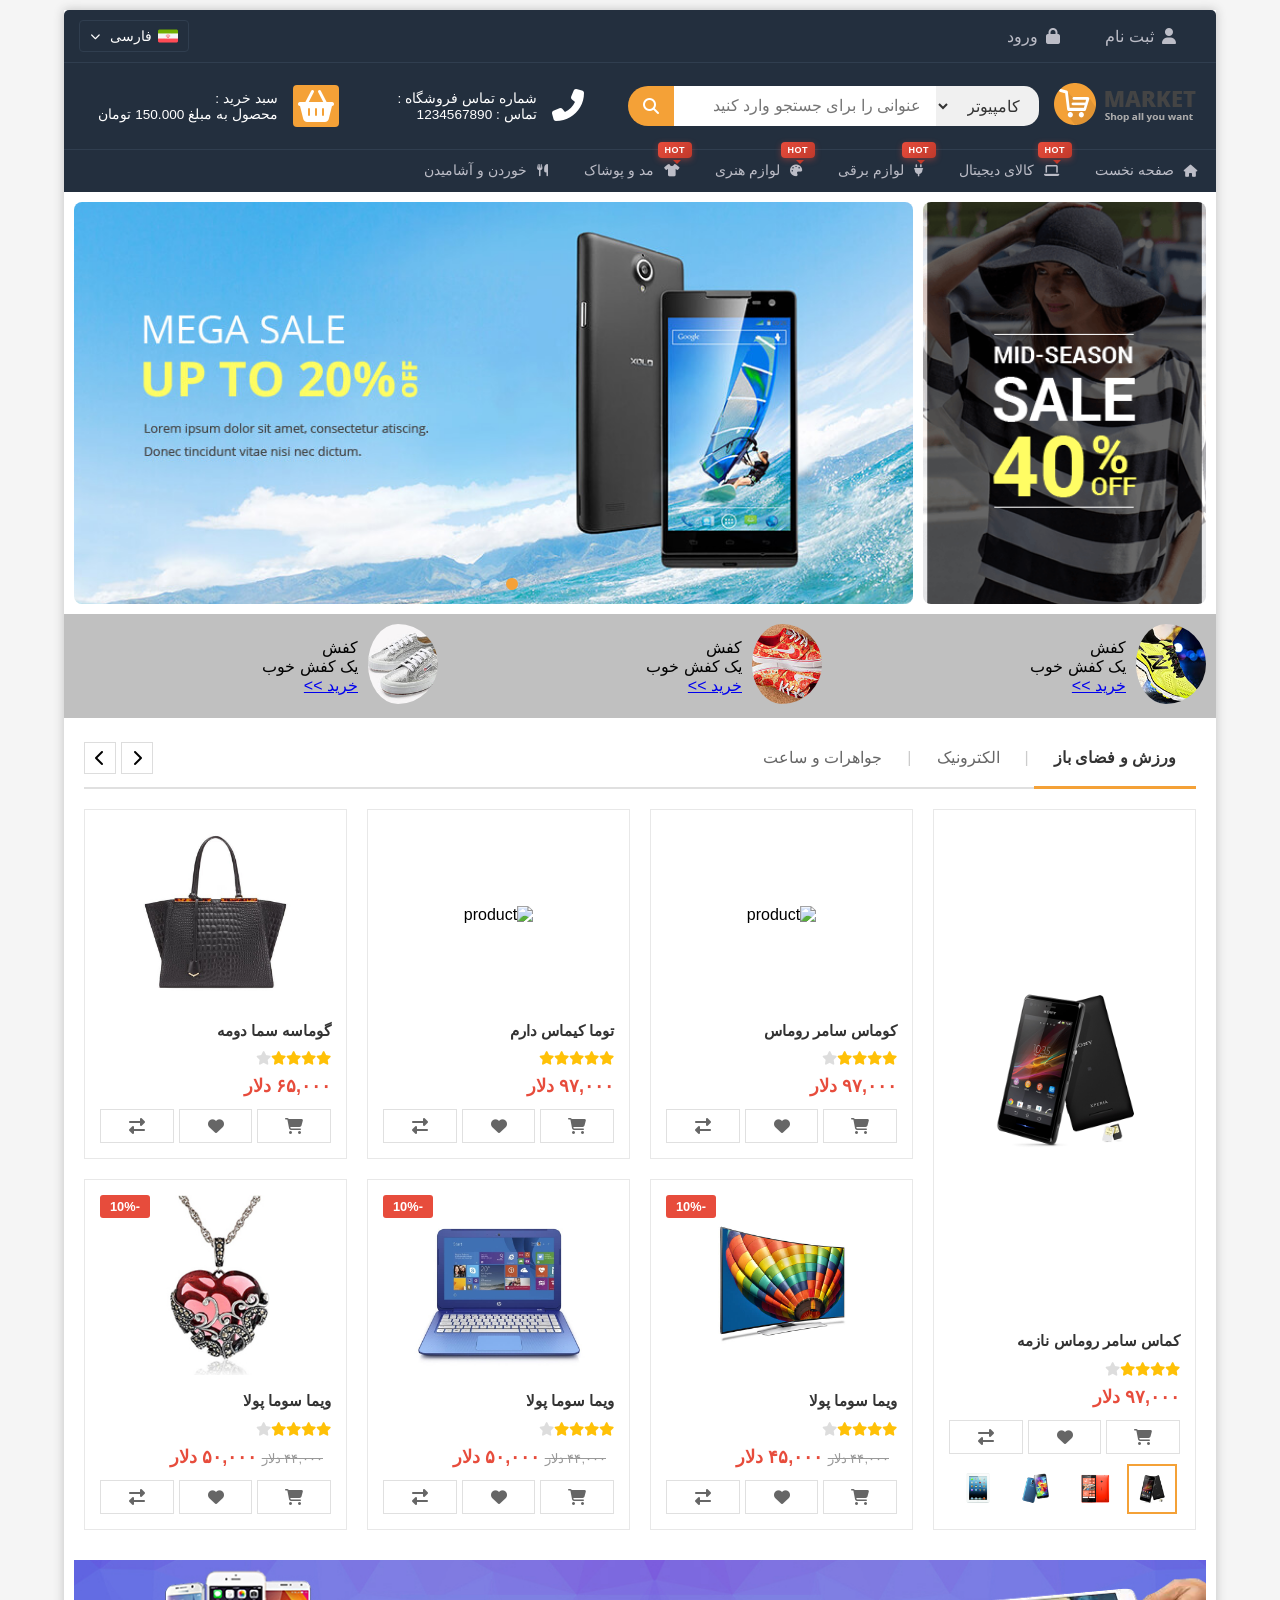
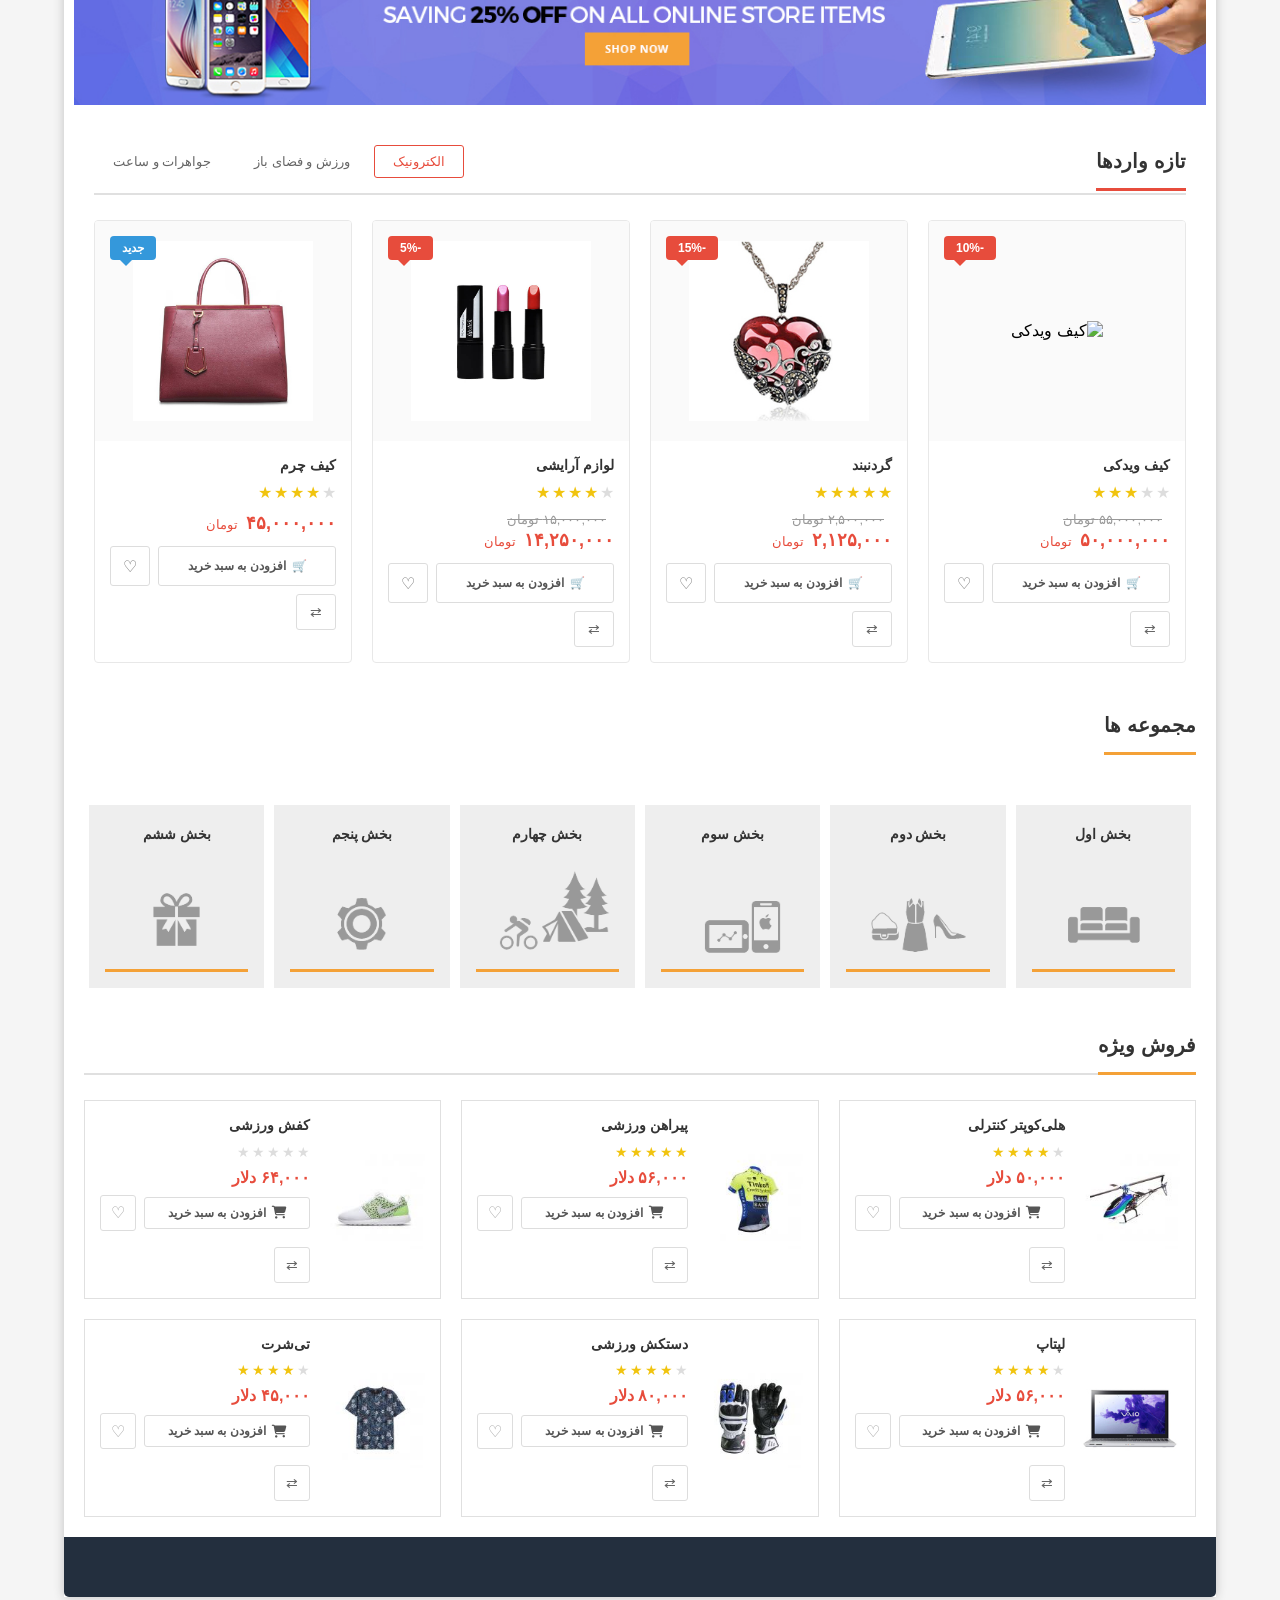
==== index.html @ 5639be9f "sort special-sale main and responsive and index and js" ====
<!DOCTYPE html>
<html lang="fa" dir="rtl">
<head>
    <meta charset="UTF-8">
    <meta name="viewport" content="width=device-width, initial-scale=1.0">
    <title>مارکت - قالب چندمنظوره HTML5/CSS3 پریمیوم</title>
    <link rel="stylesheet" href="css/normalize.css">
    <link rel="stylesheet" href="css/responsive.css">
    <link rel="stylesheet" href="css/main.css">
    <link href="https://fonts.cdnfonts.com/css/iranian-sans" rel="stylesheet">
    <link rel="stylesheet" href="https://cdnjs.cloudflare.com/ajax/libs/font-awesome/6.4.0/css/all.min.css">
<base target="_blank">
<base target="_blank">
</head>
<body>
<section class="wrapper">
    <header class="header">
        <section class="topinfo">
            <ul class="accountlist">
                <li class="accountlistitem">
                    <a href="#" class="accountlistlink"><i class="fas fa-user"></i> ثبت نام</a>
                </li>
                <li class="accountlistitem">
                    <a href="#" class="accountlistlink"><i class="fas fa-lock"></i> ورود</a>
                </li>
            </ul>
            <div class="languages">
                <div class="lang-dropdown">
                    <div class="lang-selected">
                        <img class="fa-icon" src="images/icons/iran.png" alt="persian language">
                        <span>فارسی</span>
                        <i class="fas fa-chevron-down lang-arrow"></i>
                    </div>
                    <ul class="lang-options">
                        <li class="lang-option active" data-value="fa">
                            <img class="fa-icon" src="images/icons/iran.png" alt="persian language"><span>فارسی</span>
                        </li>
                        <li class="lang-option" data-value="en">
                            <img class="fa-icon" src="images/icons/uk.png" alt="english language"><span>English</span>
                        </li>
                    </ul>
                </div>
            </div>
        </section>
        <section class="header-info">
            <div class="logo"><img src="images/theme_logo.png" alt="logo"></div>
            <div class="serchbox">
                <select class="categorylist">
                    <option value="1">کامپیوتر</option>
                    <option value="2">موبایل</option>
                    <option value="3">شبکه</option>
                    <option value="4">پرینتر</option>
                </select>
                <input type="text" class="searchinput" placeholder="عنوانی را برای جستجو وارد کنید">
                <a href="" class="btnsearch"><i class="fas fa-search"></i></a>
            </div>
            <div class="contactus">
                <div class="contactusicon"><i class="fas fa-phone-alt"></i></div>
                <div class="contactusinfo">
                    <span>شماره تماس فروشگاه :</span><br>
                    <span>تماس : 1234567890</span>
                </div>
            </div>
            <div class="cart">
                <div class="carticon"><i class="fas fa-shopping-basket"></i></div>
                <div class="cartinfo">
                    <span>سبد خرید :</span><br>
                    <span>محصول به مبلغ 150.000 تومان</span>
                </div>
            </div>
        </section>
        <nav class="mainnav">
            <div class="mobile-menu-toggle"><i class="fas fa-bars"></i><span>منو</span></div>
            <ul class="topnav">
                <li class="topnavitem">
                    <a href="#" class="topnavlink"><i class="fas fa-home"></i> صفحه نخست</a>
                    <div class="submenu">
                        <div class="submenu-content">
                            <div class="submenu-col">
                                <h4 class="submenu-title">دسته‌بندی‌ها</h4>
                                <ul class="submenu-list">
                                    <li><a href="#"><i class="fas fa-chevron-left"></i> جدیدترین محصولات</a></li>
                                    <li><a href="#"><i class="fas fa-chevron-left"></i> پرفروش‌ترین‌ها</a></li>
                                    <li><a href="#"><i class="fas fa-chevron-left"></i> تخفیف‌های ویژه</a></li>
                                    <li><a href="#"><i class="fas fa-chevron-left"></i> پیشنهاد شگفت‌انگیز</a></li>
                                </ul>
                            </div>
                            <div class="submenu-col">
                                <h4 class="submenu-title">خدمات</h4>
                                <ul class="submenu-list">
                                    <li><a href="#"><i class="fas fa-chevron-left"></i> پیگیری سفارش</a></li>
                                    <li><a href="#"><i class="fas fa-chevron-left"></i> مقایسه محصول</a></li>
                                    <li><a href="#"><i class="fas fa-chevron-left"></i> لیست علاقه‌مندی‌ها</a></li>
                                    <li><a href="#"><i class="fas fa-chevron-left"></i> سوالات متداول</a></li>
                                </ul>
                            </div>
                            <div class="submenu-col submenu-banner">
                                <img src="images/banner2-2.png" alt="banner"><p>تخفیف ویژه تا ۵۰٪</p>
                            </div>
                        </div>
                    </div>
                </li>
                <li class="topnavitem">
                    <a href="#" class="topnavlink hotcategory"><i class="fas fa-laptop"></i> کالای دیجیتال</a>
                    <div class="submenu">
                        <div class="submenu-content">
                            <div class="submenu-col">
                                <h4 class="submenu-title">لپ‌تاپ و کامپیوتر</h4>
                                <ul class="submenu-list">
                                    <li><a href="#"><i class="fas fa-chevron-left"></i> لپ‌تاپ</a></li>
                                    <li><a href="#"><i class="fas fa-chevron-left"></i> کیس‌های اسمبل شده</a></li>
                                    <li><a href="#"><i class="fas fa-chevron-left"></i> مانیتور</a></li>
                                    <li><a href="#"><i class="fas fa-chevron-left"></i> قطعات داخلی کامپیوتر</a></li>
                                </ul>
                            </div>
                            <div class="submenu-col">
                                <h4 class="submenu-title">موبایل و تبلت</h4>
                                <ul class="submenu-list">
                                    <li><a href="#"><i class="fas fa-chevron-left"></i> گوشی موبایل</a></li>
                                    <li><a href="#"><i class="fas fa-chevron-left"></i> تبلت</a></li>
                                    <li><a href="#"><i class="fas fa-chevron-left"></i> لوازم جانبی موبایل</a></li>
                                    <li><a href="#"><i class="fas fa-chevron-left"></i> سیم‌کارت</a></li>
                                </ul>
                            </div>
                            <div class="submenu-col">
                                <h4 class="submenu-title">صوتی و تصویری</h4>
                                <ul class="submenu-list">
                                    <li><a href="#"><i class="fas fa-chevron-left"></i> دوربین عکاسی</a></li>
                                    <li><a href="#"><i class="fas fa-chevron-left"></i> دوربین فیلم‌برداری</a></li>
                                    <li><a href="#"><i class="fas fa-chevron-left"></i> هدفون و هدست</a></li>
                                    <li><a href="#"><i class="fas fa-chevron-left"></i> اسپیکر</a></li>
                                </ul>
                            </div>
                            <div class="submenu-col">
                                <h4 class="submenu-title">گجت‌های هوشمند</h4>
                                <ul class="submenu-list">
                                    <li><a href="#"><i class="fas fa-chevron-left"></i> ساعت هوشمند</a></li>
                                    <li><a href="#"><i class="fas fa-chevron-left"></i> مچ‌بند سلامتی</a></li>
                                    <li><a href="#"><i class="fas fa-chevron-left"></i> هندزفری بی‌سیم</a></li>
                                    <li><a href="#"><i class="fas fa-chevron-left"></i> پاوربانک</a></li>
                                </ul>
                            </div>
                        </div>
                    </div>
                </li>
                <li class="topnavitem">
                    <a href="#" class="topnavlink hotcategory"><i class="fas fa-plug"></i> لوازم برقی</a>
                    <div class="submenu">
                        <div class="submenu-content">
                            <div class="submenu-col">
                                <h4 class="submenu-title">آشپزخانه</h4>
                                <ul class="submenu-list">
                                    <li><a href="#"><i class="fas fa-chevron-left"></i> یخچال و فریزر</a></li>
                                    <li><a href="#"><i class="fas fa-chevron-left"></i> ماشین لباسشویی</a></li>
                                    <li><a href="#"><i class="fas fa-chevron-left"></i> ماشین ظرفشویی</a></li>
                                    <li><a href="#"><i class="fas fa-chevron-left"></i> اجاق گاز</a></li>
                                </ul>
                            </div>
                            <div class="submenu-col">
                                <h4 class="submenu-title">نظافت و بهداشت</h4>
                                <ul class="submenu-list">
                                    <li><a href="#"><i class="fas fa-chevron-left"></i> جاروبرقی</a></li>
                                    <li><a href="#"><i class="fas fa-chevron-left"></i> بخارشو</a></li>
                                    <li><a href="#"><i class="fas fa-chevron-left"></i> اتو</a></li>
                                    <li><a href="#"><i class="fas fa-chevron-left"></i> آب‌گرمکن</a></li>
                                </ul>
                            </div>
                            <div class="submenu-col">
                                <h4 class="submenu-title">سرمایش و گرمایش</h4>
                                <ul class="submenu-list">
                                    <li><a href="#"><i class="fas fa-chevron-left"></i> کولر گازی</a></li>
                                    <li><a href="#"><i class="fas fa-chevron-left"></i> کولر آبی</a></li>
                                    <li><a href="#"><i class="fas fa-chevron-left"></i> بخاری</a></li>
                                    <li><a href="#"><i class="fas fa-chevron-left"></i> پنکه</a></li>
                                </ul>
                            </div>
                            <div class="submenu-col">
                                <h4 class="submenu-title">صوتی و تصویری</h4>
                                <ul class="submenu-list">
                                    <li><a href="#"><i class="fas fa-chevron-left"></i> تلویزیون</a></li>
                                    <li><a href="#"><i class="fas fa-chevron-left"></i> سینمای خانگی</a></li>
                                    <li><a href="#"><i class="fas fa-chevron-left"></i> گیرنده دیجیتال</a></li>
                                    <li><a href="#"><i class="fas fa-chevron-left"></i> پروژکتور</a></li>
                                </ul>
                            </div>
                        </div>
                    </div>
                </li>
                <li class="topnavitem">
                    <a href="#" class="topnavlink hotcategory"><i class="fas fa-palette"></i> لوازم هنری</a>
                    <div class="submenu">
                        <div class="submenu-content">
                            <div class="submenu-col">
                                <h4 class="submenu-title">نقاشی و طراحی</h4>
                                <ul class="submenu-list">
                                    <li><a href="#"><i class="fas fa-chevron-left"></i> رنگ روغن</a></li>
                                    <li><a href="#"><i class="fas fa-chevron-left"></i> آبرنگ</a></li>
                                    <li><a href="#"><i class="fas fa-chevron-left"></i> مداد رنگی</a></li>
                                    <li><a href="#"><i class="fas fa-chevron-left"></i> پاستل</a></li>
                                </ul>
                            </div>
                            <div class="submenu-col">
                                <h4 class="submenu-title">خوشنویسی</h4>
                                <ul class="submenu-list">
                                    <li><a href="#"><i class="fas fa-chevron-left"></i> قلم‌نی</a></li>
                                    <li><a href="#"><i class="fas fa-chevron-left"></i> مرکب</a></li>
                                    <li><a href="#"><i class="fas fa-chevron-left"></i> مقوا</a></li>
                                    <li><a href="#"><i class="fas fa-chevron-left"></i> تخته شاسی</a></li>
                                </ul>
                            </div>
                            <div class="submenu-col">
                                <h4 class="submenu-title">موسیقی</h4>
                                <ul class="submenu-list">
                                    <li><a href="#"><i class="fas fa-chevron-left"></i> سازهای کوبه‌ای</a></li>
                                    <li><a href="#"><i class="fas fa-chevron-left"></i> سازهای بادی</a></li>
                                    <li><a href="#"><i class="fas fa-chevron-left"></i> سازهای سیمی</a></li>
                                    <li><a href="#"><i class="fas fa-chevron-left"></i> پیانو و کیبورد</a></li>
                                </ul>
                            </div>
                            <div class="submenu-col">
                                <h4 class="submenu-title">مجسمه‌سازی</h4>
                                <ul class="submenu-list">
                                    <li><a href="#"><i class="fas fa-chevron-left"></i> خمیر مجسمه‌سازی</a></li>
                                    <li><a href="#"><i class="fas fa-chevron-left"></i> ابزار مجسمه‌سازی</a></li>
                                    <li><a href="#"><i class="fas fa-chevron-left"></i> قالب‌گیری</a></li>
                                    <li><a href="#"><i class="fas fa-chevron-left"></i> مواد ریخته‌گری</a></li>
                                </ul>
                            </div>
                        </div>
                    </div>
                </li>
                <li class="topnavitem">
                    <a href="#" class="topnavlink hotcategory"><i class="fas fa-tshirt"></i> مد و پوشاک</a>
                    <div class="submenu">
                        <div class="submenu-content">
                            <div class="submenu-col">
                                <h4 class="submenu-title">مردانه</h4>
                                <ul class="submenu-list">
                                    <li><a href="#"><i class="fas fa-chevron-left"></i> پیراهن</a></li>
                                    <li><a href="#"><i class="fas fa-chevron-left"></i> تی‌شرت</a></li>
                                    <li><a href="#"><i class="fas fa-chevron-left"></i> شلوار</a></li>
                                    <li><a href="#"><i class="fas fa-chevron-left"></i> کت و ژاکت</a></li>
                                </ul>
                            </div>
                            <div class="submenu-col">
                                <h4 class="submenu-title">زنانه</h4>
                                <ul class="submenu-list">
                                    <li><a href="#"><i class="fas fa-chevron-left"></i> مانتو</a></li>
                                    <li><a href="#"><i class="fas fa-chevron-left"></i> شلوار و دامن</a></li>
                                    <li><a href="#"><i class="fas fa-chevron-left"></i> بلوز</a></li>
                                    <li><a href="#"><i class="fas fa-chevron-left"></i> کفش</a></li>
                                </ul>
                            </div>
                            <div class="submenu-col">
                                <h4 class="submenu-title">بچگانه</h4>
                                <ul class="submenu-list">
                                    <li><a href="#"><i class="fas fa-chevron-left"></i> پسرانه</a></li>
                                    <li><a href="#"><i class="fas fa-chevron-left"></i> دخترانه</a></li>
                                    <li><a href="#"><i class="fas fa-chevron-left"></i> نوزادی</a></li>
                                    <li><a href="#"><i class="fas fa-chevron-left"></i> کفش بچگانه</a></li>
                                </ul>
                            </div>
                            <div class="submenu-col">
                                <h4 class="submenu-title">اکسسوری</h4>
                                <ul class="submenu-list">
                                    <li><a href="#"><i class="fas fa-chevron-left"></i> ساعت</a></li>
                                    <li><a href="#"><i class="fas fa-chevron-left"></i> کیف</a></li>
                                    <li><a href="#"><i class="fas fa-chevron-left"></i> عینک</a></li>
                                    <li><a href="#"><i class="fas fa-chevron-left"></i> زیورآلات</a></li>
                                </ul>
                            </div>
                        </div>
                    </div>
                </li>
                <li class="topnavitem">
                    <a href="#" class="topnavlink"><i class="fas fa-utensils"></i> خوردن و آشامیدن</a>
                    <div class="submenu">
                        <div class="submenu-content">
                            <div class="submenu-col">
                                <h4 class="submenu-title">خوراکی‌ها</h4>
                                <ul class="submenu-list">
                                    <li><a href="#"><i class="fas fa-chevron-left"></i> تنقلات</a></li>
                                    <li><a href="#"><i class="fas fa-chevron-left"></i> شکلات و آبنبات</a></li>
                                    <li><a href="#"><i class="fas fa-chevron-left"></i> آجیل و خشکبار</a></li>
                                    <li><a href="#"><i class="fas fa-chevron-left"></i> بیسکویت و کیک</a></li>
                                </ul>
                            </div>
                            <div class="submenu-col">
                                <h4 class="submenu-title">نوشیدنی‌ها</h4>
                                <ul class="submenu-list">
                                    <li><a href="#"><i class="fas fa-chevron-left"></i> چای و دمنوش</a></li>
                                    <li><a href="#"><i class="fas fa-chevron-left"></i> قهوه</a></li>
                                    <li><a href="#"><i class="fas fa-chevron-left"></i> آب‌معدنی</a></li>
                                    <li><a href="#"><i class="fas fa-chevron-left"></i> نوشیدنی‌های گازدار</a></li>
                                </ul>
                            </div>
                            <div class="submenu-col">
                                <h4 class="submenu-title">مواد غذایی</h4>
                                <ul class="submenu-list">
                                    <li><a href="#"><i class="fas fa-chevron-left"></i> برنج</a></li>
                                    <li><a href="#"><i class="fas fa-chevron-left"></i> روغن</a></li>
                                    <li><a href="#"><i class="fas fa-chevron-left"></i> قند و شکر</a></li>
                                    <li><a href="#"><i class="fas fa-chevron-left"></i> سس و چاشنی</a></li>
                                </ul>
                            </div>
                            <div class="submenu-col">
                                <h4 class="submenu-title">میوه و سبزیجات</h4>
                                <ul class="submenu-list">
                                    <li><a href="#"><i class="fas fa-chevron-left"></i> میوه تازه</a></li>
                                    <li><a href="#"><i class="fas fa-chevron-left"></i> سبزیجات</a></li>
                                    <li><a href="#"><i class="fas fa-chevron-left"></i> صیفی‌جات</a></li>
                                    <li><a href="#"><i class="fas fa-chevron-left"></i> مواد پروتئینی</a></li>
                                </ul>
                            </div>
                        </div>
                    </div>
                </li>
            </ul>
        </nav>
    </header>

    <main class="main">
        <!-- SLIDER -->
        <section class="slider">
            <div class="r_ads"><img src="images/v3-banner-header.png" alt="r_ads"></div>
            <div class="l_ads">
                <img src="images/v2-slide1.jpg" alt="l_ads" class="active">
                <img src="images/v2-slide2.jpg" alt="l_ads">
                <img src="images/v2-slide3.jpg" alt="l_ads">
                <div class="slider-dots">
                    <span class="slider-dot active" data-index="0"></span>
                    <span class="slider-dot" data-index="1"></span>
                    <span class="slider-dot" data-index="2"></span>
                </div>
            </div>
        </section>

        <!-- TOP PRODUCTS -->
        <section class="topproduct">
            <div class="topproductitem">
                <div class="topproductimage"><img src="images/cat1-id12.jpg" alt="shoes1"></div>
                <div class="topproductinfo">کفش<br>یک کفش خوب<br><a href="#">خرید &gt;&gt;</a></div>
            </div>
            <div class="topproductitem">
                <div class="topproductimage"><img src="images/cat2-id12.jpg" alt="shoes1"></div>
                <div class="topproductinfo">کفش<br>یک کفش خوب<br><a href="#">خرید &gt;&gt;</a></div>
            </div>
            <div class="topproductitem">
                <div class="topproductimage"><img src="images/cat3-id12.jpg" alt="shoes1"></div>
                <div class="topproductinfo">کفش<br>یک کفش خوب<br><a href="#">خرید &gt;&gt;</a></div>
            </div>
        </section>

        <!-- ====== SECTION 1: PRODUCT TABS ====== -->
        <div class="container">
            <div class="product-tabs">
                <div class="tabs-nav">
                    <button class="tab-btn active" data-tab="tab1">ورزش و فضای باز</button>
                    <span class="tab-divider">|</span>
                    <button class="tab-btn" data-tab="tab2">الکترونیک</button>
                    <span class="tab-divider">|</span>
                    <button class="tab-btn" data-tab="tab3">جواهرات و ساعت</button>
                </div>
                <div class="tab-arrows">
                    <button class="tab-arrow" id="prevTab"><i class="fas fa-chevron-right"></i></button>
                    <button class="tab-arrow" id="nextTab"><i class="fas fa-chevron-left"></i></button>
                </div>
            </div>

            <div class="tab-content active" id="tab1">
                <div class="products-grid">
                    <div class="product-card featured">
                        <div class="product-image">
                            <img src="images/1_3_18.jpg" alt="product" class="main-img">
                            <img src="images/1_3_18.jpg" alt="product hover" class="hover-img">
                            <div class="view-message"><i class="fas fa-eye"></i> مشاهده</div>
                        </div>
                        <h3 class="product-name">کماس سامر روماس نازمه</h3>
                        <div class="product-rating">
                            <i class="fas fa-star"></i><i class="fas fa-star"></i><i class="fas fa-star"></i><i class="fas fa-star"></i><i class="fas fa-star empty"></i>
                        </div>
                        <div class="product-price"><span class="current-price">۹۷,۰۰۰ دلار</span></div>
                        <div class="product-actions">
                            <button class="action-btn"><i class="fas fa-shopping-cart"></i></button>
                            <button class="action-btn"><i class="fas fa-heart"></i></button>
                            <button class="action-btn"><i class="fas fa-exchange-alt"></i></button>
                        </div>
                        <div class="featured-thumbnails">
                            <img src="images/1_3_18.jpg" alt="thumb1" class="active">
                            <img src="images/2_2_25.jpg" alt="thumb2">
                            <img src="images/3_2_26.jpg" alt="thumb3">
                            <img src="images/4_3_25.jpg" alt="thumb4">
                        </div>
                    </div>
                    <div class="product-card">
                        <div class="product-image">
                            <img src="images/b10.jpg" alt="product" class="main-img">
                            <img src="images/b9.jpg" alt="product hover" class="hover-img">
                            <div class="view-message"><i class="fas fa-eye"></i> مشاهده</div>
                        </div>
                        <h3 class="product-name">کوماس سامر روماس</h3>
                        <div class="product-rating">
                            <i class="fas fa-star"></i><i class="fas fa-star"></i><i class="fas fa-star"></i><i class="fas fa-star"></i><i class="fas fa-star empty"></i>
                        </div>
                        <div class="product-price"><span class="current-price">۹۷,۰۰۰ دلار</span></div>
                        <div class="product-actions">
                            <button class="action-btn"><i class="fas fa-shopping-cart"></i></button>
                            <button class="action-btn"><i class="fas fa-heart"></i></button>
                            <button class="action-btn"><i class="fas fa-exchange-alt"></i></button>
                        </div>
                    </div>
                    <div class="product-card">
                        <div class="product-image">
                            <img src="images/w1.jpg" alt="product" class="main-img">
                            <img src="images/w10.jpg" alt="product hover" class="hover-img">
                            <div class="view-message"><i class="fas fa-eye"></i> مشاهده</div>
                        </div>
                        <h3 class="product-name">توما کیماس دارم</h3>
                        <div class="product-rating">
                            <i class="fas fa-star"></i><i class="fas fa-star"></i><i class="fas fa-star"></i><i class="fas fa-star"></i><i class="fas fa-star"></i>
                        </div>
                        <div class="product-price"><span class="current-price">۹۷,۰۰۰ دلار</span></div>
                        <div class="product-actions">
                            <button class="action-btn"><i class="fas fa-shopping-cart"></i></button>
                            <button class="action-btn"><i class="fas fa-heart"></i></button>
                            <button class="action-btn"><i class="fas fa-exchange-alt"></i></button>
                        </div>
                    </div>
                    <div class="product-card">
                        <div class="product-image">
                            <img src="images/B5.jpg" alt="product" class="main-img">
                            <img src="images/b10.jpg" alt="product hover" class="hover-img">
                            <div class="view-message"><i class="fas fa-eye"></i> مشاهده</div>
                        </div>
                        <h3 class="product-name">گوماسه سما دومه</h3>
                        <div class="product-rating">
                            <i class="fas fa-star"></i><i class="fas fa-star"></i><i class="fas fa-star"></i><i class="fas fa-star"></i><i class="fas fa-star empty"></i>
                        </div>
                        <div class="product-price"><span class="current-price">۶۵,۰۰۰ دلار</span></div>
                        <div class="product-actions">
                            <button class="action-btn"><i class="fas fa-shopping-cart"></i></button>
                            <button class="action-btn"><i class="fas fa-heart"></i></button>
                            <button class="action-btn"><i class="fas fa-exchange-alt"></i></button>
                        </div>
                    </div>
                    <div class="product-card">
                        <div class="discount-badge">-10%</div>
                        <div class="product-image">
                            <img src="images/e11.jpg" alt="product" class="main-img">
                            <img src="images/e11.jpg" alt="product hover" class="hover-img">
                            <div class="view-message"><i class="fas fa-eye"></i> نمای سریع</div>
                        </div>
                        <h3 class="product-name">ویما سوما پولا</h3>
                        <div class="product-rating">
                            <i class="fas fa-star"></i><i class="fas fa-star"></i><i class="fas fa-star"></i><i class="fas fa-star"></i><i class="fas fa-star empty"></i>
                        </div>
                        <div class="product-price">
                            <span class="old-price">۴۴,۰۰۰ دلار</span>
                            <span class="current-price">۴۵,۰۰۰ دلار</span>
                        </div>
                        <div class="product-actions">
                            <button class="action-btn"><i class="fas fa-shopping-cart"></i></button>
                            <button class="action-btn"><i class="fas fa-heart"></i></button>
                            <button class="action-btn"><i class="fas fa-exchange-alt"></i></button>
                        </div>
                    </div>
                    <div class="product-card">
                        <div class="discount-badge">-10%</div>
                        <div class="product-image">
                            <img src="images/E3.jpg" alt="product" class="main-img">
                            <img src="images/E3.jpg" alt="product hover" class="hover-img">
                            <div class="view-message"><i class="fas fa-eye"></i> نمای سریع</div>
                        </div>
                        <h3 class="product-name">ویما سوما پولا</h3>
                        <div class="product-rating">
                            <i class="fas fa-star"></i><i class="fas fa-star"></i><i class="fas fa-star"></i><i class="fas fa-star"></i><i class="fas fa-star empty"></i>
                        </div>
                        <div class="product-price">
                            <span class="old-price">۴۴,۰۰۰ دلار</span>
                            <span class="current-price">۵۰,۰۰۰ دلار</span>
                        </div>
                        <div class="product-actions">
                            <button class="action-btn"><i class="fas fa-shopping-cart"></i></button>
                            <button class="action-btn"><i class="fas fa-heart"></i></button>
                            <button class="action-btn"><i class="fas fa-exchange-alt"></i></button>
                        </div>
                    </div>
                    <div class="product-card">
                        <div class="discount-badge">-10%</div>
                        <div class="product-image">
                            <img src="images/J9-270x270.jpg" alt="product" class="main-img">
                            <img src="images/J5.jpg" alt="product hover" class="hover-img">
                            <div class="view-message"><i class="fas fa-eye"></i> مشاهده</div>
                        </div>
                        <h3 class="product-name">ویما سوما پولا</h3>
                        <div class="product-rating">
                            <i class="fas fa-star"></i><i class="fas fa-star"></i><i class="fas fa-star"></i><i class="fas fa-star"></i><i class="fas fa-star empty"></i>
                        </div>
                        <div class="product-price">
                            <span class="old-price">۴۴,۰۰۰ دلار</span>
                            <span class="current-price">۵۰,۰۰۰ دلار</span>
                        </div>
                        <div class="product-actions">
                            <button class="action-btn"><i class="fas fa-shopping-cart"></i></button>
                            <button class="action-btn"><i class="fas fa-heart"></i></button>
                            <button class="action-btn"><i class="fas fa-exchange-alt"></i></button>
                        </div>
                    </div>
                </div>
            </div>

            <div class="tab-content" id="tab2">
                <div class="no-products"><i class="fas fa-box-open"></i><p>محصولی وجود ندارد</p></div>
            </div>

            <div class="tab-content" id="tab3">
                <div class="no-products"><i class="fas fa-box-open"></i><p>محصولی وجود ندارد</p></div>
            </div>
        </div>

        <!-- BANNER -->
        <section class="banner">
            <div class="overly_image"><img src="images/image3-id11.jpg" alt="banner"></div>
        </section>

        <!-- ====== SECTION 2: NEW ARRIVALS (تازه واردها) ====== -->
        <div class="container container-new-arrivals">
            <div class="section-header">
                <h2 class="section-title">تازه واردها</h2>
                <div class="nav-tabs">
                    <button class="nav-tab active" data-tab="new-tab1">الکترونیک</button>
                    <button class="nav-tab" data-tab="new-tab2">ورزش و فضای باز</button>
                    <button class="nav-tab" data-tab="new-tab3">جواهرات و ساعت</button>
                </div>

            </div>

            <div class="carousel-wrapper">
                <!-- New Tab 1: Electronics -->
                <div class="tab-panel active" id="new-tab1">
                    <div class="products-track" data-track="new-tab1">
                        <div class="product-card">
                            <span class="badge discount">-10%</span>
                            <div class="product-image">
                                <img class="img-default" src="images/b5.jpg" alt="کیف ویدکی">
                                <img class="img-hover" src="images/B10.jpg" alt="کیف ویدکی - hover">
                            </div>
                            <div class="product-info">
                                <h3 class="product-name">کیف ویدکی</h3>
                                <div class="rating">
                                    <span class="star">&#9733;</span><span class="star">&#9733;</span><span class="star">&#9733;</span><span class="star empty">&#9733;</span><span class="star empty">&#9733;</span>
                                </div>
                                <div class="price-section">
                                    <div class="old-price">۵۵,۰۰۰,۰۰۰ تومان</div>
                                    <div class="current-price">۵۰,۰۰۰,۰۰۰ <span class="currency">تومان</span></div>
                                </div>
                                <div class="product-actions">
                                    <button class="btn-add-cart" onclick="addToCart(this)"><span>&#128722;</span> افزودن به سبد خرید</button>
                                    <button class="btn-wishlist" onclick="toggleWishlist(this)">&#9825;</button>
                                </div>
                                <button class="btn-compare" onclick="addToCompare(this)">&#8644;</button>
                            </div>
                        </div>
                        <div class="product-card">
                            <span class="badge discount">-15%</span>
                            <div class="product-image">
                                <img class="img-default" src="images/J9-270x270.jpg" alt="گردنبند">
                                <img class="img-hover" src="images/J5.jpg" alt="گردنبند - hover">
                            </div>
                            <div class="product-info">
                                <h3 class="product-name">گردنبند</h3>
                                <div class="rating">
                                    <span class="star">&#9733;</span><span class="star">&#9733;</span><span class="star">&#9733;</span><span class="star">&#9733;</span><span class="star">&#9733;</span>
                                </div>
                                <div class="price-section">
                                    <div class="old-price">۲,۵۰۰,۰۰۰ تومان</div>
                                    <div class="current-price">۲,۱۲۵,۰۰۰ <span class="currency">تومان</span></div>
                                </div>
                                <div class="product-actions">
                                    <button class="btn-add-cart" onclick="addToCart(this)"><span>&#128722;</span> افزودن به سبد خرید</button>
                                    <button class="btn-wishlist" onclick="toggleWishlist(this)">&#9825;</button>
                                </div>
                                <button class="btn-compare" onclick="addToCompare(this)">&#8644;</button>
                            </div>
                        </div>
                        <div class="product-card">
                            <span class="badge discount">-5%</span>
                            <div class="product-image">
                                <img class="img-default" src="images/m1.jpg" alt="لوازم آرایشی">
                                <img class="img-hover" src="images/m3.jpg" alt="لوازم آرایشی - hover">
                            </div>
                            <div class="product-info">
                                <h3 class="product-name">لوازم آرایشی</h3>
                                <div class="rating">
                                    <span class="star">&#9733;</span><span class="star">&#9733;</span><span class="star">&#9733;</span><span class="star">&#9733;</span><span class="star empty">&#9733;</span>
                                </div>
                                <div class="price-section">
                                    <div class="old-price">۱۵,۰۰۰,۰۰۰ تومان</div>
                                    <div class="current-price">۱۴,۲۵۰,۰۰۰ <span class="currency">تومان</span></div>
                                </div>
                                <div class="product-actions">
                                    <button class="btn-add-cart" onclick="addToCart(this)"><span>&#128722;</span> افزودن به سبد خرید</button>
                                    <button class="btn-wishlist" onclick="toggleWishlist(this)">&#9825;</button>
                                </div>
                                <button class="btn-compare" onclick="addToCompare(this)">&#8644;</button>
                            </div>
                        </div>
                        <div class="product-card">
                            <span class="badge new">جدید</span>
                            <div class="product-image">
                                <img class="img-default" src="images/B10.jpg" alt="کیف چرم">
                                <img class="img-hover" src="images/B9.jpg" alt="کیف چرم - hover">
                            </div>
                            <div class="product-info">
                                <h3 class="product-name">کیف چرم</h3>
                                <div class="rating">
                                    <span class="star">&#9733;</span><span class="star">&#9733;</span><span class="star">&#9733;</span><span class="star">&#9733;</span><span class="star empty">&#9733;</span>
                                </div>
                                <div class="price-section">
                                    <div class="current-price">۴۵,۰۰۰,۰۰۰ <span class="currency">تومان</span></div>
                                </div>
                                <div class="product-actions">
                                    <button class="btn-add-cart" onclick="addToCart(this)"><span>&#128722;</span> افزودن به سبد خرید</button>
                                    <button class="btn-wishlist" onclick="toggleWishlist(this)">&#9825;</button>
                                </div>
                                <button class="btn-compare" onclick="addToCompare(this)">&#8644;</button>
                            </div>
                        </div>
                    </div>
                </div>

                <!-- New Tab 2: Sports -->
                <div class="tab-panel" id="new-tab2">
                    <div class="products-track" data-track="new-tab2">
                        <div class="product-card">
                            <span class="badge discount">-20%</span>
                            <div class="product-image">
                                <img class="img-default" src="images/B10.jpg" alt="کیف">
                                <img class="img-hover" src="images/B9.jpg" alt="کیف - hover">
                            </div>
                            <div class="product-info">
                                <h3 class="product-name">کیف</h3>
                                <div class="rating">
                                    <span class="star">&#9733;</span><span class="star">&#9733;</span><span class="star">&#9733;</span><span class="star">&#9733;</span><span class="star empty">&#9733;</span>
                                </div>
                                <div class="price-section">
                                    <div class="old-price">۱,۲۰۰,۰۰۰ تومان</div>
                                    <div class="current-price">۹۶۰,۰۰۰ <span class="currency">تومان</span></div>
                                </div>
                                <div class="product-actions">
                                    <button class="btn-add-cart" onclick="addToCart(this)"><span>&#128722;</span> افزودن به سبد خرید</button>
                                    <button class="btn-wishlist" onclick="toggleWishlist(this)">&#9825;</button>
                                </div>
                                <button class="btn-compare" onclick="addToCompare(this)">&#8644;</button>
                            </div>
                        </div>
                        <div class="product-card">
                            <span class="badge new">جدید</span>
                            <div class="product-image">
                                <img class="img-default" src="images/m1.jpg" alt="لوازم آرایشی">
                                <img class="img-hover" src="images/m3.jpg" alt="لوازم آرایشی - hover">
                            </div>
                            <div class="product-info">
                                <h3 class="product-name">لوازم آرایشی</h3>
                                <div class="rating">
                                    <span class="star">&#9733;</span><span class="star">&#9733;</span><span class="star">&#9733;</span><span class="star">&#9733;</span><span class="star">&#9733;</span>
                                </div>
                                <div class="price-section">
                                    <div class="current-price">۳۵۰,۰۰۰ <span class="currency">تومان</span></div>
                                </div>
                                <div class="product-actions">
                                    <button class="btn-add-cart" onclick="addToCart(this)"><span>&#128722;</span> افزودن به سبد خرید</button>
                                    <button class="btn-wishlist" onclick="toggleWishlist(this)">&#9825;</button>
                                </div>
                                <button class="btn-compare" onclick="addToCompare(this)">&#8644;</button>
                            </div>
                        </div>
                        <div class="product-card">
                            <span class="badge discount">-10%</span>
                            <div class="product-image">
                                <img class="img-default" src="images/B5.jpg" alt="کیف چرم">
                                <img class="img-hover" src="images/B9.jpg" alt="کیف چرم - hover">
                            </div>
                            <div class="product-info">
                                <h3 class="product-name">کیف چرم</h3>
                                <div class="rating">
                                    <span class="star">&#9733;</span><span class="star">&#9733;</span><span class="star">&#9733;</span><span class="star empty">&#9733;</span><span class="star empty">&#9733;</span>
                                </div>
                                <div class="price-section">
                                    <div class="old-price">۸,۰۰۰,۰۰۰ تومان</div>
                                    <div class="current-price">۷,۲۰۰,۰۰۰ <span class="currency">تومان</span></div>
                                </div>
                                <div class="product-actions">
                                    <button class="btn-add-cart" onclick="addToCart(this)"><span>&#128722;</span> افزودن به سبد خرید</button>
                                    <button class="btn-wishlist" onclick="toggleWishlist(this)">&#9825;</button>
                                </div>
                                <button class="btn-compare" onclick="addToCompare(this)">&#8644;</button>
                            </div>
                        </div>
                        <div class="product-card">
                            <span class="badge discount">-15%</span>
                            <div class="product-image">
                                <img class="img-default" src="images/E3.jpg" alt="مانیتور">
                                <img class="img-hover" src="images/E3.jpg" alt="مانیتور - hover">
                            </div>
                            <div class="product-info">
                                <h3 class="product-name">مانیتور</h3>
                                <div class="rating">
                                    <span class="star">&#9733;</span><span class="star">&#9733;</span><span class="star">&#9733;</span><span class="star">&#9733;</span><span class="star empty">&#9733;</span>
                                </div>
                                <div class="price-section">
                                    <div class="old-price">۲,۰۰۰,۰۰۰ تومان</div>
                                    <div class="current-price">۱,۷۰۰,۰۰۰ <span class="currency">تومان</span></div>
                                </div>
                                <div class="product-actions">
                                    <button class="btn-add-cart" onclick="addToCart(this)"><span>&#128722;</span> افزودن به سبد خرید</button>
                                    <button class="btn-wishlist" onclick="toggleWishlist(this)">&#9825;</button>
                                </div>
                                <button class="btn-compare" onclick="addToCompare(this)">&#8644;</button>
                            </div>
                        </div>
                    </div>
                </div>

                <!-- New Tab 3: Jewelry -->
                <div class="tab-panel" id="new-tab3">
                    <div class="products-track" data-track="new-tab3">
                        <div class="product-card">
                            <span class="badge discount">-10%</span>
                            <div class="product-image">
                                <img class="img-default" src="images/m1.jpg" alt="لوازم آرایشی">
                                <img class="img-hover" src="images/m3.jpg" alt="لوازم آرایشی - hover">
                            </div>
                            <div class="product-info">
                                <h3 class="product-name">گردنبند ماه</h3>
                                <div class="rating">
                                    <span class="star">&#9733;</span><span class="star">&#9733;</span><span class="star">&#9733;</span><span class="star empty">&#9733;</span><span class="star empty">&#9733;</span>
                                </div>
                                <div class="price-section">
                                    <div class="old-price">۵۵,۰۰۰ تومان</div>
                                    <div class="current-price">۵۰,۰۰۰ <span class="currency">تومان</span></div>
                                </div>
                                <div class="product-actions">
                                    <button class="btn-add-cart" onclick="addToCart(this)"><span>&#128722;</span> افزودن به سبد خرید</button>
                                    <button class="btn-wishlist" onclick="toggleWishlist(this)">&#9825;</button>
                                </div>
                                <button class="btn-compare" onclick="addToCompare(this)">&#8644;</button>
                            </div>
                        </div>
                        <div class="product-card">
                            <span class="badge discount">-10%</span>
                            <div class="product-image">
                                <img class="img-default" src="images/J9-270x270.jpg" alt="گردنبند قلب">
                                <img class="img-hover" src="images/J5.jpg" alt="گردنبند قلب - hover">
                            </div>
                            <div class="product-info">
                                <h3 class="product-name">گردنبند قلب</h3>
                                <div class="rating">
                                    <span class="star">&#9733;</span><span class="star">&#9733;</span><span class="star">&#9733;</span><span class="star">&#9733;</span><span class="star empty">&#9733;</span>
                                </div>
                                <div class="price-section">
                                    <div class="old-price">۵۵,۰۰۰ تومان</div>
                                    <div class="current-price">۵۰,۰۰۰ <span class="currency">تومان</span></div>
                                </div>
                                <div class="product-actions">
                                    <button class="btn-add-cart" onclick="addToCart(this)"><span>&#128722;</span> افزودن به سبد خرید</button>
                                    <button class="btn-wishlist" onclick="toggleWishlist(this)">&#9825;</button>
                                </div>
                                <button class="btn-compare" onclick="addToCompare(this)">&#8644;</button>
                            </div>
                        </div>
                        <div class="product-card">
                            <span class="badge discount">-20%</span>
                            <div class="product-image">
                                <img class="img-default" src="images/J5.jpg" alt="گردنبند نقره">
                                <img class="img-hover" src="images/J9-270x270.jpg" alt="گردنبند نقره - hover">
                            </div>
                            <div class="product-info">
                                <h3 class="product-name">گردنبند نقره</h3>
                                <div class="rating">
                                    <span class="star">&#9733;</span><span class="star">&#9733;</span><span class="star">&#9733;</span><span class="star">&#9733;</span><span class="star empty">&#9733;</span>
                                </div>
                                <div class="price-section">
                                    <div class="old-price">۴۵۰,۰۰۰ تومان</div>
                                    <div class="current-price">۳۶۰,۰۰۰ <span class="currency">تومان</span></div>
                                </div>
                                <div class="product-actions">
                                    <button class="btn-add-cart" onclick="addToCart(this)"><span>&#128722;</span> افزودن به سبد خرید</button>
                                    <button class="btn-wishlist" onclick="toggleWishlist(this)">&#9825;</button>
                                </div>
                                <button class="btn-compare" onclick="addToCompare(this)">&#8644;</button>
                            </div>
                        </div>
                        <div class="product-card">
                            <span class="badge new">جدید</span>
                            <div class="product-image">
                                <img class="img-default" src="images/e11.jpg" alt="لپ تاپ">
                                <img class="img-hover" src="images/e3.jpg" alt="لپ تاپ - hover">
                            </div>
                            <div class="product-info">
                                <h3 class="product-name">لپ تاپ</h3>
                                <div class="rating">
                                    <span class="star">&#9733;</span><span class="star">&#9733;</span><span class="star">&#9733;</span><span class="star empty">&#9733;</span><span class="star empty">&#9733;</span>
                                </div>
                                <div class="price-section">
                                    <div class="current-price">۳۴۵,۰۰۰ <span class="currency">تومان</span></div>
                                </div>
                                <div class="product-actions">
                                    <button class="btn-add-cart" onclick="addToCart(this)"><span>&#128722;</span> افزودن به سبد خرید</button>
                                    <button class="btn-wishlist" onclick="toggleWishlist(this)">&#9825;</button>
                                </div>
                                <button class="btn-compare" onclick="addToCompare(this)">&#8644;</button>
                            </div>
                        </div>
                    </div>
                </div>
            </div>
        </div>

        <div class="toast" id="toast"></div>

        <!-- COLLECTIONS -->
        <section class="collections">
            <div class="collections-header">
                <h2 class="collections-title">مجموعه ها</h2>
            </div>
            <ul class="collectionlink">
                <li class="collectionitem">
                    <div class="collectiondetailitem">
                        <span class="collectiondetailtitle">بخش اول</span>
                        <a href="#" class="collectiondetaillink"><img src="images/collections-1-1.png" alt="بخش اول"></a>
                    </div>
                </li>
                <li class="collectionitem">
                    <div class="collectiondetailitem">
                        <span class="collectiondetailtitle">بخش دوم</span>
                        <a href="#" class="collectiondetaillink"><img src="images/collections-6-1.png" alt="بخش دوم"></a>
                    </div>
                </li>
                <li class="collectionitem">
                    <div class="collectiondetailitem">
                        <span class="collectiondetailtitle">بخش سوم</span>
                        <a href="#" class="collectiondetaillink"><img src="images/collections-5-1.png" alt="بخش سوم"></a>
                    </div>
                </li>
                <li class="collectionitem">
                    <div class="collectiondetailitem">
                        <span class="collectiondetailtitle">بخش چهارم</span>
                        <a href="#" class="collectiondetaillink"><img src="images/collections-4-1.png" alt="بخش چهارم"></a>
                    </div>
                </li>
                <li class="collectionitem">
                    <div class="collectiondetailitem">
                        <span class="collectiondetailtitle">بخش پنجم</span>
                        <a href="#" class="collectiondetaillink"><img src="images/collections-3-1.png" alt="بخش پنجم"></a>
                    </div>
                </li>
                <li class="collectionitem">
                    <div class="collectiondetailitem">
                        <span class="collectiondetailtitle">بخش ششم</span>
                        <a href="#" class="collectiondetaillink"><img src="images/collections-2-1.png" alt="بخش ششم"></a>
                    </div>
                </li>
            </ul>
        </section>

         <!-- فروش ویژه -->
    <section class="container container-special-sale">
        <div class="section-header">
            <h2 class="section-title">فروش ویژه</h2>
        </div>

        <div class="special-sale-grid">
        <!-- Product 1 -->
        <div class="sale-card">
            <div class="sale-image">
                <img src="images/1_3_30.jpg" alt="هلی‌کوپتر کنترلی">
            </div>
            <div class="sale-info">
                <h3 class="sale-name">هلی‌کوپتر کنترلی </h3>
                <div class="sale-rating">
                    <span class="star">&#9733;</span>
                    <span class="star">&#9733;</span>
                    <span class="star">&#9733;</span>
                    <span class="star">&#9733;</span>
                    <span class="star empty">&#9733;</span>
                </div>
                <div class="sale-price">۵۰,۰۰۰ دلار</div>
                <div class="sale-actions">
                    <button class="btn-cart"><i class="fas fa-shopping-cart"></i> افزودن به سبد خرید</button>
                    <button class="btn-wishlist">&#9825;</button>
                </div>
                <button class="btn-compare">&#8644;</button>
            </div>
        </div>

        <!-- Product 2 -->
        <div class="sale-card">
            <div class="sale-image">
                <img src="images/4_3_29.jpg" alt="پیراهن ورزشی">
            </div>
            <div class="sale-info">
                <h3 class="sale-name">پیراهن ورزشی </h3>
                <div class="sale-rating">
                    <span class="star">&#9733;</span>
                    <span class="star">&#9733;</span>
                    <span class="star">&#9733;</span>
                    <span class="star">&#9733;</span>
                    <span class="star">&#9733;</span>
                </div>
                <div class="sale-price">۵۶,۰۰۰ دلار</div>
                <div class="sale-actions">
                    <button class="btn-cart"><i class="fas fa-shopping-cart"></i> افزودن به سبد خرید</button>
                    <button class="btn-wishlist">&#9825;</button>
                </div>
                <button class="btn-compare">&#8644;</button>
            </div>
        </div>

        <!-- Product 3 -->
        <div class="sale-card">
            <div class="sale-image">
                <img src="images/4_3_52.jpg" alt="کفش ورزشی">
            </div>
            <div class="sale-info">
                <h3 class="sale-name">کفش ورزشی  </h3>
                <div class="sale-rating">
                    <span class="star empty">&#9733;</span>
                    <span class="star empty">&#9733;</span>
                    <span class="star empty">&#9733;</span>
                    <span class="star empty">&#9733;</span>
                    <span class="star empty">&#9733;</span>
                </div>
                <div class="sale-price">۶۴,۰۰۰ دلار</div>
                <div class="sale-actions">
                    <button class="btn-cart"><i class="fas fa-shopping-cart"></i> افزودن به سبد خرید</button>
                    <button class="btn-wishlist">&#9825;</button>
                </div>
                <button class="btn-compare">&#8644;</button>
            </div>
        </div>

        <!-- Product 4 -->
        <div class="sale-card">
            <div class="sale-image">
                <img src="images/7_3.jpg" alt="لپ‌تاپ">
            </div>
            <div class="sale-info">
                <h3 class="sale-name">لپتاپ </h3>
                <div class="sale-rating">
                    <span class="star">&#9733;</span>
                    <span class="star">&#9733;</span>
                    <span class="star">&#9733;</span>
                    <span class="star">&#9733;</span>
                    <span class="star empty">&#9733;</span>
                </div>
                <div class="sale-price">۵۶,۰۰۰ دلار</div>
                <div class="sale-actions">
                    <button class="btn-cart"><i class="fas fa-shopping-cart"></i> افزودن به سبد خرید</button>
                    <button class="btn-wishlist">&#9825;</button>
                </div>
                <button class="btn-compare">&#8644;</button>
            </div>
        </div>

        <!-- Product 5 -->
        <div class="sale-card">
            <div class="sale-image">
                <img src="images/6_2_3.jpg" alt="دستکش ورزشی">
            </div>
            <div class="sale-info">
                <h3 class="sale-name">دستکش ورزشی </h3>
                <div class="sale-rating">
                    <span class="star">&#9733;</span>
                    <span class="star">&#9733;</span>
                    <span class="star">&#9733;</span>
                    <span class="star">&#9733;</span>
                    <span class="star empty">&#9733;</span>
                </div>
                <div class="sale-price">۸۰,۰۰۰ دلار</div>
                <div class="sale-actions">
                    <button class="btn-cart"><i class="fas fa-shopping-cart"></i> افزودن به سبد خرید</button>
                    <button class="btn-wishlist">&#9825;</button>
                </div>
                <button class="btn-compare">&#8644;</button>
            </div>
        </div>

        <!-- Product 6 -->
        <div class="sale-card">
            <div class="sale-image">
                <img src="images/7_2.jpg" alt="تی‌شرت">
            </div>
            <div class="sale-info">
                <h3 class="sale-name">تی‌شرت </h3>
                <div class="sale-rating">
                    <span class="star">&#9733;</span>
                    <span class="star">&#9733;</span>
                    <span class="star">&#9733;</span>
                    <span class="star">&#9733;</span>
                    <span class="star empty">&#9733;</span>
                </div>
                <div class="sale-price">۴۵,۰۰۰ دلار</div>
                <div class="sale-actions">
                    <button class="btn-cart"><i class="fas fa-shopping-cart"></i> افزودن به سبد خرید</button>
                    <button class="btn-wishlist">&#9825;</button>
                </div>
                <button class="btn-compare">&#8644;</button>
            </div>
        </div>
    </div>
    </section>
    </main>

    <footer class="footer">
       
    </footer>
</section>

<script src="./javascript/js.js"></script>
</body>
</html>
---- css/responsive.css ----
/* ============================================================
   RESPONSIVE - MEDIA QUERIES
   ============================================================ */

@media screen and (max-width: 1024px) {
    .wrapper { width: 95%; }
    .products-grid { grid-template-columns: repeat(3, 1fr); }
    .container-new-arrivals .products-track .product-card { min-width: calc(33.333% - 14px); }
    .submenu-col { min-width: 150px; }
    .collectionitem { width: 33.33%; }
    .special-sale-grid {grid-template-columns: repeat(2, 1fr);}
}

@media screen and (max-width: 768px) {
    .header-info { flex-direction: column; align-items: stretch; height: auto; padding: 15px; }
    .logo { text-align: center; margin-bottom: 10px; }
    .serchbox { order: 3; margin-top: 10px; }
    .contactus, .cart { justify-content: center; margin: 5px 0; }
    .slider { flex-direction: column; height: auto; }
    .r_ads { width: 100%; margin-left: 0; margin-bottom: 10px; height: 200px; }
    .l_ads { height: 300px; }
    .products-grid { grid-template-columns: repeat(2, 1fr); }
    .product-card.featured { grid-row: span 1; }
    .container-new-arrivals .products-track .product-card { min-width: calc(50% - 10px); }
    .section-header { flex-direction: column; align-items: flex-start; }
    .container-special-sale .section-header { align-items: flex-start; }
    .collectionitem { width: 50%; }
    .submenu { position: static; opacity: 1; visibility: visible; transform: none; display: none; box-shadow: none; border-top: none; padding: 15px; min-height: auto; }
    .topnavitem:hover .submenu { display: block; }
    .submenu-content { flex-direction: column; }
    .submenu-col { max-width: 100%; min-width: 100%; }
    .submenu-banner { min-height: 150px; }
    .special-sale-grid {grid-template-columns: 1fr;}
    .sale-card {padding: 12px;}
    .sale-image {width: 80px;height: 80px;}
    .sale-name {font-size: 13px;}
    .sale-price {font-size: 14px;}
}

@media screen and (max-width: 600px) {
    .wrapper { width: 100%; margin: 0; border-radius: 0; }
    .header { border-radius: 0; }
    .topinfo { flex-direction: column; align-items: center; }
    .accountlist { padding: 5px 0; }
    .header-info { padding: 10px; }
    .serchbox { flex-direction: column; height: auto; min-width: auto; }
    .categorylist { border-radius: 5px 5px 0 0; width: 100%; }
    .searchinput { width: 100%; border: 1px solid #ddd; margin: 5px 0; }
    .btnsearch { border-radius: 0 0 5px 5px; width: 100%; }
    .mobile-menu-toggle { display: flex; }
    .header .topnav { display: none; flex-direction: column; width: 100%; }
    .header .topnav.active { display: flex; }
    .header .topnavitem { width: 100%; border-bottom: 1px solid #303e4f; }
    .header .topnavlink { padding: 15px 18px; }
    .submenu { position: static; display: none; padding: 10px 20px; }
    .topnavitem.active .submenu { display: block; }
    .slider { padding: 5px; }
    .r_ads { display: none; }
    .l_ads { height: 200px; }
    .topproduct { flex-direction: column; }
    .topproductitem { min-width: auto; border-bottom: 1px solid #aaa; }
    .topproductitem:last-child { border-bottom: none; }
    .products-grid { grid-template-columns: 1fr; }
    .product-card.featured .product-image { height: 200px; }
    .container-new-arrivals .products-track .product-card { min-width: 100%; }
    .tabs-nav { flex-direction: column; width: 100%; }
    .tab-btn { width: 100%; text-align: center; border-bottom: 1px solid #eee; }
    .tab-divider { display: none; }
    .tab-btn.active::after { display: none; }
    .nav-tabs { flex-direction: column; width: 100%; }
    .nav-tab { width: 100%; text-align: center; }
    .collectionitem { width: 100%; }
    .container-special-sale { padding: 10px; }

}

@media screen and (max-width: 400px) {
    .contactus, .cart { flex-direction: column; align-items: center; text-align: center; }
    .contactusicon, .carticon { padding: 5px; }
    .products-grid .product-image { height: 150px; }
    .featured-thumbnails img { width: 35px; height: 35px; }
    .sale-card {flex-direction: column;text-align: center;}
    .sale-image {width: 120px;height: 120px;}
    .sale-rating {justify-content: center;}
    .sale-actions {justify-content: center;}
    .btn-compare {margin-top: 0;}
}
---- css/main.css ----
/* ====== BASE ====== */
* {  box-sizing: border-box; margin: 0; padding: 0; }
body {
    font-family: 'Iranian Sans', 'Tahoma', sans-serif;
    background-color: #f5f5f5;
    margin: 0;
    padding: 0;
    overflow-x: hidden;
}

.wrapper {
    width: 90%;
    max-width: 1400px;
    margin: 10px auto;
    box-shadow: 0 0 10px 0 silver;
    background-color: #fff;
}

/* ====== HEADER ====== */
.header {
    background-color: #232f3e;
    border-radius: 5px 5px 0 0;
    color: #fff;
}
.header a { color: #bcbdc7; transition: all 0.3s linear; text-decoration: none; }

.topinfo {
    border-bottom: 1px solid #303e4f;
    display: flex;
    justify-content: space-between;
    align-items: center;
    padding: 0 15px;
    flex-wrap: wrap;
}

.accountlist { display: flex; list-style: none; margin: 0; padding: 10px 0; }
.accountlistitem { margin: 0 10px 0 5px; }
.accountlistlink { display: block; padding: 5px 15px; transition: all 0.3s linear; }
.accountlistlink:hover { color: #fff; }
.accountlistlink > i { padding-left: 4px; }

.languages { padding: 10px 0; }
.lang-dropdown { position: relative; display: inline-block; }
.lang-selected {
    display: flex; align-items: center; gap: 6px;
    padding: 5px 10px; background: transparent;
    border: 1px solid #303e4f; border-radius: 4px;
    color: #fff; font-size: 0.9em; cursor: pointer;
    transition: all 0.3s linear;
}
.lang-selected:hover { border-color: #f4a137; }
.lang-arrow { font-size: 0.7em; margin-right: 4px; transition: transform 0.3s ease; }
.lang-dropdown:hover .lang-arrow { transform: rotate(180deg); }

.lang-options {
    position: absolute; top: 100%; right: 0; min-width: 140px;
    background: #232f3e; border: 1px solid #303e4f; border-radius: 4px;
    list-style: none; margin: 5px 0 0; padding: 0;
    opacity: 0; visibility: hidden; transform: translateY(-5px);
    transition: all 0.25s ease; z-index: 1000;
    box-shadow: 0 4px 12px rgba(0,0,0,0.2);
}
.lang-dropdown:hover .lang-options { opacity: 1; visibility: visible; transform: translateY(0); }
.lang-option {
    display: flex; align-items: center; gap: 8px;
    padding: 8px 12px; color: #bcbdc7; font-size: 0.9em;
    cursor: pointer; transition: all 0.2s linear;
    border-bottom: 1px solid #303e4f;
}
.lang-option:last-child { border-bottom: none; }
.lang-option:hover { color: #fff; background: #303e4f; }
.lang-option.active { color: #f4a137; }
.lang-option .fa-icon { width: 20px; height: 14px; object-fit: cover; border-radius: 2px; }
.fa-icon { width: 20px; vertical-align: middle; }

/* ====== HEADER INFO ====== */
.header-info {
    display: flex; padding: 20px;
    border-bottom: 1px solid #303e4f;
    align-items: center; flex-wrap: wrap; gap: 15px;
}
.logo { flex-shrink: 0; }
.logo img { max-width: 150px; height: auto; }

.serchbox {
    display: flex; flex-grow: 1; height: 40px;
    justify-content: center; min-width: 250px;
}
.categorylist {
    border: none; padding: 8px 15px;
    border-radius: 0 15px 15px 0;
    background: #f0f0f0; color: #333; cursor: pointer;
}
.searchinput { border: none; padding: 8px 15px; flex-grow: 1; min-width: 150px; }
.btnsearch {
    padding: 10px 15px; background: #f4a137; color: #fff !important;
    border-radius: 20px 0 0 20px;
    display: flex; align-items: center; justify-content: center;
}

.contactus { display: flex; margin: 0 0.9em; align-items: center; }
.contactusicon { font-size: 2em; padding: 0 15px; }
.contactusinfo { font-size: 0.85em; }
.cart { display: flex; margin: 0 0.9em; align-items: center; }
.carticon { font-size: 2em; padding: 0 15px; }
.carticon i { background: #f4a137; padding: 5px; border-radius: 4px; }
.cartinfo { font-size: 0.85em; }

/* ====== NAVIGATION ====== */
.header .mainnav {
    background: #232f3e; border-radius: 0 0 5px 5px; position: relative;
}
.mobile-menu-toggle {
    display: none; padding: 12px 18px; color: #fff;
    cursor: pointer; align-items: center; gap: 8px; font-size: 0.95em;
}
.mobile-menu-toggle i { font-size: 1.2em; }

.header .topnav {
    display: flex; list-style: none; margin: 0; padding: 0;
    position: relative; flex-wrap: wrap;
}
.header .topnavitem { position: static; }
.header .topnavlink {
    display: block; padding: 12px 18px; font-size: 0.9em;
    text-decoration: none; color: #bcbdc7 !important;
    transition: all 0.3s linear; border-bottom: 2px solid transparent;
}
.header .topnavlink i { margin-left: 6px; font-size: 0.85em; }
.header .topnavlink:hover {
    color: #fff !important; background: #303e4f;
    border-bottom-color: #f4a137;
}

/* ====== Hot Category Badge ====== */
/* Pure CSS hot badge - no external image needed */
.topnavlink.hotcategory {
    position: relative;
}

.hotcategory::before {
    content: "HOT";
    position: absolute;
    top: -8px;
    right: 5px;
    background: linear-gradient(135deg, #e74c3c 0%, #c0392b 100%);
    color: #fff;
    font-size: 9px;
    font-weight: 700;
    padding: 3px 7px;
    border-radius: 4px;
    z-index: 10;
    pointer-events: none;
    letter-spacing: 0.5px;
    box-shadow: 0 2px 6px rgba(231, 76, 60, 0.4);
    animation: hotPulse 2s ease-in-out infinite;
}

/* Small triangle pointing down */
.hotcategory::after {
    content: "";
    position: absolute;
    top: 10px;
    right: 16px;
    width: 0;
    height: 0;
    border-left: 4px solid transparent;
    border-right: 4px solid transparent;
    border-top: 4px solid #c0392b;
    z-index: 10;
    pointer-events: none;
}

@keyframes hotPulse {
    0%, 100% { transform: scale(1); }
    50% { transform: scale(1.08); }
}

/* Hot badge on mobile */
@media screen and (max-width: 768px) {
    .hotcategory::before {
        top: -6px;
        right: 3px;
        font-size: 8px;
        padding: 2px 5px;
    }
    .hotcategory::after {
        top: 8px;
        right: 14px;
    }
}

@media screen and (max-width: 600px) {
    .hotcategory::before {
        top: -4px;
        right: 2px;
        font-size: 7px;
        padding: 2px 4px;
    }
    .hotcategory::after {
        top: 6px;
        right: 12px;
        border-left: 3px solid transparent;
        border-right: 3px solid transparent;
        border-top: 3px solid #c0392b;
    }
}

/* ====== SUBMENU ====== */
.submenu {
    position: absolute; top: 100%; right: 0; left: 0; width: 100%;
    min-height: 280px; background: #fff;
    border-radius: 0 0 5px 5px;
    box-shadow: 0 8px 24px rgba(0,0,0,0.12);
    opacity: 0; visibility: hidden; transform: translateY(-8px);
    transition: all 0.25s ease; z-index: 999;
    padding: 25px 30px; box-sizing: border-box;
    border-top: 3px solid #f4a137;
}
.topnavitem:hover .submenu { opacity: 1; visibility: visible; transform: translateY(0); }
.submenu-content { display: flex; flex-wrap: wrap; gap: 20px; justify-content: space-between; }
.submenu-col { flex: 1; min-width: 180px; max-width: 220px; }
.submenu-title {
    color: #232f3e; font-size: 0.95em; font-weight: bold;
    margin: 0 0 12px; padding-bottom: 8px;
    border-bottom: 2px solid #f4a137; display: inline-block;
}
.submenu-list { list-style: none; margin: 0; padding: 0; }
.submenu-list li { display: block; margin-bottom: 2px; }
.submenu-list li a {
    display: block; padding: 7px 0; color: #555 !important;
    font-size: 0.82em; text-decoration: none;
    transition: all 0.2s linear; border-bottom: 1px solid #f0f0f0;
}
.submenu-list li:last-child a { border-bottom: none; }
.submenu-list li a i { color: #f4a137; font-size: 0.7em; margin-left: 6px; transition: all 0.2s; }
.submenu-list li a:hover { color: #f4a137 !important; padding-right: 8px; }
.submenu-list li a:hover i { margin-left: 10px; }

.submenu-banner {
    display: flex; flex-direction: column; align-items: center;
    justify-content: center; text-align: center;
    background: linear-gradient(135deg, #232f3e 0%, #303e4f 100%);
    border-radius: 8px; padding: 15px; min-height: 200px;
}
.submenu-banner img { width: 100%; max-width: 180px; border-radius: 6px; margin-bottom: 10px; }
.submenu-banner p { color: #f4a137; font-size: 0.9em; font-weight: bold; margin: 0; }

/* ====== SLIDER ====== */
.slider { display: flex; height: 422px; padding: 10px; gap: 10px; }
.r_ads { width: 25%; min-width: 200px; }
.r_ads img { width: 100%; height: 100%; object-fit: cover; border-radius: 8px; }
.l_ads { flex-grow: 1; position: relative; overflow: hidden; border-radius: 8px; }
.l_ads img {
    position: absolute; top: 0; right: 0; width: 100%; height: 100%;
    object-fit: cover; opacity: 0; transition: opacity 0.8s ease-in-out;
}
.l_ads img.active { opacity: 1; }
.slider-dots {
    position: absolute; bottom: 15px; left: 50%;
    transform: translateX(-50%); display: flex; gap: 8px; z-index: 10;
}
.slider-dot {
    width: 10px; height: 10px; border-radius: 50%;
    background: rgba(255,255,255,0.4); cursor: pointer; transition: all 0.3s ease;
}
.slider-dot.active { background: #f4a137; transform: scale(1.2); }

/* ====== MAIN ====== */
.main { background: #fff; }

/* ====== TOP PRODUCT ====== */
.topproduct { display: flex; background: silver; flex-wrap: wrap; }
.topproductitem { flex: 1; display: flex; padding: 10px; min-width: 200px; align-items: center; }
.topproductimage img { border-radius: 50%; padding-left: 10px; width: 80px; height: 80px; object-fit: cover; }
.topproductinfo { align-self: center; }

/* ====== CONTAINER ====== */
.container { max-width: 1200px; margin: 0 auto; padding: 20px; }

/* ====== SECTION 1: PRODUCT TABS ====== */
.product-tabs {
    display: flex; justify-content: space-between; align-items: center;
    border-bottom: 2px solid #e0e0e0; margin-bottom: 20px;
    padding-bottom: 10px; flex-wrap: wrap; gap: 10px;
}
.tabs-nav { display: flex; gap: 0; flex-wrap: wrap; }
.tab-btn {
    background: none; border: none; padding: 10px 20px;
    cursor: pointer; font-size: 1em; color: #666;
    position: relative; transition: all 0.3s ease;
    font-family: inherit;
}
.tab-btn:hover { color: #333; }
.tab-btn.active { color: #333; font-weight: bold; }
.tab-btn.active::after {
    content: ''; position: absolute; bottom: -12px; right: 0; left: 0;
    height: 3px; background: #f4a137;
}
.tab-divider { color: #ccc; padding: 0 5px; align-self: center; }
.tab-arrows { display: flex; gap: 5px; }
.tab-arrow {
    width: 32px; height: 32px; border: 1px solid #ddd; background: #fff;
    cursor: pointer; display: flex; align-items: center; justify-content: center;
    transition: all 0.3s ease;
}
.tab-arrow:hover { background: #f4a137; border-color: #f4a137; color: #fff; }

/* Tab content */
.tab-content { display: none; }
.tab-content.active { display: block; }

/* ====== PRODUCTS GRID (Section 1) ====== */
.products-grid {
    display: grid; grid-template-columns: repeat(4, 1fr); gap: 20px;
}

/* Product cards for Section 1 */
.products-grid .product-card {
    background: #fff; border: 1px solid #e8e8e8;
    padding: 15px; position: relative; transition: all 0.3s ease;
}
.products-grid .product-card:hover { box-shadow: 0 5px 20px rgba(0,0,0,0.1); }
.products-grid .product-card.featured { grid-row: span 2; display: flex; flex-direction: column; }

.discount-badge {
    position: absolute; top: 15px; left: 15px; background: #e74c3c; color: #fff;
    padding: 4px 10px; font-size: 0.8em; font-weight: bold; border-radius: 3px; z-index: 2;
}

.products-grid .product-image {
    width: 100%; height: 180px; display: flex;
    align-items: center; justify-content: center;
    margin-bottom: 15px; position: relative; overflow: hidden;
}
.products-grid .product-card.featured .product-image { height: 300px; flex-grow: 1; }
.products-grid .product-image img { max-width: 100%; max-height: 100%; object-fit: contain; }

.products-grid .product-image .main-img { transition: opacity 0.3s ease; }
.products-grid .product-image .hover-img {
    position: absolute; top: 0; right: 0; width: 100%; height: 100%;
    object-fit: contain; opacity: 0; transition: opacity 0.3s ease;
}
.products-grid .product-image:hover .main-img { opacity: 0; }
.products-grid .product-image:hover .hover-img { opacity: 1; }

.products-grid .product-image .view-message {
    position: absolute; bottom: 10px; left: 50%;
    transform: translateX(-50%); background: rgba(244,161,55,0.9);
    color: #fff; padding: 6px 16px; border-radius: 20px;
    font-size: 0.85em; font-weight: bold; opacity: 0;
    transition: opacity 0.3s ease; z-index: 3;
    display: flex; align-items: center; gap: 6px; white-space: nowrap;
}
.products-grid .product-image:hover .view-message { opacity: 1; }

.product-name { font-size: 0.95em; color: #333; margin-bottom: 8px; line-height: 1.4; }
.product-rating { margin-bottom: 8px; }
.product-rating .fa-star { color: #ffc107; font-size: 0.85em; }
.product-rating .fa-star.empty { color: #ddd; }
.product-price { margin-bottom: 12px; }
.current-price { color: #e74c3c; font-size: 1.1em; font-weight: bold; }
.old-price { color: #999; font-size: 0.85em; text-decoration: line-through; margin-right: 8px; }

.product-actions { display: flex; gap: 5px; }
.action-btn {
    flex: 1; padding: 8px; border: 1px solid #e0e0e0; background: #fff;
    cursor: pointer; transition: all 0.3s ease;
    display: flex; align-items: center; justify-content: center; color: #666;
}
.action-btn:hover { background: #f4a137; border-color: #f4a137; color: #fff; }

.featured-thumbnails {
    display: flex; gap: 8px; margin-top: 10px; justify-content: center;
}
.featured-thumbnails img {
    width: 50px; height: 50px; object-fit: contain;
    border: 2px solid transparent; cursor: pointer; padding: 2px;
    transition: all 0.3s ease;
}
.featured-thumbnails img:hover, .featured-thumbnails img.active { border-color: #f4a137; }

.no-products {
    display: flex; flex-direction: column; align-items: center;
    justify-content: center; padding: 60px 20px; color: #999; text-align: center;
}
.no-products i { font-size: 4em; margin-bottom: 15px; color: #ddd; }
.no-products p { font-size: 1.2em; color: #666; }

/* ====== BANNER ====== */
.banner { padding: 10px; }
.banner img { width: 100%; display: block; }
.overly_image { position: relative; overflow: hidden; }
.overly_image::before {
    position: absolute; content: " "; height: 100%; width: 100%;
    background: #000; opacity: 0.3; transform: scaleX(0);
    transition: all 0.4s linear; z-index: 1;
}
.overly_image:hover::before { transform: scaleX(1); }
.overly_image img { transition: transform 0.4s ease; }
.overly_image:hover img { transform: scale(1.05); }

/* ====== SECTION 2: NEW ARRIVALS (تازه واردها) ====== */
.container-new-arrivals { max-width: 1200px; margin: 0 auto; background: #fff; padding: 30px; }

.section-header {
    display: flex; align-items: center; justify-content: space-between;
    margin-bottom: 25px; border-bottom: 2px solid #e0e0e0;
    padding-bottom: 15px; flex-wrap: wrap; gap: 10px;
}
.section-title {
    font-size: 20px; font-weight: 700; color: #333;
    position: relative; padding-bottom: 15px;
    margin-bottom: -17px; border-bottom: 3px solid #e74c3c;
}
.nav-tabs { display: flex; align-items: center; gap: 5px; flex-wrap: wrap; }
.nav-tab {
    padding: 8px 18px; font-size: 13px; color: #666;
    cursor: pointer; border: 1px solid transparent;
    border-radius: 3px; transition: all 0.3s ease;
    background: none; font-family: inherit;
}
.nav-tab:hover { color: #e74c3c; }
.nav-tab.active { color: #e74c3c; border-color: #e74c3c; background: #fff; }

.nav-arrows { display: flex; gap: 5px; }
.arrow-btn {
    width: 32px; height: 32px; border: 1px solid #ddd; background: #fff;
    cursor: pointer; display: flex; align-items: center; justify-content: center;
    border-radius: 3px; transition: all 0.3s ease; color: #666;
}
.arrow-btn:hover { background: #e74c3c; color: #fff; border-color: #e74c3c; }
.arrow-btn:disabled { opacity: 0.3; cursor: not-allowed; pointer-events: none; }

.carousel-wrapper { overflow: hidden; position: relative; }

/* Tab panels for new arrivals */
.tab-panel { display: none; }
.tab-panel.active { display: block; }

/* Products track for carousel */
.container-new-arrivals .products-track {
    display: flex; gap: 20px;
    transition: transform 0.5s cubic-bezier(0.4, 0, 0.2, 1);
}

/* New arrivals product cards */
.container-new-arrivals .products-track .product-card {
    min-width: calc(25% - 15px);
    background: #fff; border: 1px solid #e8e8e8;
    border-radius: 4px; overflow: hidden;
    transition: all 0.3s ease; position: relative;
}
.container-new-arrivals .products-track .product-card:hover {
    box-shadow: 0 8px 25px rgba(0,0,0,0.1); transform: translateY(-5px);
}

.badge {
    position: absolute; top: 15px; left: 15px;
    padding: 5px 12px; border-radius: 4px;
    font-size: 12px; font-weight: 600; z-index: 3; color: #fff;
}
.badge.discount { background: #e74c3c; }
.badge.new { background: #3498db; }
.badge::after {
    content: ''; position: absolute; bottom: -6px; left: 10px;
    width: 0; height: 0;
    border-left: 6px solid transparent;
    border-right: 6px solid transparent;
    border-top: 6px solid currentColor;
}
.badge.discount::after { border-top-color: #e74c3c; }
.badge.new::after { border-top-color: #3498db; }

.container-new-arrivals .product-image {
    width: 100%; height: 220px; display: flex;
    align-items: center; justify-content: center;
    padding: 20px; position: relative; overflow: hidden; background: #fafafa;
}
.container-new-arrivals .product-image img {
    max-width: 100%; max-height: 100%; object-fit: contain;
    transition: opacity 0.4s ease;
}
.container-new-arrivals .img-default { opacity: 1; position: relative; }
.container-new-arrivals .img-hover {
    opacity: 0; position: absolute; top: 50%; left: 50%;
    transform: translate(-50%, -50%);
}
.container-new-arrivals .product-card:hover .img-default { opacity: 0; }
.container-new-arrivals .product-card:hover .img-hover { opacity: 1; }

.container-new-arrivals .product-info { padding: 15px; text-align: right; }
.container-new-arrivals .product-name { font-size: 14px; font-weight: 600; color: #333; margin-bottom: 8px; line-height: 1.4; }

.rating { display: flex; gap: 2px; margin-bottom: 10px; flex-direction: row-reverse; justify-content: flex-end; }
.star { color: #f1c40f; font-size: 16px; }
.star.empty { color: #ddd; }

.price-section { margin-bottom: 12px; }
.old-price { font-size: 13px; color: #999; text-decoration: line-through; margin-bottom: 2px; }
.current-price { font-size: 18px; font-weight: 700; color: #e74c3c; }
.current-price .currency { font-size: 13px; font-weight: 400; margin-right: 3px; }

.container-new-arrivals .product-actions { display: flex; gap: 8px; margin-bottom: 8px; }
.btn-add-cart {
    flex: 1; padding: 10px 12px; background: #fff; border: 1px solid #ddd;
    border-radius: 3px; font-size: 12px; font-weight: 600; color: #555;
    cursor: pointer; display: flex; align-items: center; justify-content: center;
    gap: 6px; transition: all 0.3s ease; font-family: inherit;
}
.btn-add-cart:hover { background: #e74c3c; color: #fff; border-color: #e74c3c; }
.btn-add-cart.added { background: #27ae60; border-color: #27ae60; color: #fff; }

.btn-wishlist {
    width: 40px; height: 40px; border: 1px solid #ddd; background: #fff;
    border-radius: 3px; cursor: pointer; display: flex;
    align-items: center; justify-content: center;
    transition: all 0.3s ease; color: #666; font-size: 16px;
}
.btn-wishlist:hover, .btn-wishlist.active { background: #e74c3c; border-color: #e74c3c; color: #fff; }

.btn-compare {
    width: 40px; height: 36px; border: 1px solid #ddd; background: #fff;
    border-radius: 3px; cursor: pointer; display: flex;
    align-items: center; justify-content: center;
    transition: all 0.3s ease; color: #666; font-size: 14px;
}
.btn-compare:hover { background: #333; border-color: #333; color: #fff; }

/* ====== TOAST ====== */
.toast {
    position: fixed; bottom: 30px; left: 50%;
    transform: translateX(-50%) translateY(100px);
    background: #333; color: #fff; padding: 12px 24px;
    border-radius: 6px; font-size: 14px; z-index: 1000;
    opacity: 0; transition: all 0.4s ease; direction: rtl;
}
.toast.show { transform: translateX(-50%) translateY(0); opacity: 1; }

/* ====== COLLECTIONS ====== */
.collections { padding: 20px; }

/* Heading styled like section-title */
.collections-title {
    font-size: 20px;
    font-weight: 700;
    color: #333;
    position: relative;
    padding-bottom: 15px;
    margin-bottom: 25px;
    border-bottom: 3px solid #f4a137;
    display: inline-block;
}

/* Center the title wrapper */
.collections-header {
    text-align: right;
    margin-bottom: 20px;
}

.collectionlink {
    display: flex;
    text-decoration: none;
    list-style: none;
    padding: 0;
    margin: 0;
    flex-wrap: wrap;
}

.collectionitem {
    width: 16.66%;
    min-width: 150px;
    flex-grow: 1;
}

.collectiondetailitem {
    background: #eee;
    border: 1px solid transparent;
    margin: 5px;
    position: relative;
    text-align: center;
    padding: 15px;
    transition: all 0.3s ease;
}

.collectiondetailitem:hover {
    border-color: #f4a137;
    background: #fff;
}

/* Title positioned ABOVE the image */
.collectiondetailtitle {
    display: block;
    text-align: center;
    font-weight: bold;
    font-size: 14px;
    color: #333;
    margin-bottom: 10px;
    padding: 5px 0;
}

.collectiondetaillink {
    display: block;
    border-bottom: solid 3px #f4a137;
    position: relative;
}

.collectiondetaillink img {
    width: 100%;
    height: auto;
}

/* ====== SPECIAL SALE (فروش ویژه) ====== */
.container-special-sale {
    max-width: 1200px;
    margin: 0 auto;
    padding: 20px;
    background: #fff;
}

.container-special-sale .section-header {
    display: flex;
    align-items: center;
    justify-content: space-between;
    margin-bottom: 25px;
    border-bottom: 2px solid #e0e0e0;
    padding-bottom: 15px;
    flex-wrap: wrap;
    gap: 10px;
}

.container-special-sale .section-title {
    font-size: 20px;
    font-weight: 700;
    color: #333;
    position: relative;
    padding-bottom: 15px;
    margin-bottom: -17px;
    border-bottom: 3px solid #f4a137;
}

.special-sale-grid {
    display: grid;
    grid-template-columns: repeat(3, 1fr);
    gap: 20px;
}

.sale-card {
    background: #fff;
    border: 1px solid #e0e0e0;
    display: flex;
    align-items: center;
    padding: 15px;
    gap: 15px;
    transition: all 0.3s ease;
}

.sale-card:hover {
    box-shadow: 0 4px 15px rgba(0,0,0,0.1);
    border-color: #f4a137;
}

.sale-image {
    flex-shrink: 0;
    width: 100px;
    height: 100px;
    display: flex;
    align-items: center;
    justify-content: center;
}

.sale-image img {
    max-width: 100%;
    max-height: 100%;
    object-fit: contain;
}

.sale-info {
    flex: 1;
    display: flex;
    flex-direction: column;
    gap: 8px;
}

.sale-name {
    font-size: 14px;
    font-weight: 600;
    color: #333;
    line-height: 1.4;
}

.sale-rating {
    display: flex;
    gap: 2px;
    flex-direction: row-reverse;
    justify-content: flex-end;
}

.sale-rating .star {
    color: #f1c40f;
    font-size: 14px;
}

.sale-rating .star.empty {
    color: #ddd;
}

.sale-price {
    font-size: 16px;
    font-weight: 700;
    color: #e74c3c;
}

.sale-actions {
    display: flex;
    gap: 8px;
    align-items: center;
}

.sale-info .btn-cart {
    flex: 1;
    padding: 8px 12px;
    background: #fff;
    border: 1px solid #ddd;
    border-radius: 3px;
    font-size: 12px;
    font-weight: 600;
    color: #555;
    cursor: pointer;
    display: flex;
    align-items: center;
    justify-content: center;
    gap: 6px;
    transition: all 0.3s ease;
    font-family: inherit;
}

.sale-info .btn-cart:hover {
    background: #e74c3c;
    color: #fff;
    border-color: #e74c3c;
}

.sale-info .btn-cart i {
    font-size: 13px;
}

.sale-info .btn-wishlist {
    width: 36px;
    height: 36px;
    border: 1px solid #ddd;
    background: #fff;
    border-radius: 3px;
    cursor: pointer;
    display: flex;
    align-items: center;
    justify-content: center;
    transition: all 0.3s ease;
    color: #999;
    font-size: 16px;
}

.sale-info .btn-wishlist:hover,
.sale-info .btn-wishlist.active {
    background: #e74c3c;
    border-color: #e74c3c;
    color: #fff;
}

.sale-info .btn-compare {
    width: 36px;
    height: 36px;
    border: 1px solid #ddd;
    background: #fff;
    border-radius: 3px;
    cursor: pointer;
    display: flex;
    align-items: center;
    justify-content: center;
    transition: all 0.3s ease;
    color: #666;
    font-size: 14px;
    margin-top: 8px;
}

.sale-info .btn-compare:hover {
    background: #333;
    border-color: #333;
    color: #fff;
}

/* ====== FOOTER ====== */
.footer {
    background: #232f3e; color: #bcbdc7;
    padding: 40px 20px 20px; border-radius: 0 0 5px 5px;
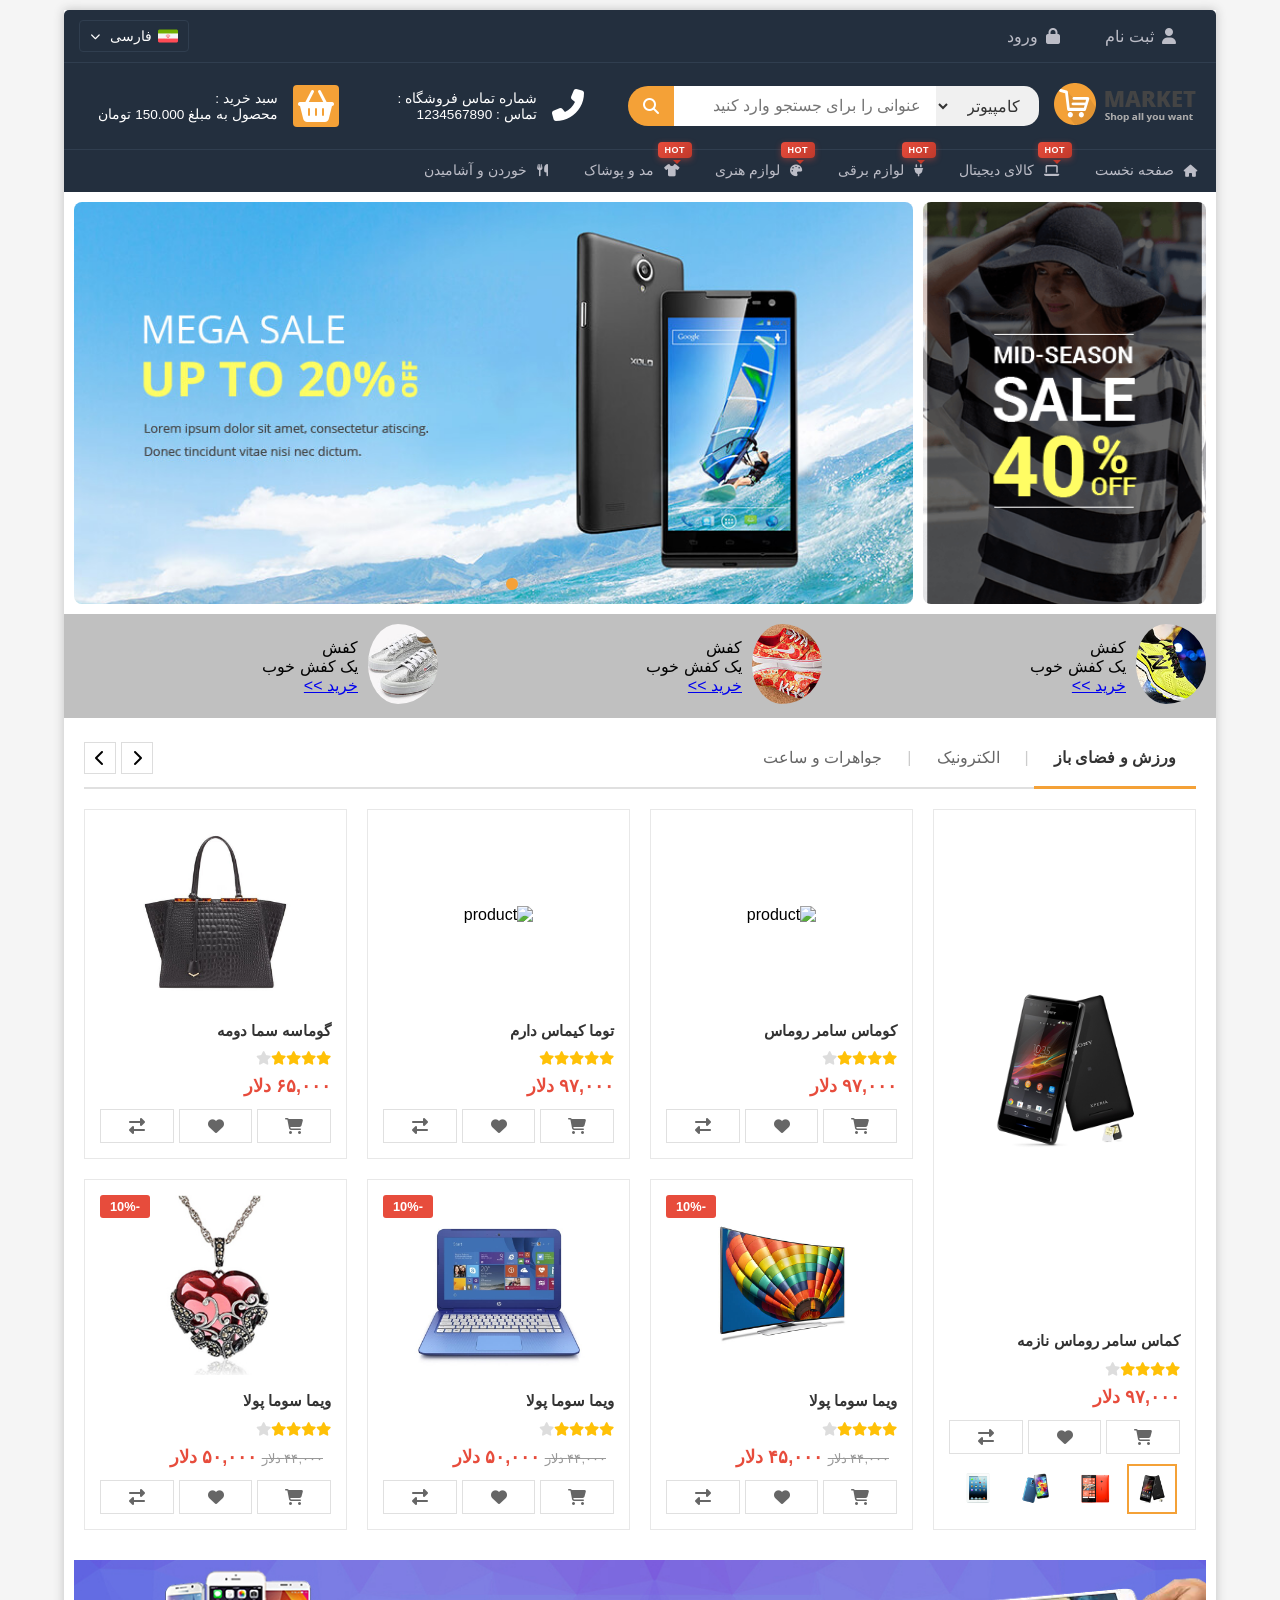
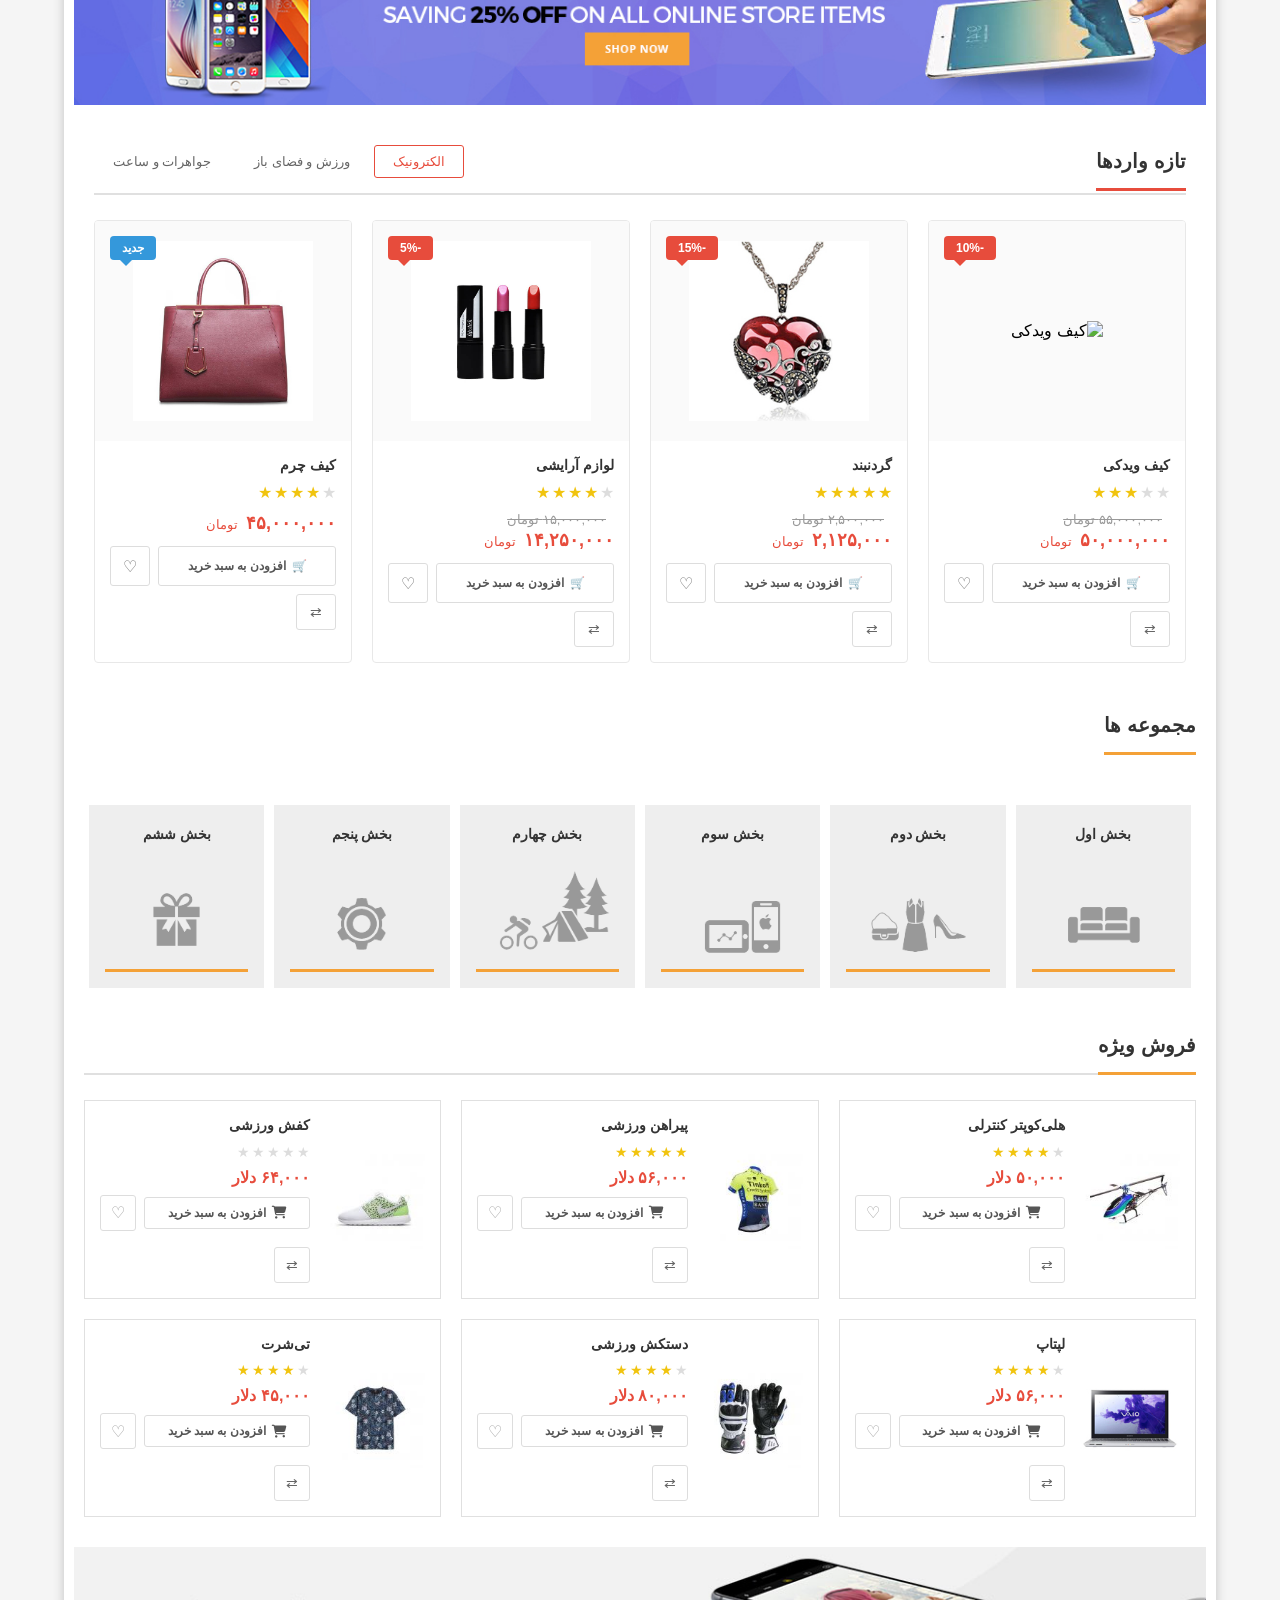
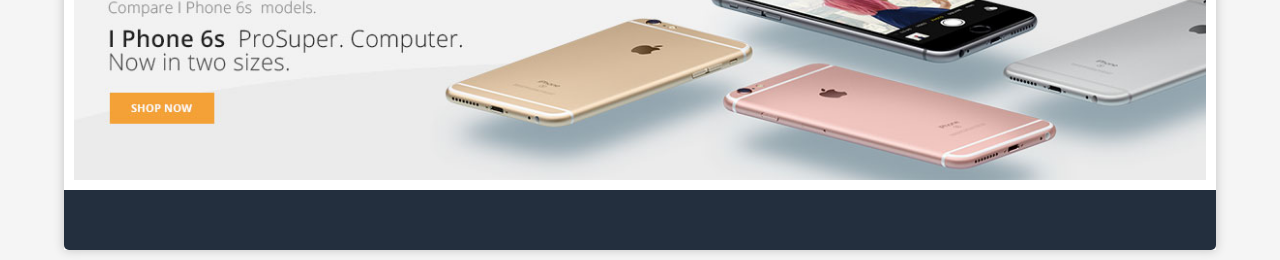
==== commit 207797c0: "add banner in index.html" ====
--- a/index.html
+++ b/index.html
@@ -1010,6 +1010,12 @@
         </div>
     </div>
     </section>
+
+     <!-- BANNER2 -->
+        <section class="banner">
+            <div class="overly_image"><img src="images/image-4-index9.jpg" alt="banner"></div>
+        </section>
+
     </main>
 
     <footer class="footer">
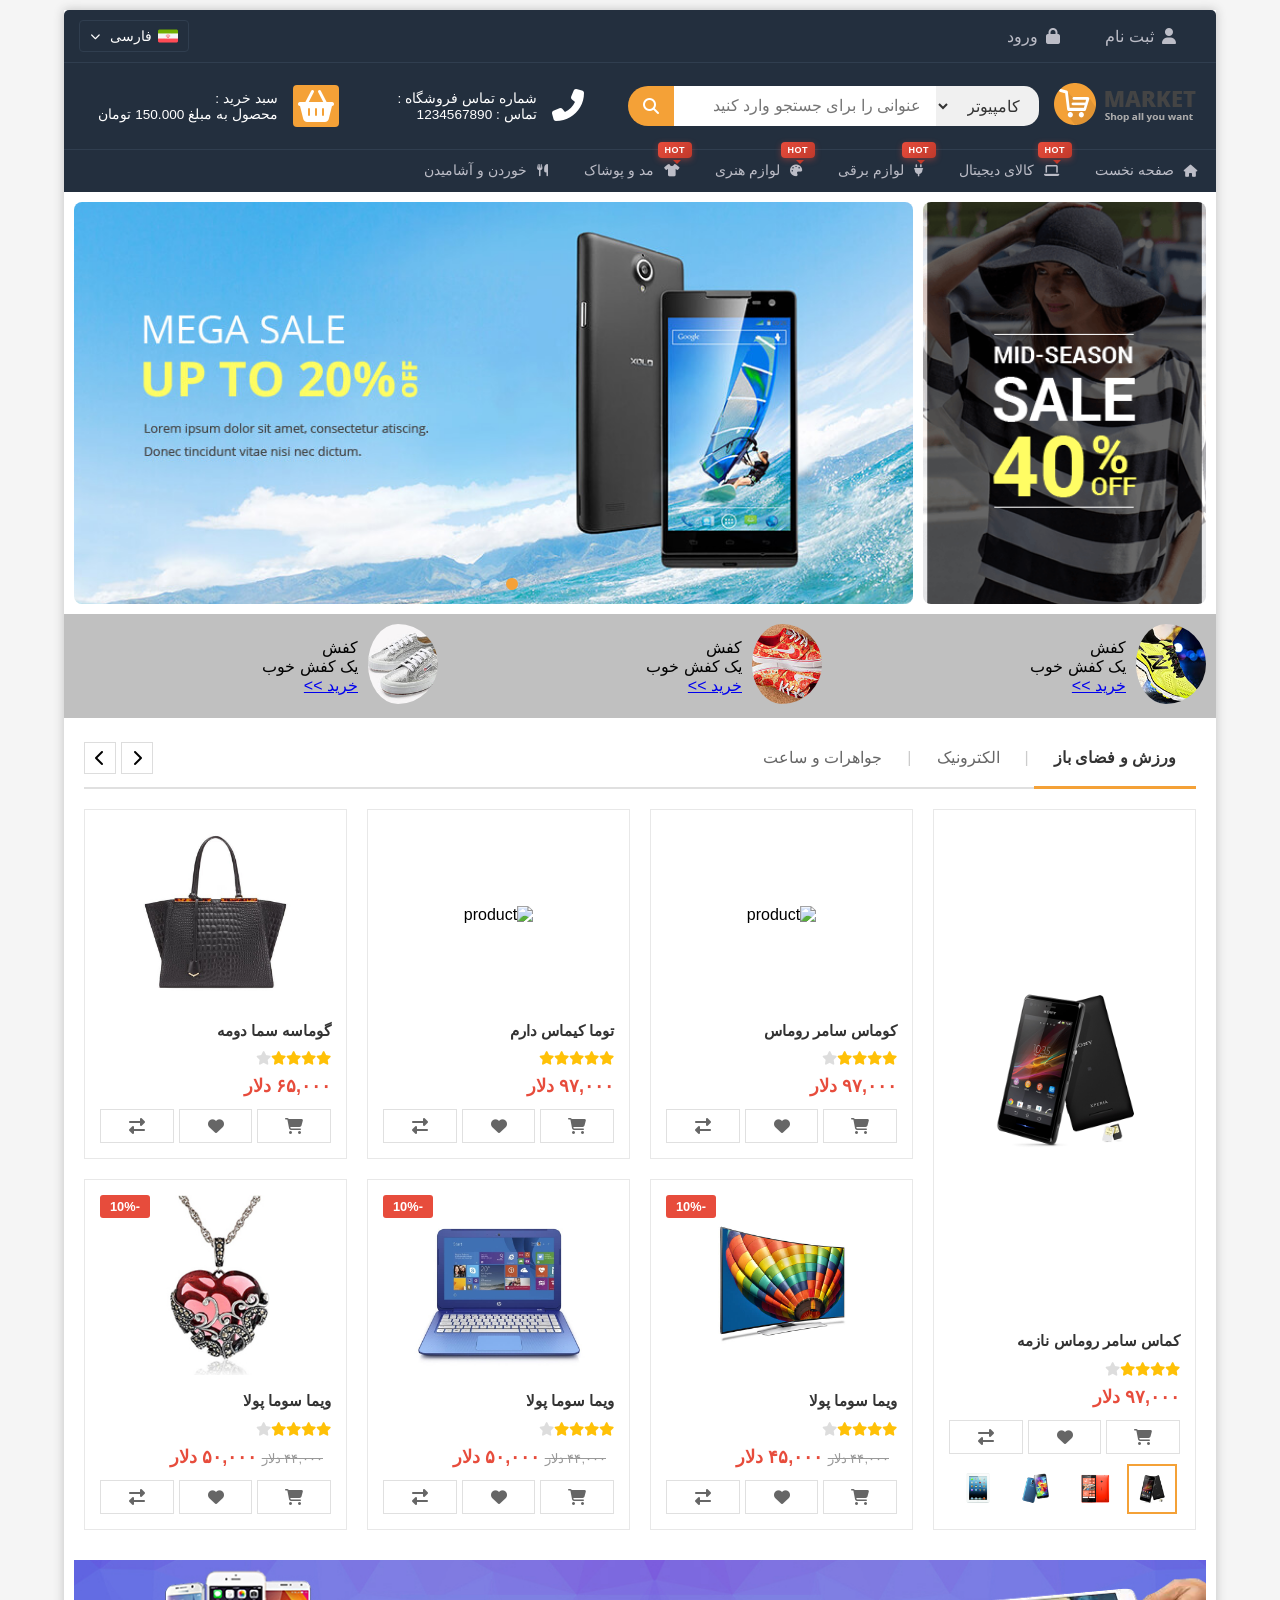
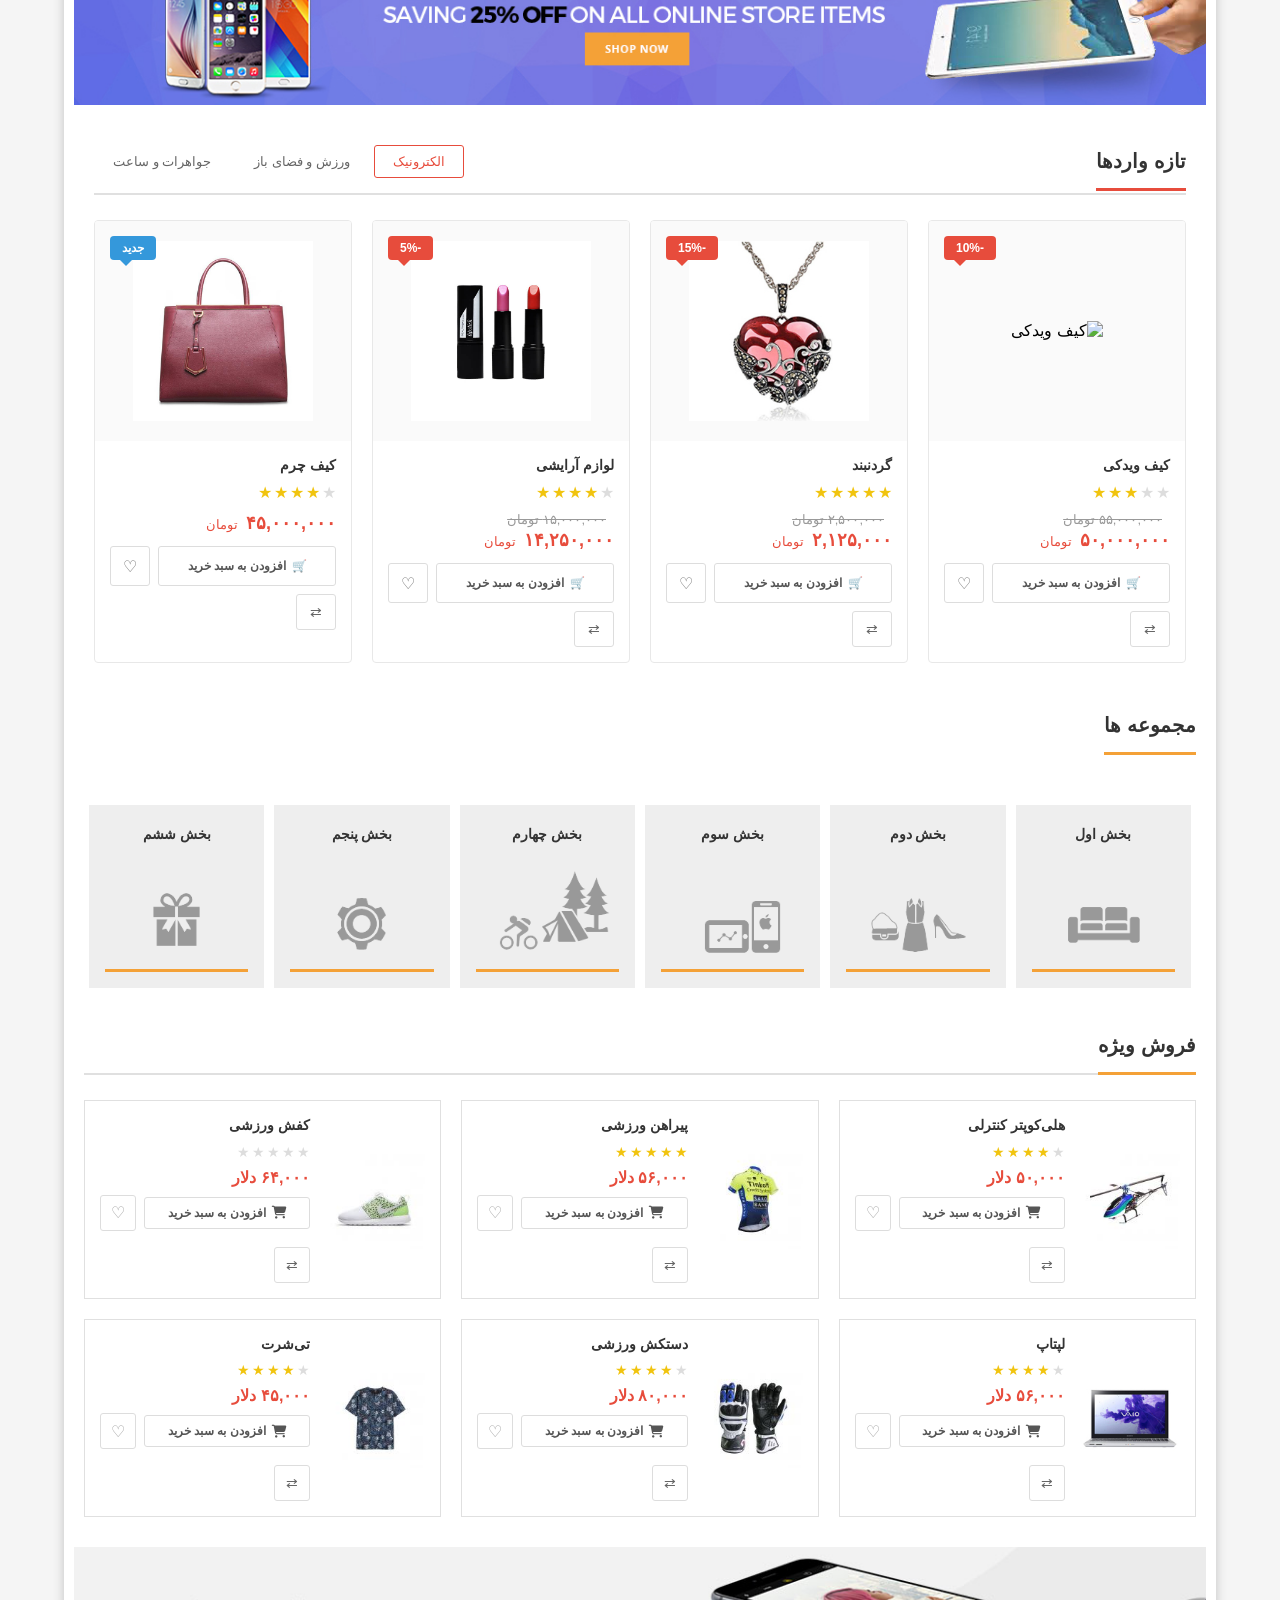
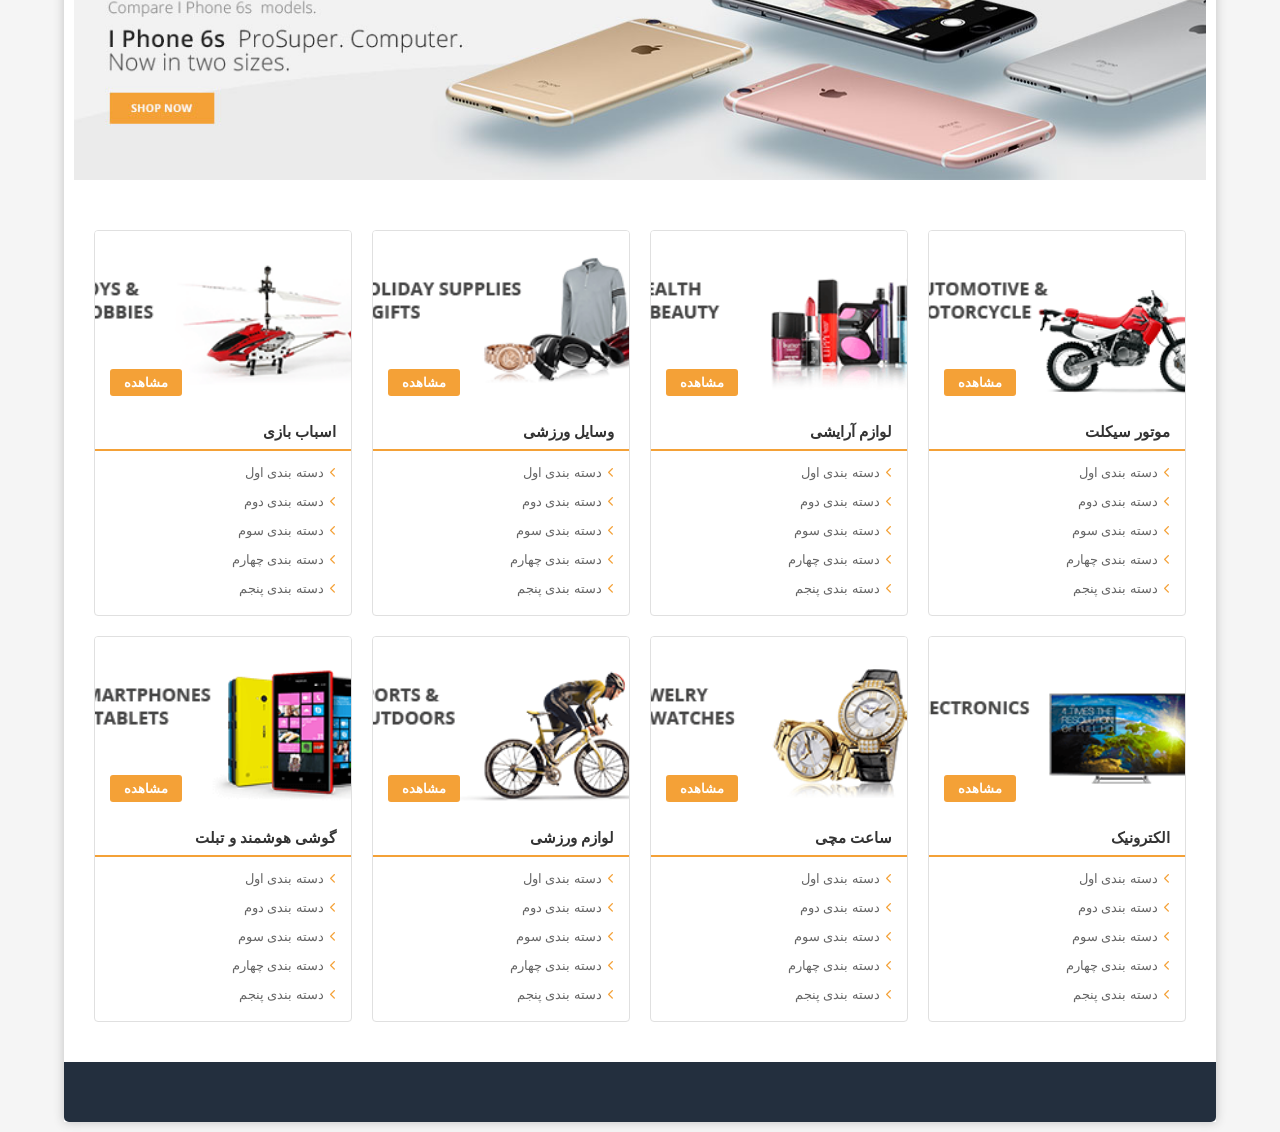
==== commit 2ef7d6cf: "add hotcategorys in index.html and main.css and responsive" ====
--- a/index.html
+++ b/index.html
@@ -1011,10 +1011,157 @@
     </div>
     </section>
 
-     <!-- BANNER2 -->
+    <!-- BANNER2 -->
         <section class="banner">
             <div class="overly_image"><img src="images/image-4-index9.jpg" alt="banner"></div>
         </section>
+
+    <!-- hotcategorys -->
+    <section class="hotcategorys">
+        <div class="hotcategoryitem">
+            <div class="hotcategorydetails">
+                <div class="hotcategoryimage">
+                <img src="images/automotive-motocrycle.jpg" alt="موتور سیکلت">
+                <a href="#" class="btn btn_default" > مشاهده</a>
+                </div>
+                <h4><a href="#">موتور سیکلت</a></h4>
+<ul class="hotcategorylist">
+    <li class="categorylistitem"><a href="#" class="hotcategorylistlink">دسته بندی اول </a></li>
+    <li class="categorylistitem"><a href="#" class="hotcategorylistlink">دسته بندی دوم </a></li>
+    <li class="categorylistitem"><a href="#" class="hotcategorylistlink">دسته بندی سوم</a></li>
+    <li class="categorylistitem"><a href="#" class="hotcategorylistlink">دسته بندی چهارم</a></li>
+    <li class="categorylistitem"><a href="#" class="hotcategorylistlink">دسته بندی پنجم</a></li>
+</ul>
+            </div>
+        </div>
+        <div class="hotcategoryitem">
+            <div class="hotcategorydetails">
+                <div class="hotcategoryimage">
+                <img src="images/health-beauty.jpg" alt="لوازم آرایش ">
+                <a href="#" class="btn btn_default" > مشاهده</a>                
+            </div>
+                <h4><a href="#">لوازم آرایشی</a></h4>
+
+<ul class="hotcategorylist">
+    <li class="categorylistitem"><a href="#" class="hotcategorylistlink">دسته بندی اول</a></li>
+    <li class="categorylistitem"><a href="#" class="hotcategorylistlink">دسته بندی دوم</a></li>
+    <li class="categorylistitem"><a href="#" class="hotcategorylistlink">دسته بندی سوم</a></li>
+    <li class="categorylistitem"><a href="#" class="hotcategorylistlink">دسته بندی چهارم</a></li>
+    <li class="categorylistitem"><a href="#" class="hotcategorylistlink">دسته بندی پنجم</a></li>
+</ul>
+
+            </div>
+
+        </div>
+        <div class="hotcategoryitem">
+            <div class="hotcategorydetails">
+                 <div class="hotcategoryimage">
+                <img src="images/bags-holiday-supplies-gifts.jpg" alt="وسایل ورزشی">
+                <a href="#" class="btn btn_default" > مشاهده</a>                
+</div>
+                <h4><a href="#">وسایل ورزشی</a></h4>
+
+<ul class="hotcategorylist">
+    <li class="categorylistitem"><a href="#" class="hotcategorylistlink">دسته بندی اول</a></li>
+    <li class="categorylistitem"><a href="#" class="hotcategorylistlink">دسته بندی دوم</a></li>
+    <li class="categorylistitem"><a href="#" class="hotcategorylistlink">دسته بندی سوم</a></li>
+    <li class="categorylistitem"><a href="#" class="hotcategorylistlink">دسته بندی چهارم</a></li>
+    <li class="categorylistitem"><a href="#" class="hotcategorylistlink">دسته بندی پنجم</a></li>
+</ul>
+            </div>
+
+        </div>
+        <div class="hotcategoryitem">
+            <div class="hotcategorydetails">
+                <div class="hotcategoryimage">
+                <img src="images/toys-hobbies.jpg" alt="اسباب بازی">
+                <a href="#" class="btn btn_default" > مشاهده</a>                
+            </div>
+                            <h4><a href="#">اسباب بازی</a></h4>
+
+<ul class="hotcategorylist">
+    <li class="categorylistitem"><a href="#" class="hotcategorylistlink">دسته بندی اول</a></li>
+    <li class="categorylistitem"><a href="#" class="hotcategorylistlink">دسته بندی دوم</a></li>
+    <li class="categorylistitem"><a href="#" class="hotcategorylistlink">دسته بندی سوم</a></li>
+    <li class="categorylistitem"><a href="#" class="hotcategorylistlink">دسته بندی چهارم</a></li>
+    <li class="categorylistitem"><a href="#" class="hotcategorylistlink">دسته بندی پنجم</a></li>
+</ul>
+            </div>
+        </div>
+        <div class="hotcategoryitem">
+            <div class="hotcategorydetails">
+                <div class="hotcategoryimage">
+                <img src="images/electronics.jpg" alt="الکترونیک ">
+                <a href="#" class="btn btn_default" > مشاهده</a>                
+            </div>
+                            <h4><a href="#">الکترونیک </a></h4>
+
+            <ul class="hotcategorylist">
+    <li class="categorylistitem"><a href="#" class="hotcategorylistlink">دسته بندی اول</a></li>
+    <li class="categorylistitem"><a href="#" class="hotcategorylistlink">دسته بندی دوم</a></li>
+    <li class="categorylistitem"><a href="#" class="hotcategorylistlink">دسته بندی سوم</a></li>
+    <li class="categorylistitem"><a href="#" class="hotcategorylistlink">دسته بندی چهارم</a></li>
+    <li class="categorylistitem"><a href="#" class="hotcategorylistlink">دسته بندی پنجم</a></li>
+</ul>
+
+            </div>
+        </div>
+        <div class="hotcategoryitem">
+            <div class="hotcategorydetails">
+                <div class="hotcategoryimage">
+                <img src="images/jewelry-watches.jpg" alt="ساعت مچی ">
+<a href="#" class="btn btn_default" > مشاهده</a>                
+</div>
+                <h4><a href="#">ساعت مچی</a></h4>
+
+<ul class="hotcategorylist">
+    <li class="categorylistitem"><a href="#" class="hotcategorylistlink">دسته بندی اول</a></li>
+    <li class="categorylistitem"><a href="#" class="hotcategorylistlink">دسته بندی دوم</a></li>
+    <li class="categorylistitem"><a href="#" class="hotcategorylistlink">دسته بندی سوم</a></li>
+    <li class="categorylistitem"><a href="#" class="hotcategorylistlink">دسته بندی چهارم</a></li>
+    <li class="categorylistitem"><a href="#" class="hotcategorylistlink">دسته بندی پنجم</a></li>
+</ul>
+
+            </div>
+        </div>
+        <div class="hotcategoryitem">
+            <div class="hotcategorydetails">
+                <div class="hotcategoryimage">
+                <img src="images/sports-outdoors.jpg" alt="لوازم ورزشی ">
+<a href="#" class="btn btn_default" > مشاهده</a>                
+</div>
+                <h4><a href="#">لوازم ورزشی</a></h4>
+
+<ul class="hotcategorylist">
+    <li class="categorylistitem"><a href="#" class="hotcategorylistlink">دسته بندی اول</a></li>
+    <li class="categorylistitem"><a href="#" class="hotcategorylistlink">دسته بندی دوم</a></li>
+    <li class="categorylistitem"><a href="#" class="hotcategorylistlink">دسته بندی سوم</a></li>
+    <li class="categorylistitem"><a href="#" class="hotcategorylistlink">دسته بندی چهارم</a></li>
+    <li class="categorylistitem"><a href="#" class="hotcategorylistlink">دسته بندی پنجم</a></li>
+</ul>
+            </div>
+        </div>
+        <div class="hotcategoryitem">
+            <div class="hotcategorydetails">
+                <div class="hotcategoryimage">
+                <img src="images/smartphone-tablets.jpg" alt="گوشی هوشمند و تبلت ">
+<a href="#" class="btn btn_default" > مشاهده</a>                
+</div>
+                <h4><a href="#">گوشی هوشمند و تبلت</a></h4>
+
+<ul class="hotcategorylist">
+    <li class="categorylistitem"><a href="#" class="hotcategorylistlink">دسته بندی اول</a></li>
+    <li class="categorylistitem"><a href="#" class="hotcategorylistlink">دسته بندی دوم</a></li>
+    <li class="categorylistitem"><a href="#" class="hotcategorylistlink">دسته بندی سوم</a></li>
+    <li class="categorylistitem"><a href="#" class="hotcategorylistlink">دسته بندی چهارم</a></li>
+    <li class="categorylistitem"><a href="#" class="hotcategorylistlink">دسته بندی پنجم</a></li>
+</ul>
+            </div>
+        </div>
+    </section>
+    
+
+
 
     </main>
 
--- a/css/responsive.css
+++ b/css/responsive.css
@@ -9,6 +9,7 @@
     .submenu-col { min-width: 150px; }
     .collectionitem { width: 33.33%; }
     .special-sale-grid {grid-template-columns: repeat(2, 1fr);}
+    .hotcategoryitem { width: 33.333%; }
 }
 
 @media screen and (max-width: 768px) {
@@ -32,6 +33,10 @@
     .submenu-banner { min-height: 150px; }
     .special-sale-grid {grid-template-columns: 1fr;}
     .sale-card {padding: 12px;}
+    .hotcategoryitem { width: 50%; padding: 8px; }
+    .hotcategoryimage img { height: 150px; }
+    .hotcategorydetails h4 { font-size: 14px; padding: 10px 12px 6px; }
+    .hotcategorylist { padding: 8px 12px 12px; }
     .sale-image {width: 80px;height: 80px;}
     .sale-name {font-size: 13px;}
     .sale-price {font-size: 14px;}
@@ -71,6 +76,9 @@
     .nav-tab { width: 100%; text-align: center; }
     .collectionitem { width: 100%; }
     .container-special-sale { padding: 10px; }
+    .hotcategoryitem { width: 100%; padding: 6px; }
+    .hotcategorys { padding: 0 10px; margin: 20px auto; }
+    .hotcategoryimage img { height: 200px; }
 
 }
 
@@ -84,4 +92,6 @@
     .sale-rating {justify-content: center;}
     .sale-actions {justify-content: center;}
     .btn-compare {margin-top: 0;}
+    .hotcategoryimage .btn { font-size: 12px; padding: 5px 10px; bottom: 10px; left: 10px; }
+    .hotcategoryimage img { height: 160px; }
 }
--- a/css/main.css
+++ b/css/main.css
@@ -789,8 +789,163 @@
     color: #fff;
 }
 
+/* ====== HOT CATEGORIES ====== */
+.hotcategorys {
+    display: flex;
+    flex-wrap: wrap;
+    max-width: 1200px;
+    margin: 30px auto;
+    padding: 0 20px;
+    gap: 0;
+}
+
+.hotcategoryitem {
+    width: 25%;
+    padding: 10px;
+    box-sizing: border-box;
+}
+
+.hotcategorydetails {
+    border: 1px solid #e0e0e0;
+    border-radius: 4px;
+    overflow: hidden;
+    background: #fff;
+    transition: all 0.3s ease;
+    height: 100%;
+    display: flex;
+    flex-direction: column;
+}
+
+.hotcategorydetails:hover {
+    box-shadow: 0 4px 15px rgba(0,0,0,0.1);
+    border-color: #f4a137;
+}
+
+.hotcategoryimage {
+    position: relative;
+    overflow: hidden;
+}
+
+.hotcategoryimage img {
+    width: 100%;
+    height: 180px;
+    object-fit: cover;
+    display: block;
+    transition: transform 0.4s ease;
+}
+
+.hotcategorydetails:hover .hotcategoryimage img {
+    transform: scale(1.05);
+}
+
+.hotcategoryimage .btn {
+    position: absolute;
+    bottom: 15px;
+    left: 15px;
+    text-decoration: none;
+    background-color: #f4a137;
+    color: #fff;
+    padding: 6px 14px;
+    border-radius: 3px;
+    font-size: 13px;
+    font-weight: 600;
+    transition: all 0.3s ease;
+    z-index: 2;
+}
+
+.hotcategoryimage .btn:hover {
+    background-color: #333;
+}
+
+.hotcategorydetails h4 {
+    margin: 0;
+    padding: 12px 15px 8px;
+    font-size: 15px;
+    font-weight: 700;
+    color: #333;
+    border-bottom: 2px solid #f4a137;
+    display: inline-block;
+}
+
+.hotcategorydetails h4 a {
+    color: #333;
+    text-decoration: none;
+    transition: color 0.3s ease;
+}
+
+.hotcategorydetails h4 a:hover {
+    color: #f4a137;
+}
+
+.hotcategorylist {
+    list-style: none;
+    margin: 0;
+    padding: 10px 15px 15px;
+    flex-grow: 1;
+}
+
+.hotcategorylist li {
+    margin-bottom: 6px;
+}
+
+.hotcategorylist li:last-child {
+    margin-bottom: 0;
+}
+
+.hotcategorylistlink {
+    color: #666;
+    text-decoration: none;
+    font-size: 13px;
+    display: block;
+    padding: 4px 0;
+    transition: all 0.2s ease;
+    position: relative;
+    padding-right: 12px;
+}
+
+.hotcategorylistlink::before {
+    content: "\f053";
+    font-family: "Font Awesome 6 Free";
+    font-weight: 900;
+    position: absolute;
+    right: 0;
+    top: 50%;
+    transform: translateY(-50%);
+    font-size: 10px;
+    color: #f4a137;
+    transition: all 0.2s ease;
+}
+
+.hotcategorylistlink:hover {
+    color: #f4a137;
+    padding-right: 18px;
+}
+
+.hotcategorylistlink:hover::before {
+    right: 4px;
+}
+
+
+/* ====== BUTTON UTILITIES ====== */
+.btn_default {
+    background-color: #f4a137;
+    color: #fff;
+    padding: 8px 16px;
+    border-radius: 3px;
+    text-decoration: none;
+    display: inline-block;
+    font-size: 13px;
+    font-weight: 600;
+    transition: all 0.3s ease;
+    border: none;
+    cursor: pointer;
+}
+
+.btn_default:hover {
+    background-color: #333;
+}
+
 /* ====== FOOTER ====== */
 .footer {
     background: #232f3e; color: #bcbdc7;
     padding: 40px 20px 20px; border-radius: 0 0 5px 5px;
-
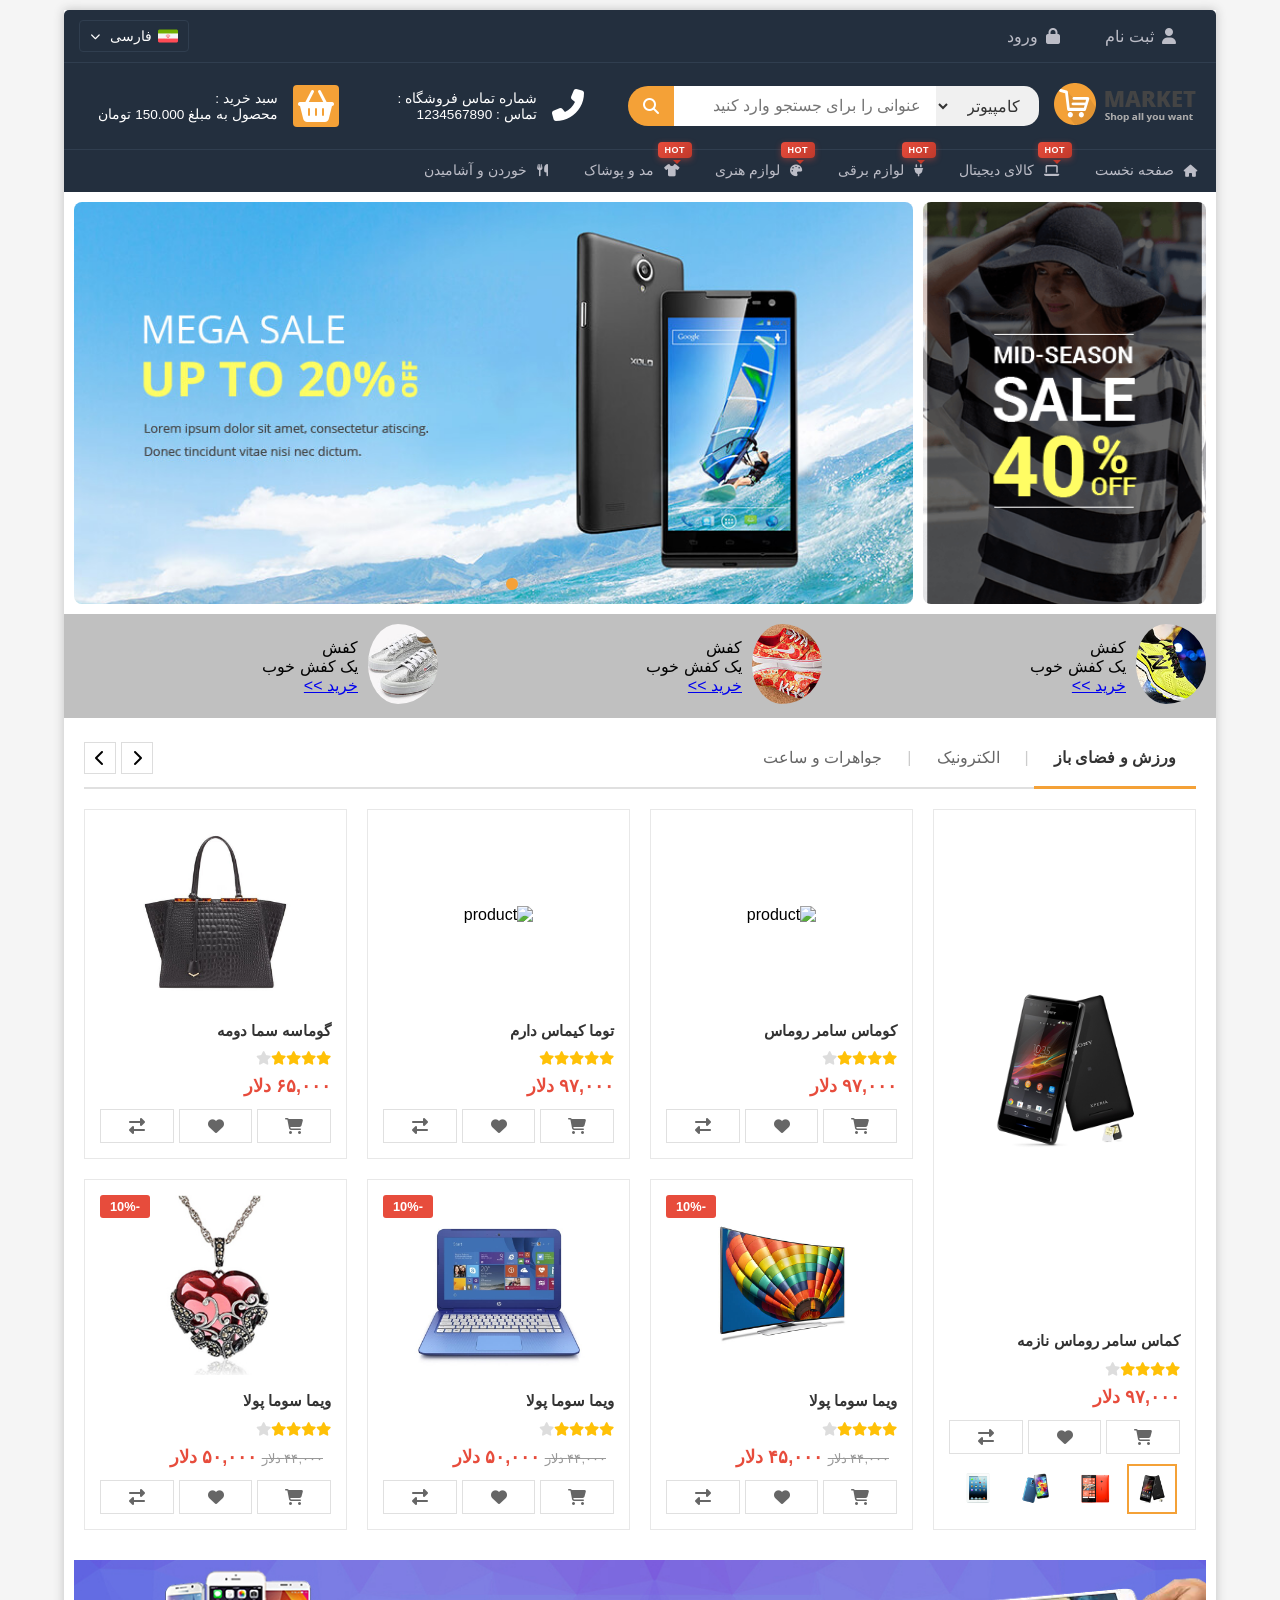
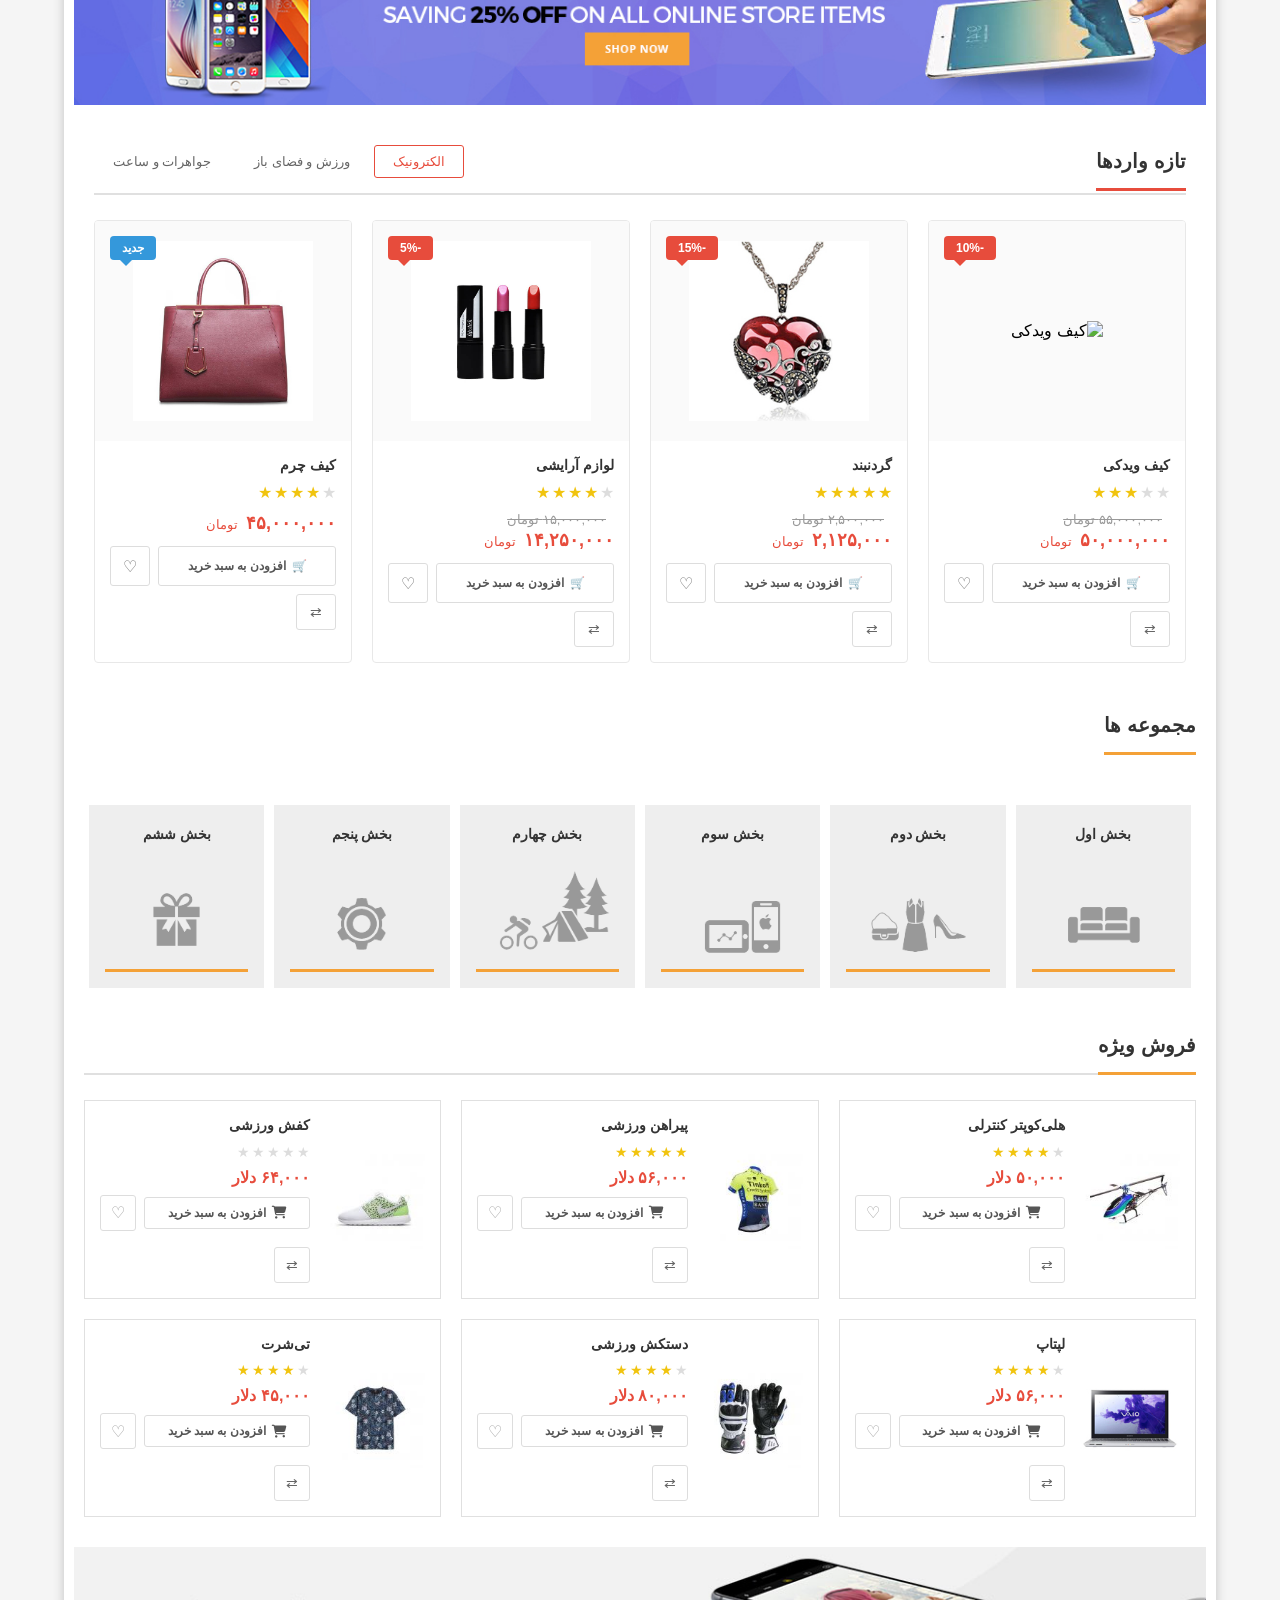
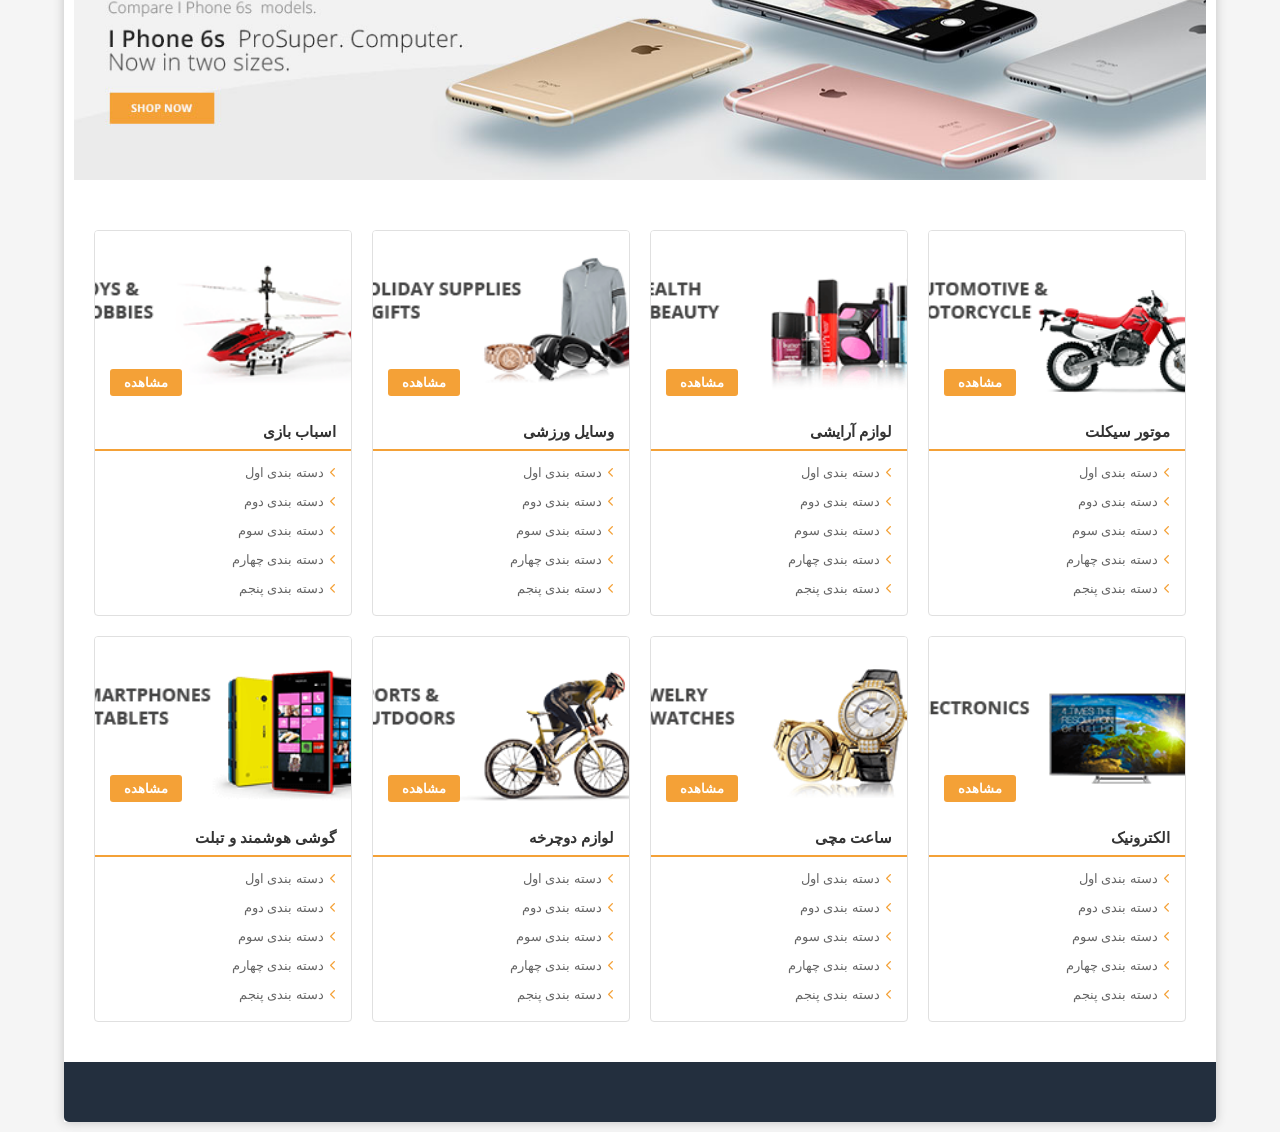
==== commit 5be4bc08: "Edit index.html" ====
--- a/index.html
+++ b/index.html
@@ -1127,10 +1127,10 @@
         <div class="hotcategoryitem">
             <div class="hotcategorydetails">
                 <div class="hotcategoryimage">
-                <img src="images/sports-outdoors.jpg" alt="لوازم ورزشی ">
+                <img src="images/sports-outdoors.jpg" alt="لوازم دوچرخه ">
 <a href="#" class="btn btn_default" > مشاهده</a>                
 </div>
-                <h4><a href="#">لوازم ورزشی</a></h4>
+                <h4><a href="#">لوازم دوچرخه</a></h4>
 
 <ul class="hotcategorylist">
     <li class="categorylistitem"><a href="#" class="hotcategorylistlink">دسته بندی اول</a></li>
@@ -1159,10 +1159,6 @@
             </div>
         </div>
     </section>
-    
-
-
-
     </main>
 
     <footer class="footer">
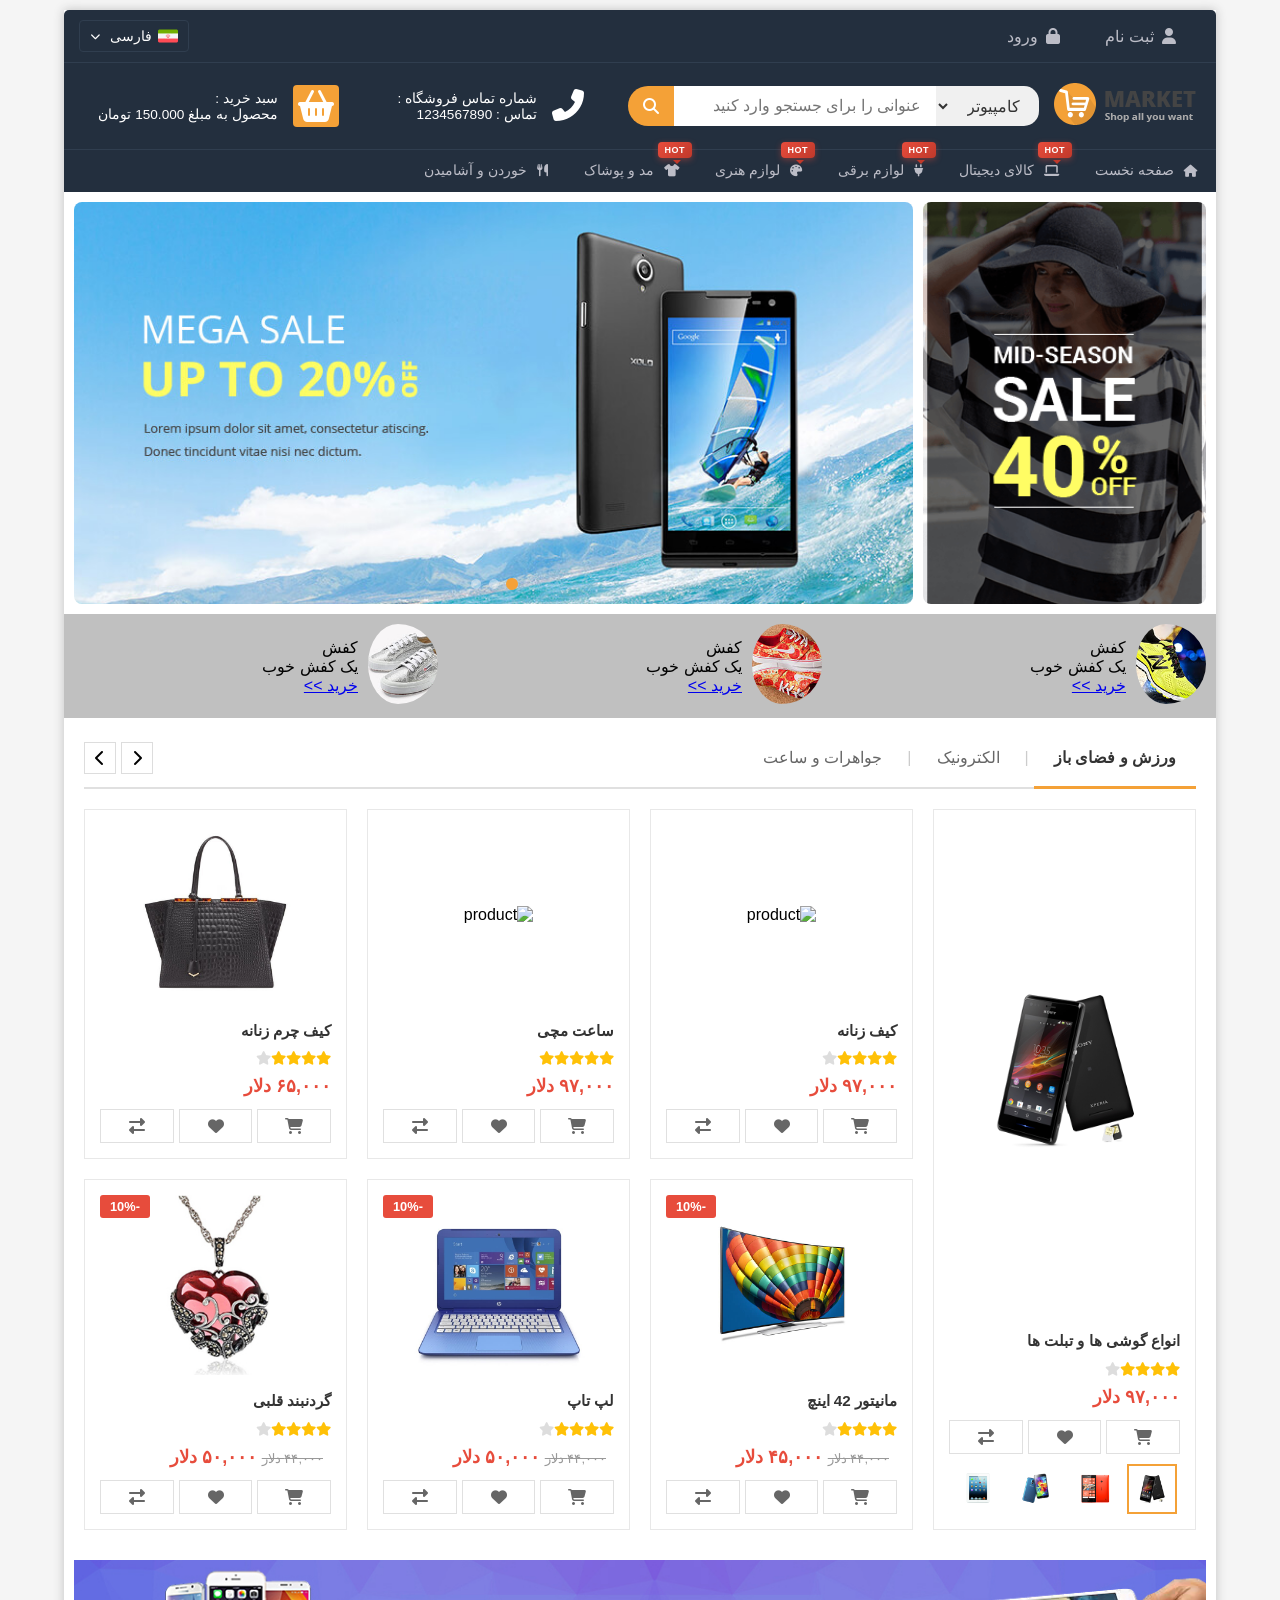
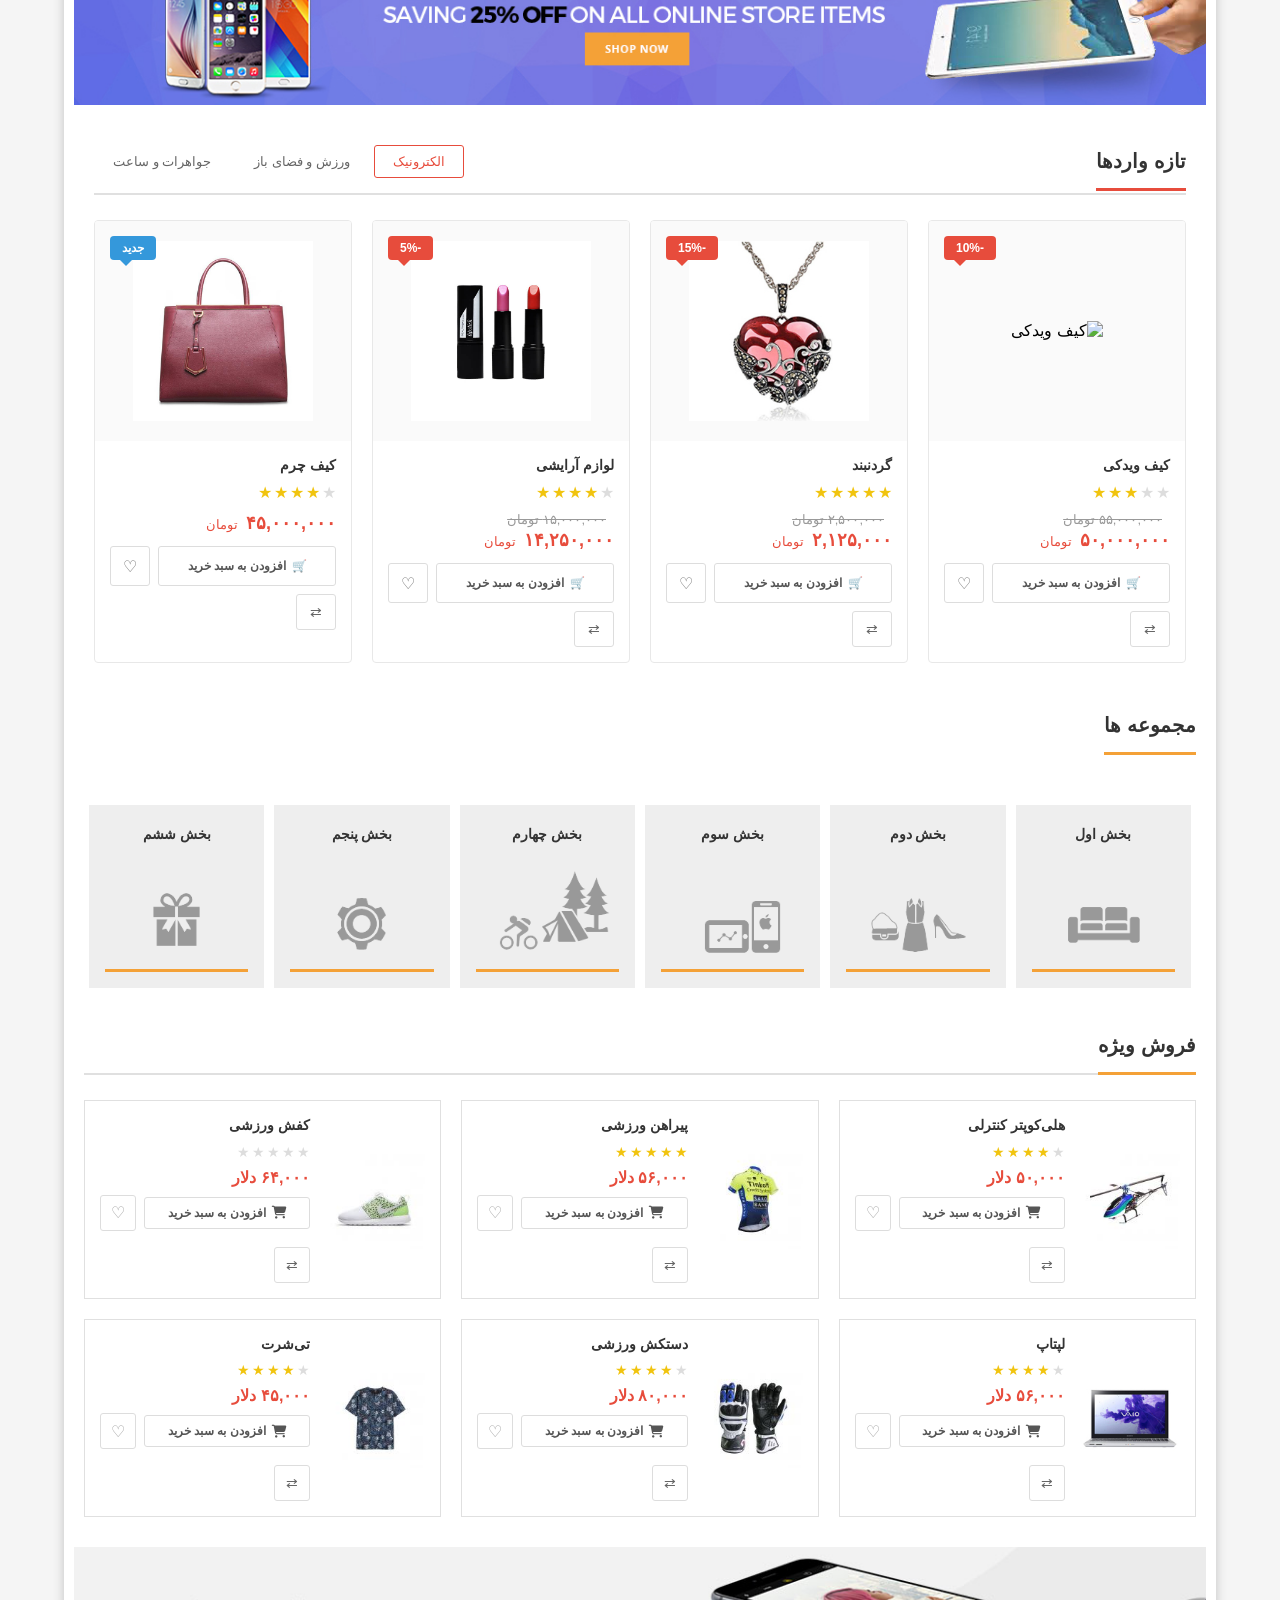
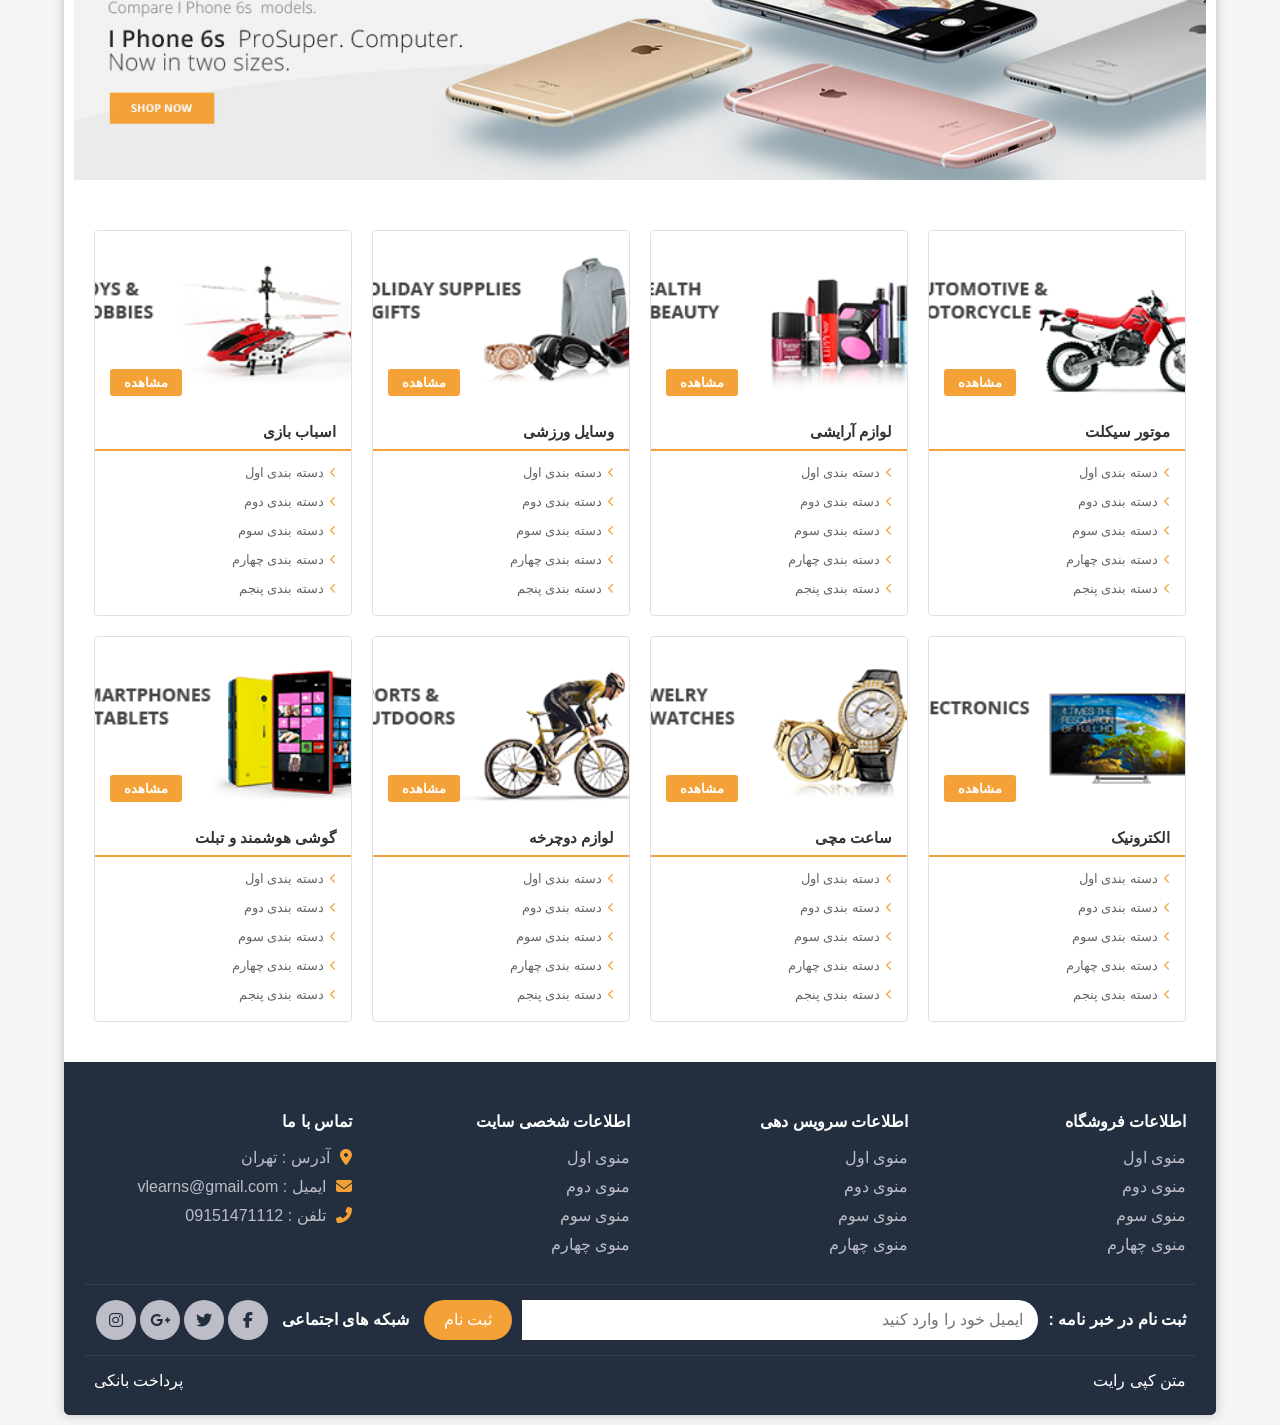
==== commit 88a331ef: "add footer" ====
--- a/index.html
+++ b/index.html
@@ -5,12 +5,10 @@
     <meta name="viewport" content="width=device-width, initial-scale=1.0">
     <title>مارکت - قالب چندمنظوره HTML5/CSS3 پریمیوم</title>
     <link rel="stylesheet" href="css/normalize.css">
+    <link rel="stylesheet" href="css/main.css">
     <link rel="stylesheet" href="css/responsive.css">
-    <link rel="stylesheet" href="css/main.css">
     <link href="https://fonts.cdnfonts.com/css/iranian-sans" rel="stylesheet">
     <link rel="stylesheet" href="https://cdnjs.cloudflare.com/ajax/libs/font-awesome/6.4.0/css/all.min.css">
-<base target="_blank">
-<base target="_blank">
 </head>
 <body>
 <section class="wrapper">
@@ -373,9 +371,9 @@
                         <div class="product-image">
                             <img src="images/1_3_18.jpg" alt="product" class="main-img">
                             <img src="images/1_3_18.jpg" alt="product hover" class="hover-img">
-                            <div class="view-message"><i class="fas fa-eye"></i> مشاهده</div>
-                        </div>
-                        <h3 class="product-name">کماس سامر روماس نازمه</h3>
+                            <div class="view-message"><i class="fas fa-eye"></i> نمای سریع</div>
+                        </div>
+                        <h3 class="product-name">انواع گوشی ها و تبلت ها</h3>
                         <div class="product-rating">
                             <i class="fas fa-star"></i><i class="fas fa-star"></i><i class="fas fa-star"></i><i class="fas fa-star"></i><i class="fas fa-star empty"></i>
                         </div>
@@ -398,7 +396,7 @@
                             <img src="images/b9.jpg" alt="product hover" class="hover-img">
                             <div class="view-message"><i class="fas fa-eye"></i> مشاهده</div>
                         </div>
-                        <h3 class="product-name">کوماس سامر روماس</h3>
+                        <h3 class="product-name">کیف زنانه </h3>
                         <div class="product-rating">
                             <i class="fas fa-star"></i><i class="fas fa-star"></i><i class="fas fa-star"></i><i class="fas fa-star"></i><i class="fas fa-star empty"></i>
                         </div>
@@ -415,7 +413,7 @@
                             <img src="images/w10.jpg" alt="product hover" class="hover-img">
                             <div class="view-message"><i class="fas fa-eye"></i> مشاهده</div>
                         </div>
-                        <h3 class="product-name">توما کیماس دارم</h3>
+                        <h3 class="product-name">ساعت مچی  </h3>
                         <div class="product-rating">
                             <i class="fas fa-star"></i><i class="fas fa-star"></i><i class="fas fa-star"></i><i class="fas fa-star"></i><i class="fas fa-star"></i>
                         </div>
@@ -432,7 +430,7 @@
                             <img src="images/b10.jpg" alt="product hover" class="hover-img">
                             <div class="view-message"><i class="fas fa-eye"></i> مشاهده</div>
                         </div>
-                        <h3 class="product-name">گوماسه سما دومه</h3>
+                        <h3 class="product-name">کیف  چرم زنانه</h3>
                         <div class="product-rating">
                             <i class="fas fa-star"></i><i class="fas fa-star"></i><i class="fas fa-star"></i><i class="fas fa-star"></i><i class="fas fa-star empty"></i>
                         </div>
@@ -450,7 +448,7 @@
                             <img src="images/e11.jpg" alt="product hover" class="hover-img">
                             <div class="view-message"><i class="fas fa-eye"></i> نمای سریع</div>
                         </div>
-                        <h3 class="product-name">ویما سوما پولا</h3>
+                        <h3 class="product-name">مانیتور 42 اینچ</h3>
                         <div class="product-rating">
                             <i class="fas fa-star"></i><i class="fas fa-star"></i><i class="fas fa-star"></i><i class="fas fa-star"></i><i class="fas fa-star empty"></i>
                         </div>
@@ -471,7 +469,7 @@
                             <img src="images/E3.jpg" alt="product hover" class="hover-img">
                             <div class="view-message"><i class="fas fa-eye"></i> نمای سریع</div>
                         </div>
-                        <h3 class="product-name">ویما سوما پولا</h3>
+                        <h3 class="product-name">لپ تاپ  </h3>
                         <div class="product-rating">
                             <i class="fas fa-star"></i><i class="fas fa-star"></i><i class="fas fa-star"></i><i class="fas fa-star"></i><i class="fas fa-star empty"></i>
                         </div>
@@ -492,7 +490,7 @@
                             <img src="images/J5.jpg" alt="product hover" class="hover-img">
                             <div class="view-message"><i class="fas fa-eye"></i> مشاهده</div>
                         </div>
-                        <h3 class="product-name">ویما سوما پولا</h3>
+                        <h3 class="product-name">گردنبند قلبی </h3>
                         <div class="product-rating">
                             <i class="fas fa-star"></i><i class="fas fa-star"></i><i class="fas fa-star"></i><i class="fas fa-star"></i><i class="fas fa-star empty"></i>
                         </div>
@@ -1162,7 +1160,78 @@
     </main>
 
     <footer class="footer">
-       
+       <div class="footerinformation">
+        <div class="informationitems">
+            <h4>اطلاعات فروشگاه</h4>
+            <ul>
+                <li><a href="#" class="footermenulink">منوی اول</a></li>
+                <li><a href="#" class="footermenulink">منوی دوم</a></li>
+                <li><a href="#" class="footermenulink">منوی سوم</a></li>
+                <li><a href="#" class="footermenulink">منوی چهارم</a></li>
+            </ul>
+        </div>
+        <div class="informationitems">
+             <h4>اطلاعات سرویس دهی</h4>
+            <ul>
+                <li><a href="#" class="footermenulink">منوی اول</a></li>
+                <li><a href="#" class="footermenulink">منوی دوم</a></li>
+                <li><a href="#" class="footermenulink">منوی سوم</a></li>
+                <li><a href="#" class="footermenulink">منوی چهارم</a></li>
+            </ul>
+        </div>
+        <div class="informationitems">
+             <h4>اطلاعات شخصی سایت</h4>
+            <ul>
+                <li><a href="#" class="footermenulink">منوی اول</a></li>
+                <li><a href="#" class="footermenulink">منوی دوم</a></li>
+                <li><a href="#" class="footermenulink">منوی سوم</a></li>
+                <li><a href="#" class="footermenulink">منوی چهارم</a></li>
+            </ul>
+        </div>
+        <div class="informationitems">
+             <h4>تماس با ما</h4>
+            <ul>
+                <li><a href="#" class="footermenulink"><i class="fas fa-map-marker-alt"></i> آدرس : تهران</a></li>
+                <li><a href="#" class="footermenulink"><i class="fas fa-envelope"></i> ایمیل : vlearns@gmail.com</a></li>
+                <li><a href="#" class="footermenulink"><i class="fas fa-phone-alt"></i> تلفن : 09151471112</a></li>
+            </ul>
+        </div>
+       </div>
+       <div class="newsletter">
+        <div class="newsletteremail">
+            <div class="newsletterinput">
+                <h4>ثبت نام در خبر نامه : </h4>
+                <input type="text" class="searchinput " placeholder="ایمیل خود را وارد کنید">
+                <a href="#" class="btnsearch">ثبت نام</a>
+            </div>
+        </div>
+        <div class="sociallinks">
+            <h4>شبکه های اجتماعی</h4>
+            <ul>
+                <l1>
+                    <a href="#" class="sociallink"><i class="fa-brands fa-facebook-f"></i></a>
+
+                </l1>
+                <l1>
+                    <a href="#" class="sociallink"><i class="fa-brands fa-twitter"></i></a>
+
+                </l1>
+                <l1>
+                    <a href="#" class="sociallink"><i class="fa-brands fa-google-plus-g"></i></i></a>
+
+                </l1>
+                <l1>
+                    <a href="#" class="sociallink"><i class="fa-brands fa-instagram"></i></a>
+
+                </l1>
+            </ul>
+        </div>
+       </div>
+       <div class="copyright">
+        <div class="copyright-text">متن کپی رایت</div>
+        <div class="copyright-peyment">پرداخت بانکی</div>
+       </div>
+
     </footer>
 </section>
 
--- a/css/main.css
+++ b/css/main.css
@@ -947,5 +947,154 @@
 
 /* ====== FOOTER ====== */
 .footer {
-    background: #232f3e; color: #bcbdc7;
-    padding: 40px 20px 20px; border-radius: 0 0 5px 5px;
+    background: #232f3e;
+    color: #bcbdc7;
+    padding: 40px 20px 20px;
+    border-radius: 0 0 5px 5px;
+}
+.footer h4 {
+    color: #fff;
+    margin-bottom: 12px;
+}
+.footerinformation, .newsletter {
+    border-bottom: 1px solid #303e4f;
+}
+.footerinformation {
+    display: flex;
+    flex-wrap: wrap;
+    padding-bottom: 15px;
+}
+.informationitems {
+    width: 25%;
+    flex-grow: 1;
+    min-width: 200px;
+    padding: 10px;
+    box-sizing: border-box;
+}
+.informationitems ul {
+    list-style: none;
+    display: block;
+    margin: 0;
+    padding: 0;
+}
+.informationitems li {
+    padding: 5px 0;
+}
+.footermenulink {
+    color: #bcbdc7;
+    text-decoration: none;
+    position: relative;
+    display: inline-block;
+    transition: all 0.3s ease;
+}
+.footermenulink i {
+    color: #f4a137;
+    margin-left: 6px;
+}
+.footermenulink:hover {
+    color: #f0f0f0;
+    padding-right: 14px;
+}
+.footermenulink::before {
+    position: absolute;
+    content: " ";
+    width: 0;
+    height: 1px;
+    background-color: #f4a137;
+    transition: all 0.2s ease;
+    top: 50%;
+    right: 0;
+}
+.footermenulink:hover::before {
+    width: 8px;
+}
+
+/* ====== NEWSLETTER ====== */
+.newsletter {
+    padding: 15px 10px;
+    display: flex;
+    align-items: center;
+    flex-wrap: wrap;
+    gap: 15px;
+}
+.newsletteremail {
+    flex-grow: 1;
+    min-width: 260px;
+}
+.newsletterinput {
+    display: flex;
+    align-items: center;
+    flex-wrap: wrap;
+    gap: 10px;
+}
+.newsletterinput h4, .sociallinks h4 {
+    color: #fff;
+    margin: 0;
+    white-space: nowrap;
+}
+.newsletterinput .searchinput {
+    flex-grow: 1;
+    min-width: 180px;
+    height: 40px;
+    border: none;
+    border-radius: 0 20px 20px 0;
+    padding: 8px 15px;
+    box-sizing: border-box;
+}
+.newsletterinput .btnsearch {
+    padding: 10px 20px;
+    height: 40px;
+    border-radius: 20px;
+    text-decoration: none;
+    white-space: nowrap;
+    box-sizing: border-box;
+}
+.sociallinks {
+    display: flex;
+    align-items: center;
+    justify-content: flex-end;
+    gap: 12px;
+    flex-wrap: wrap;
+}
+.sociallinks ul {
+    list-style: none;
+    display: flex;
+    margin: 0;
+    padding: 0;
+}
+.sociallink {
+    padding: 8px;
+    border-radius: 50%;
+    background-color: #bcbdc7;
+    color: #232f3e;
+    display: flex;
+    align-items: center;
+    justify-content: center;
+    width: 40px;
+    height: 40px;
+    text-align: center;
+    margin: 0 2px;
+    text-decoration: none;
+    transition: all 0.3s ease;
+    box-sizing: border-box;
+}
+.sociallink:hover {
+    background-color: #f4a137;
+    color: #fff;
+}
+
+/* ====== COPYRIGHT ====== */
+.copyright {
+    display: flex;
+    padding: 15px 10px 5px;
+    color: #fff;
+    flex-wrap: wrap;
+    gap: 10px;
+}
+.copyright-text, .copyright-peyment {
+    flex-grow: 1;
+}
+.copyright-peyment {
+    text-align: left;
+}
+
--- a/css/responsive.css
+++ b/css/responsive.css
@@ -10,6 +10,8 @@
     .collectionitem { width: 33.33%; }
     .special-sale-grid {grid-template-columns: repeat(2, 1fr);}
     .hotcategoryitem { width: 33.333%; }
+    /* Footer */
+    .informationitems { width: 50%; min-width: 180px; }
 }
 
 @media screen and (max-width: 768px) {
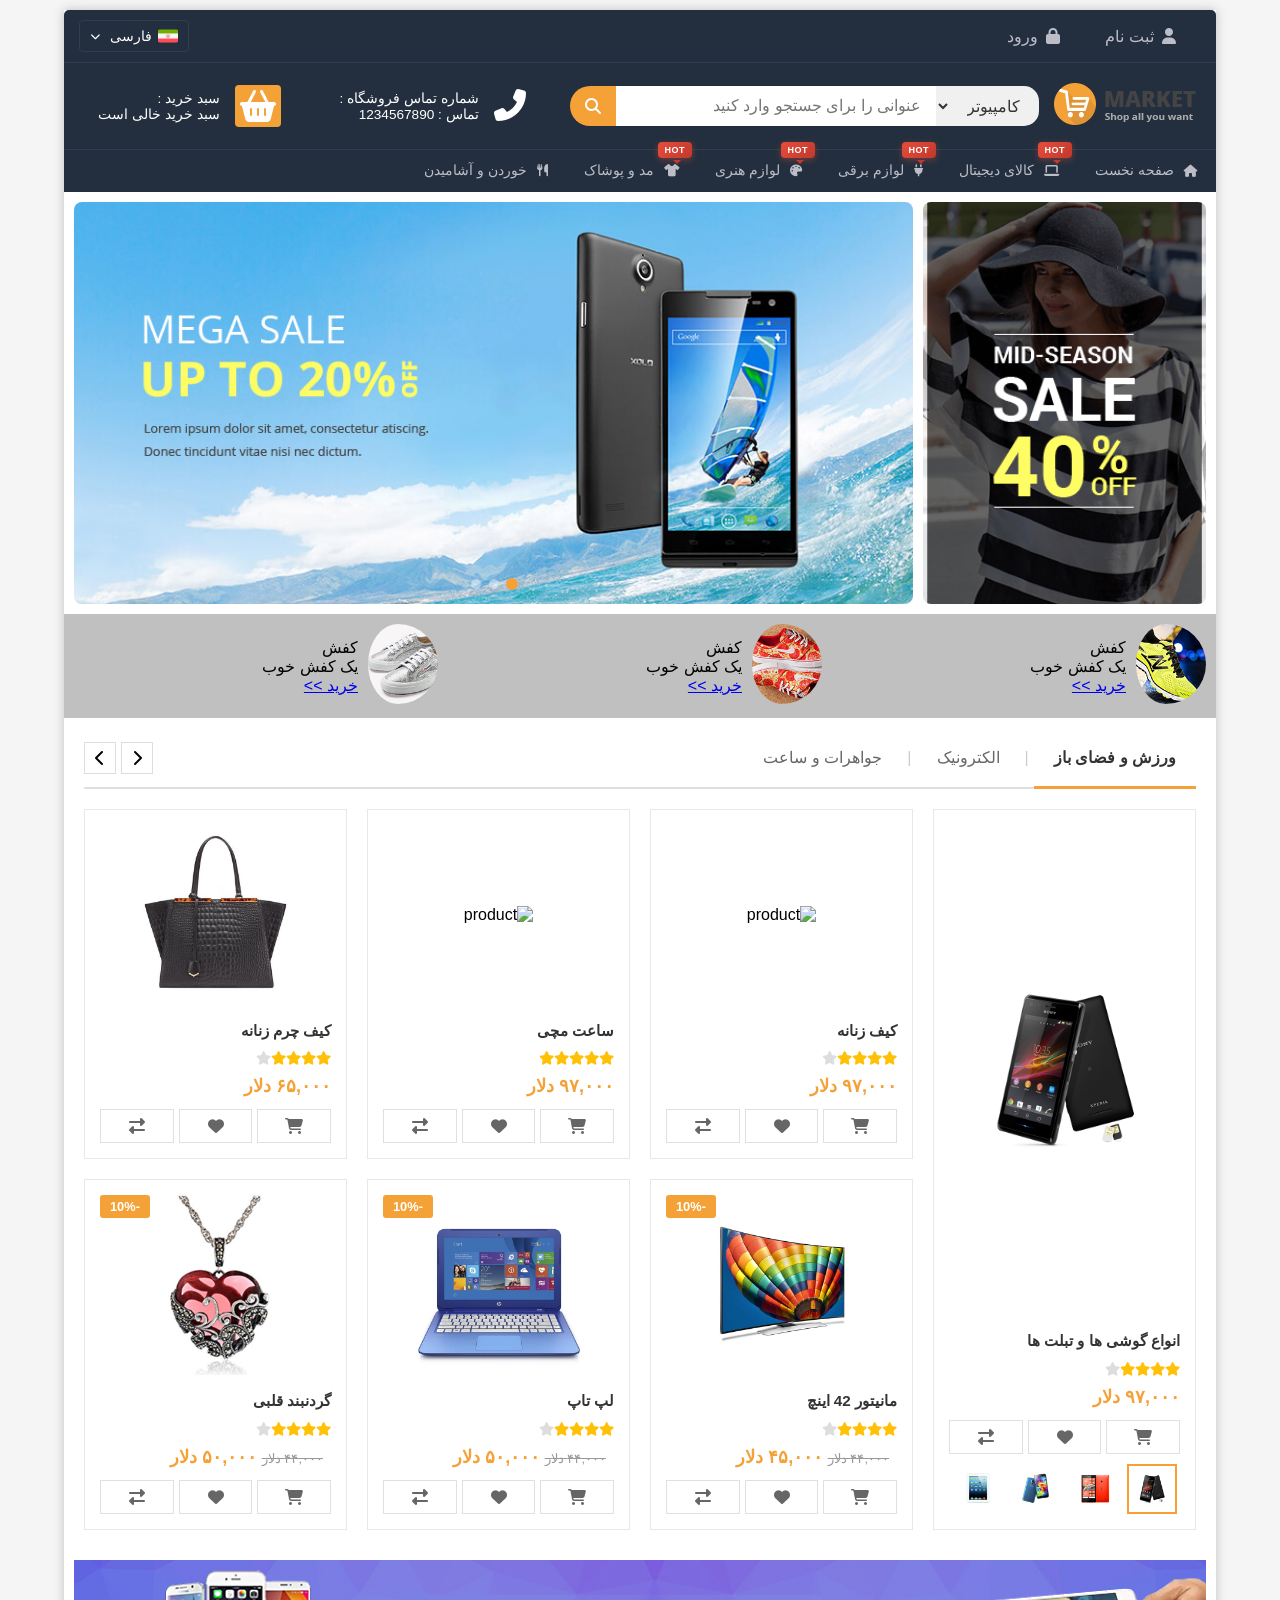
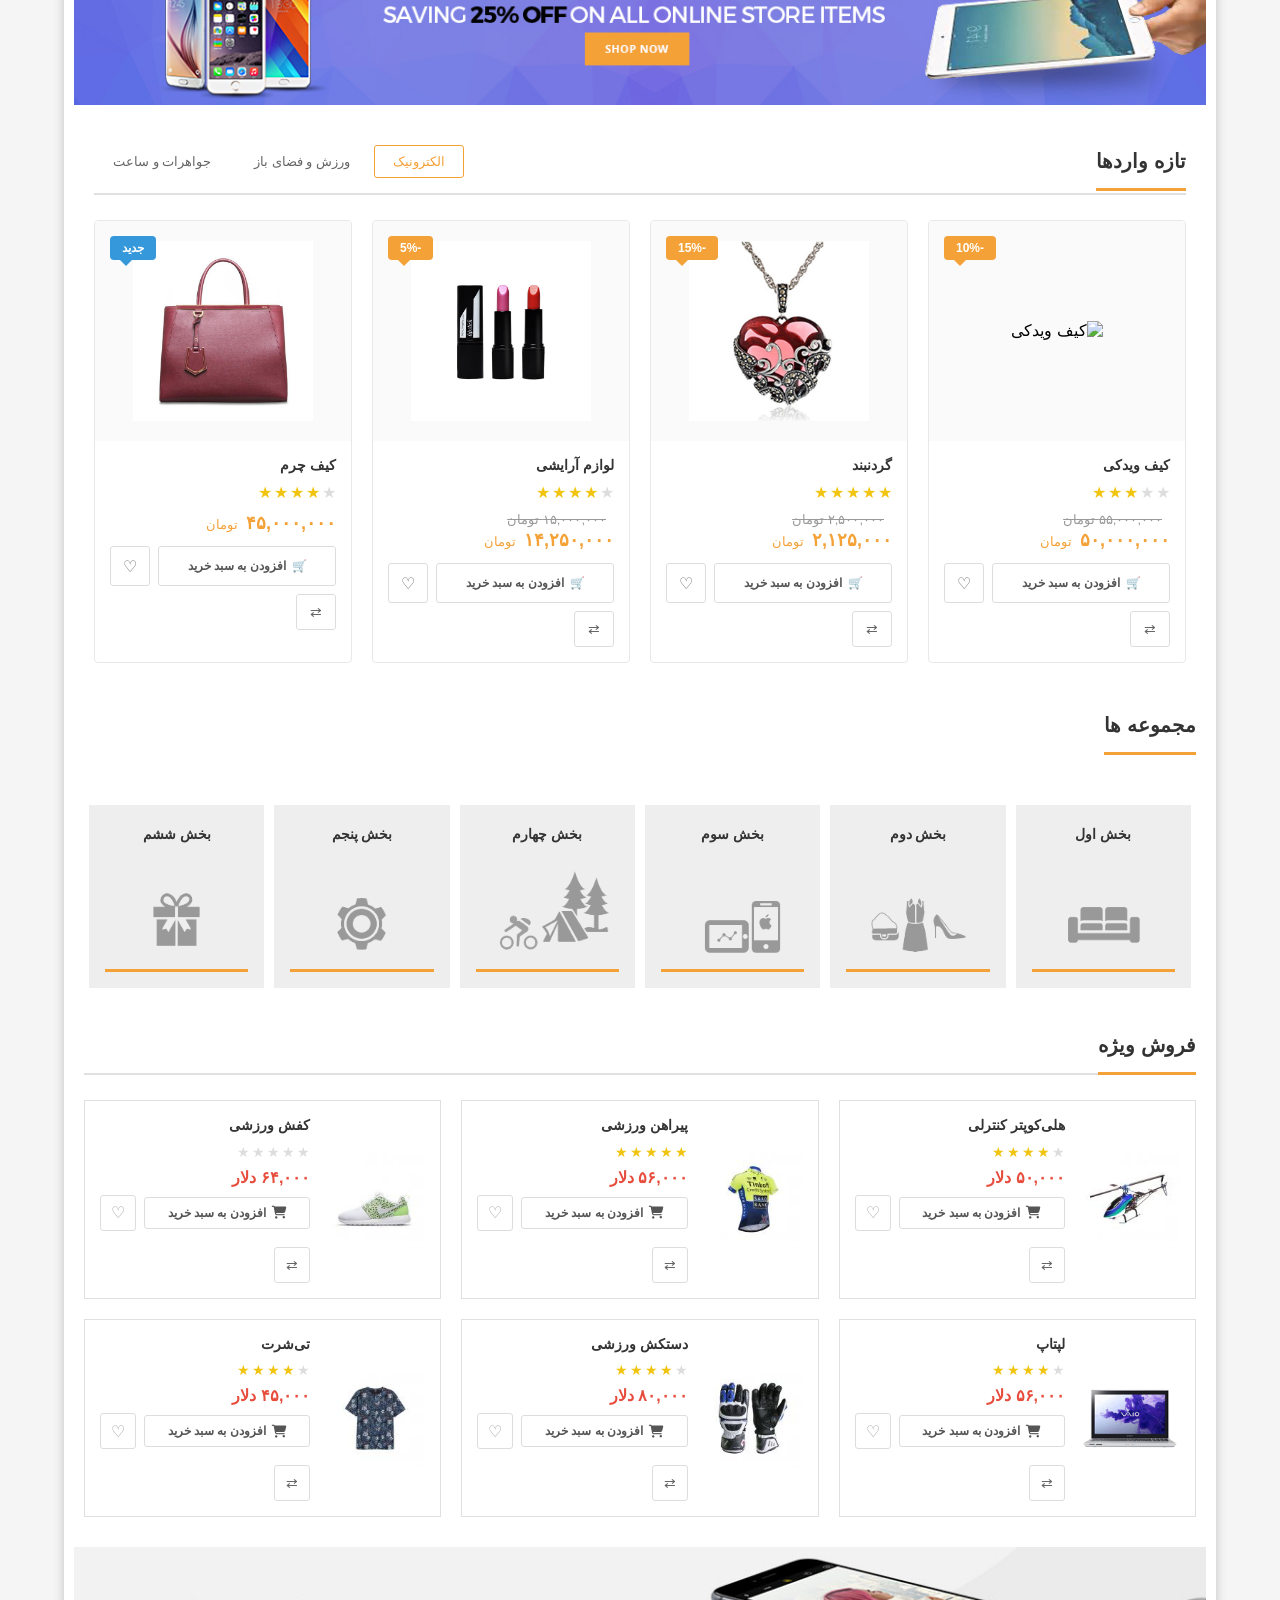
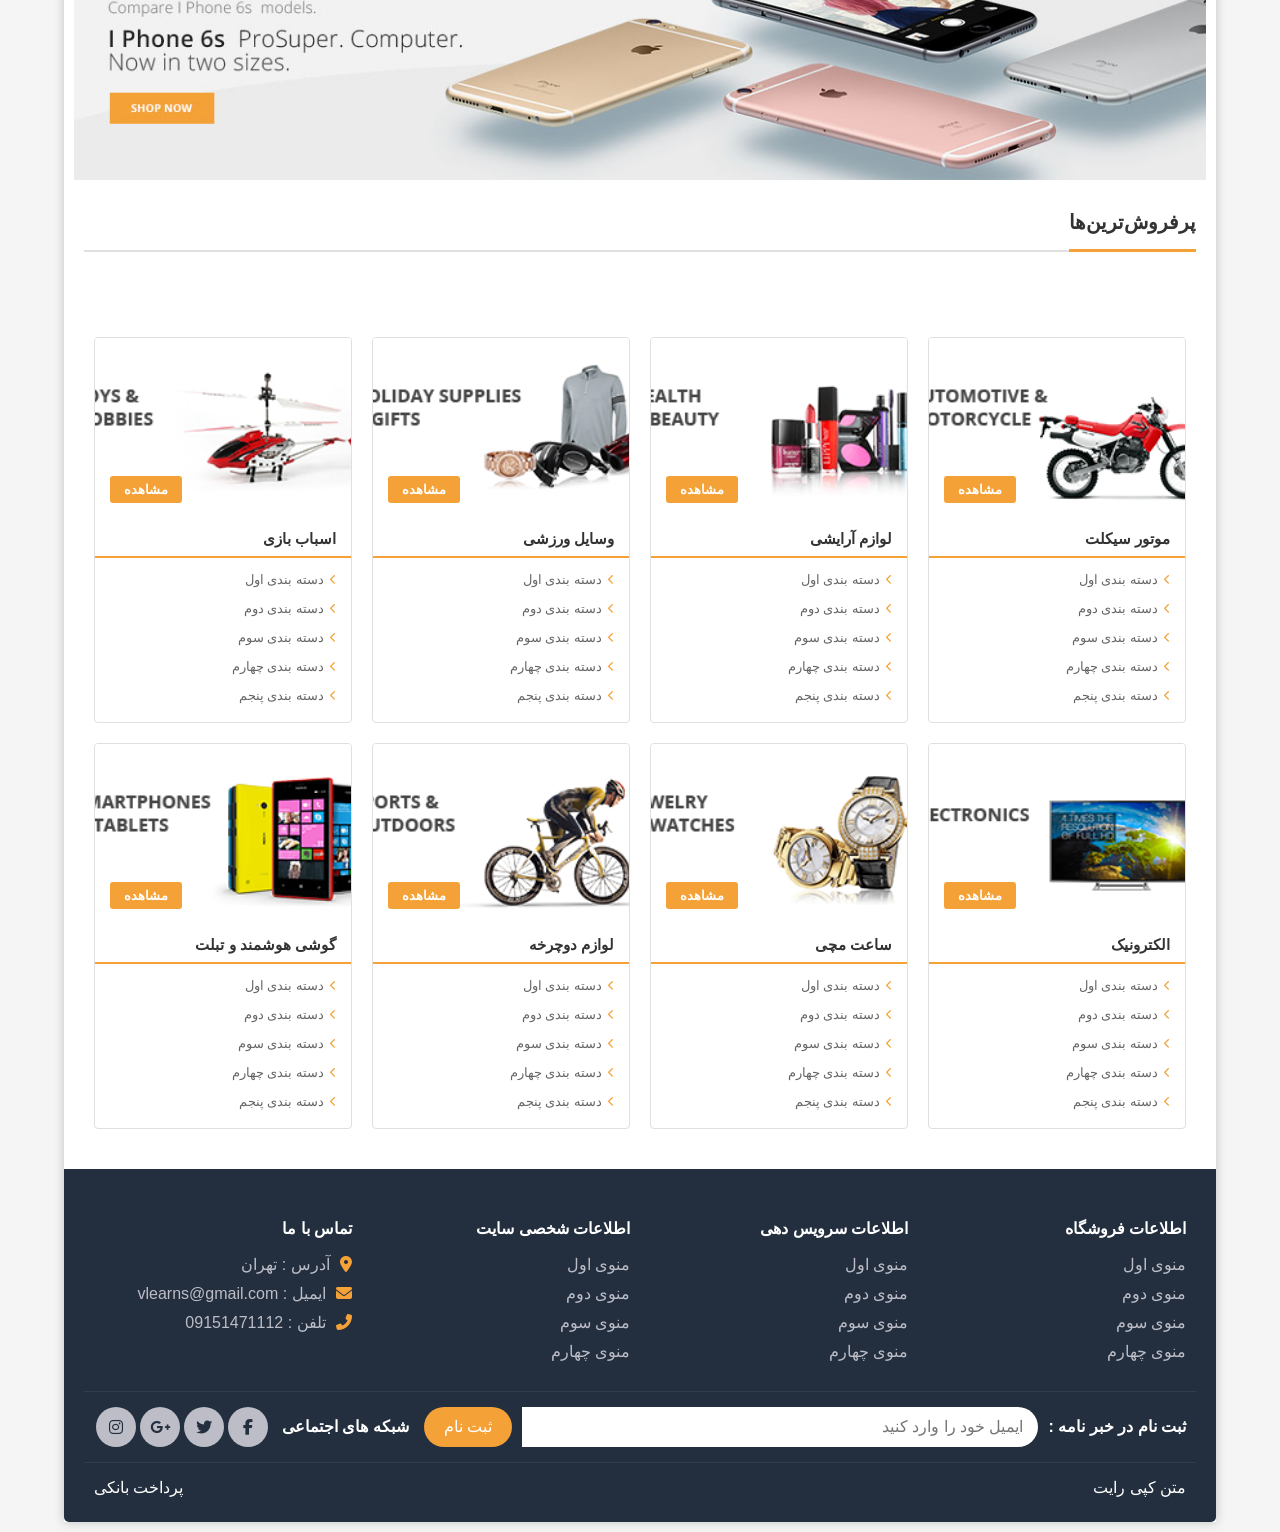
==== commit d20ba9ee: "add class section-header in class container-hotcategorys and edit color for  all sections" ====
--- a/index.html
+++ b/index.html
@@ -9,6 +9,7 @@
     <link rel="stylesheet" href="css/responsive.css">
     <link href="https://fonts.cdnfonts.com/css/iranian-sans" rel="stylesheet">
     <link rel="stylesheet" href="https://cdnjs.cloudflare.com/ajax/libs/font-awesome/6.4.0/css/all.min.css">
+<base target="_blank">
 </head>
 <body>
 <section class="wrapper">
@@ -1015,7 +1016,12 @@
         </section>
 
     <!-- hotcategorys -->
-    <section class="hotcategorys">
+    <div class="container container-hotcategorys">
+    <div class="section-header">
+        <h2 class="section-title">پرفروش‌ترین‌ها</h2>
+    </div>
+</div>
+<section class="hotcategorys">
         <div class="hotcategoryitem">
             <div class="hotcategorydetails">
                 <div class="hotcategoryimage">
--- a/css/main.css
+++ b/css/main.css
@@ -202,7 +202,7 @@
         right: 12px;
         border-left: 3px solid transparent;
         border-right: 3px solid transparent;
-        border-top: 3px solid #c0392b;
+        border-top: 3px solid #f4a137;
     }
 }
 
@@ -324,7 +324,7 @@
 .products-grid .product-card.featured { grid-row: span 2; display: flex; flex-direction: column; }
 
 .discount-badge {
-    position: absolute; top: 15px; left: 15px; background: #e74c3c; color: #fff;
+    position: absolute; top: 15px; left: 15px; background: #f4a137; color: #fff;
     padding: 4px 10px; font-size: 0.8em; font-weight: bold; border-radius: 3px; z-index: 2;
 }
 
@@ -359,7 +359,7 @@
 .product-rating .fa-star { color: #ffc107; font-size: 0.85em; }
 .product-rating .fa-star.empty { color: #ddd; }
 .product-price { margin-bottom: 12px; }
-.current-price { color: #e74c3c; font-size: 1.1em; font-weight: bold; }
+.current-price { color: #f4a137; font-size: 1.1em; font-weight: bold; }
 .old-price { color: #999; font-size: 0.85em; text-decoration: line-through; margin-right: 8px; }
 
 .product-actions { display: flex; gap: 5px; }
@@ -411,7 +411,7 @@
 .section-title {
     font-size: 20px; font-weight: 700; color: #333;
     position: relative; padding-bottom: 15px;
-    margin-bottom: -17px; border-bottom: 3px solid #e74c3c;
+    margin-bottom: -17px; border-bottom: 3px solid #f4a137;
 }
 .nav-tabs { display: flex; align-items: center; gap: 5px; flex-wrap: wrap; }
 .nav-tab {
@@ -420,8 +420,8 @@
     border-radius: 3px; transition: all 0.3s ease;
     background: none; font-family: inherit;
 }
-.nav-tab:hover { color: #e74c3c; }
-.nav-tab.active { color: #e74c3c; border-color: #e74c3c; background: #fff; }
+.nav-tab:hover { color: #f4a137; }
+.nav-tab.active { color: #f4a137; border-color: #f4a137; background: #fff; }
 
 .nav-arrows { display: flex; gap: 5px; }
 .arrow-btn {
@@ -429,7 +429,7 @@
     cursor: pointer; display: flex; align-items: center; justify-content: center;
     border-radius: 3px; transition: all 0.3s ease; color: #666;
 }
-.arrow-btn:hover { background: #e74c3c; color: #fff; border-color: #e74c3c; }
+.arrow-btn:hover { background: #f4a137; color: #fff; border-color: #f4a137; }
 .arrow-btn:disabled { opacity: 0.3; cursor: not-allowed; pointer-events: none; }
 
 .carousel-wrapper { overflow: hidden; position: relative; }
@@ -460,7 +460,7 @@
     padding: 5px 12px; border-radius: 4px;
     font-size: 12px; font-weight: 600; z-index: 3; color: #fff;
 }
-.badge.discount { background: #e74c3c; }
+.badge.discount { background: #f4a137; }
 .badge.new { background: #3498db; }
 .badge::after {
     content: ''; position: absolute; bottom: -6px; left: 10px;
@@ -469,7 +469,7 @@
     border-right: 6px solid transparent;
     border-top: 6px solid currentColor;
 }
-.badge.discount::after { border-top-color: #e74c3c; }
+.badge.discount::after { border-top-color: #f4a137; }
 .badge.new::after { border-top-color: #3498db; }
 
 .container-new-arrivals .product-image {
@@ -498,7 +498,7 @@
 
 .price-section { margin-bottom: 12px; }
 .old-price { font-size: 13px; color: #999; text-decoration: line-through; margin-bottom: 2px; }
-.current-price { font-size: 18px; font-weight: 700; color: #e74c3c; }
+.current-price { font-size: 18px; font-weight: 700; color: #f4a137; }
 .current-price .currency { font-size: 13px; font-weight: 400; margin-right: 3px; }
 
 .container-new-arrivals .product-actions { display: flex; gap: 8px; margin-bottom: 8px; }
@@ -508,7 +508,7 @@
     cursor: pointer; display: flex; align-items: center; justify-content: center;
     gap: 6px; transition: all 0.3s ease; font-family: inherit;
 }
-.btn-add-cart:hover { background: #e74c3c; color: #fff; border-color: #e74c3c; }
+.btn-add-cart:hover { background: #f4a137; color: #fff; border-color: #f4a137; }
 .btn-add-cart.added { background: #27ae60; border-color: #27ae60; color: #fff; }
 
 .btn-wishlist {
@@ -517,7 +517,7 @@
     align-items: center; justify-content: center;
     transition: all 0.3s ease; color: #666; font-size: 16px;
 }
-.btn-wishlist:hover, .btn-wishlist.active { background: #e74c3c; border-color: #e74c3c; color: #fff; }
+.btn-wishlist:hover, .btn-wishlist.active { background: #f4a137; border-color: #f4a137; color: #fff; }
 
 .btn-compare {
     width: 40px; height: 36px; border: 1px solid #ddd; background: #fff;
@@ -762,8 +762,8 @@
 
 .sale-info .btn-wishlist:hover,
 .sale-info .btn-wishlist.active {
-    background: #e74c3c;
-    border-color: #e74c3c;
+    background: #f4a137;
+    border-color: #f4a137;
     color: #fff;
 }
 
